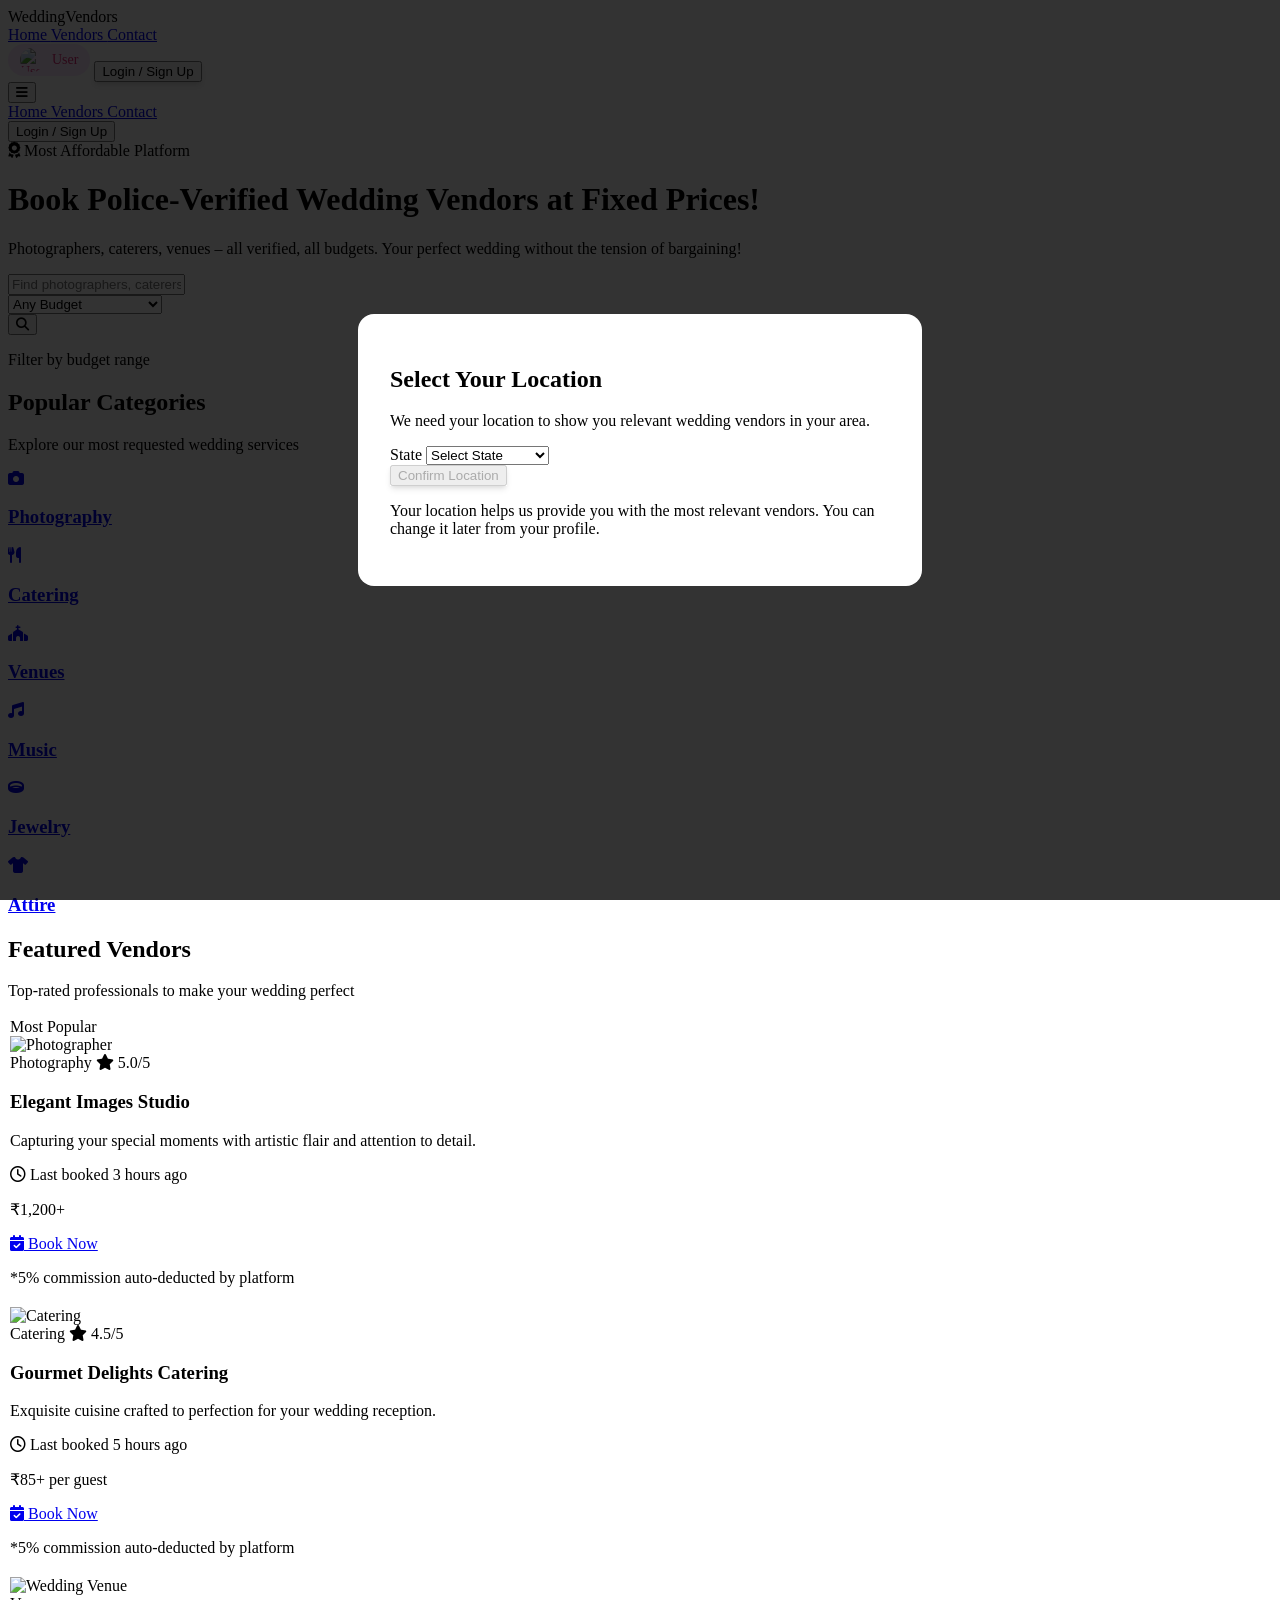
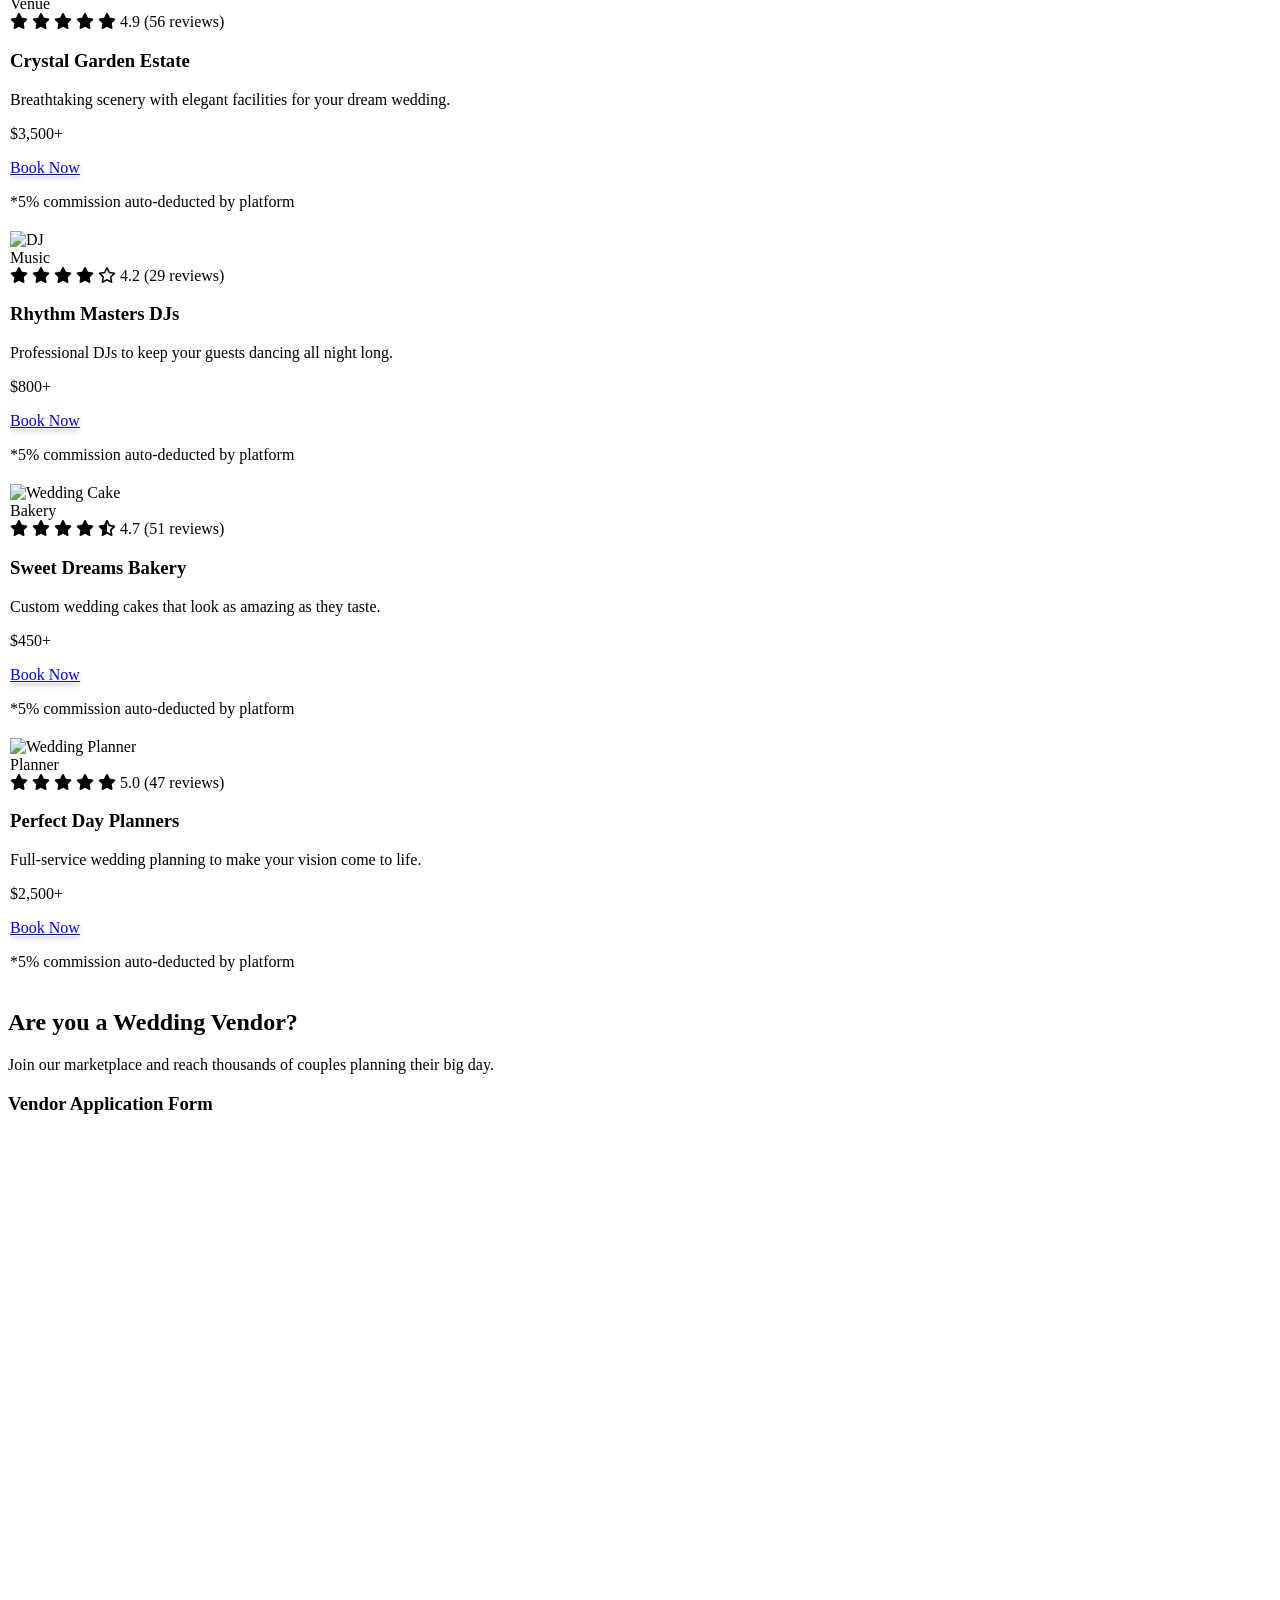
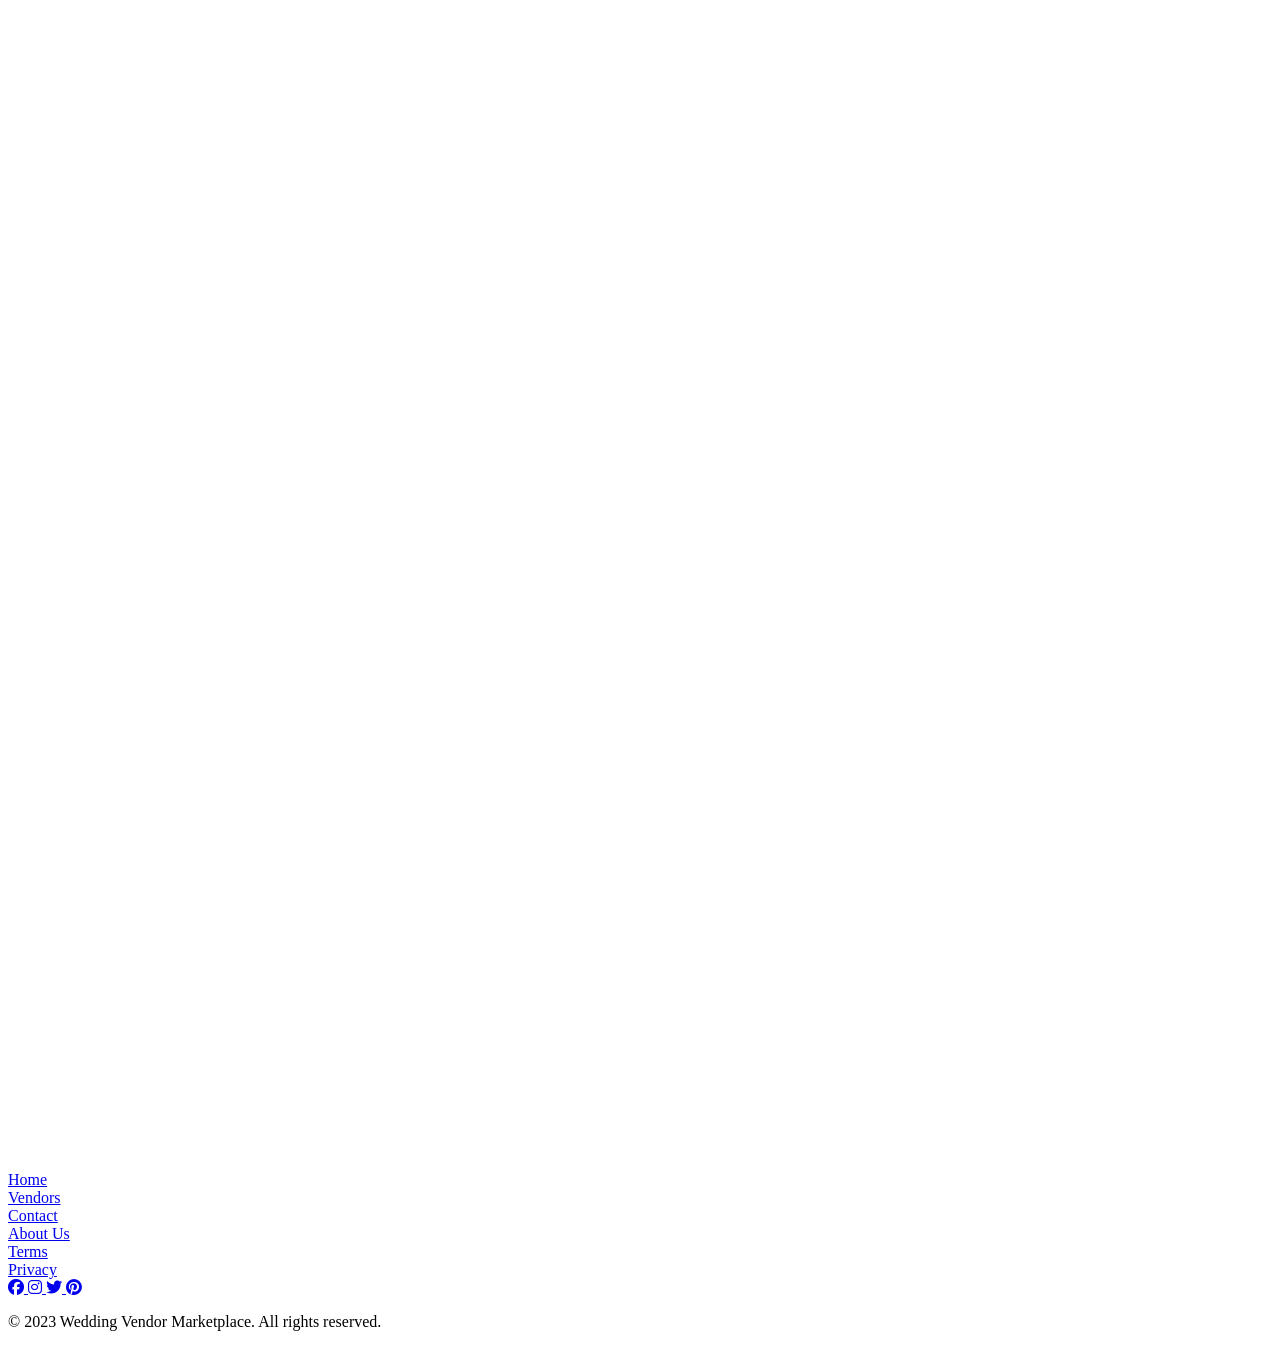
==== index.html @ dca4abe6 "Improve vendor card design with rating badges, green pricing, booking timestamps, and orange buttons" ====
<!DOCTYPE html>
<html lang="en" class="scroll-smooth">
<head>
    <meta charset="UTF-8">
    <meta name="viewport" content="width=device-width, initial-scale=1.0">
    <title>Wedding Vendor Marketplace</title>
    <!-- Tailwind CSS via CDN -->
    <script src="https://cdn.tailwindcss.com"></script>
    <!-- Font Awesome for icons -->
    <link rel="stylesheet" href="https://cdnjs.cloudflare.com/ajax/libs/font-awesome/6.4.0/css/all.min.css">
    <style>
        .hero-section {
            background-image: url('https://images.unsplash.com/photo-1519741497674-611481863552?ixlib=rb-4.0.3&auto=format&fit=crop&w=1350&q=80');
            background-size: cover;
            background-position: center;
        }
        
        /* Fixed title styles */
        .fixed-title {
            position: relative;
            z-index: 60;
            transition: all 0.3s ease;
        }
        
        /* Smooth scrolling and animations */
        html {
            scroll-behavior: smooth;
        }
        
        /* Transition effects for navigation links */
        a {
            transition: all 0.5s cubic-bezier(0.68, -0.55, 0.27, 1.55);
        }
        
        /* Enhanced hover effects for navigation links */
        .sm\:space-x-8 a:hover {
            transform: translateY(-3px);
            color: #db2777 !important; /* Pink-600 */
            font-weight: bold;
        }
        
        /* Hover effects for cards with much more dramatic animation */
        .bg-white.overflow-hidden.shadow.rounded-lg {
            transition: transform 0.5s cubic-bezier(0.68, -0.55, 0.27, 1.55), 
                        box-shadow 0.5s cubic-bezier(0.68, -0.55, 0.27, 1.55),
                        border 0.3s ease;
            border: 2px solid transparent;
        }
        
        .bg-white.overflow-hidden.shadow.rounded-lg:hover {
            transform: translateY(-15px) scale(1.03);
            box-shadow: 0 20px 25px -5px rgba(219, 39, 119, 0.3), 0 10px 10px -5px rgba(219, 39, 119, 0.2);
            border: 2px solid #db2777; /* Pink-600 */
        }
        
        /* Enhanced button animations */
        .bg-pink-600 {
            transition: all 0.5s cubic-bezier(0.68, -0.55, 0.27, 1.55);
            box-shadow: 0 4px 6px -1px rgba(0, 0, 0, 0.1), 0 2px 4px -1px rgba(0, 0, 0, 0.06);
        }
        
        .bg-pink-600:hover {
            transform: scale(1.1) translateY(-5px);
            box-shadow: 0 10px 15px -3px rgba(219, 39, 119, 0.5), 0 4px 6px -2px rgba(219, 39, 119, 0.3);
            background-color: #be185d !important; /* Pink-700 for deeper color */
        }
        
        /* Enhanced category icon animations */
        .mx-auto.h-20.w-20.flex.items-center.justify-center.rounded-full.bg-pink-100 {
            transition: all 0.5s cubic-bezier(0.68, -0.55, 0.27, 1.55);
            position: relative;
            overflow: hidden;
        }
        
        .mx-auto.h-20.w-20.flex.items-center.justify-center.rounded-full.bg-pink-100:hover {
            transform: scale(1.2) rotate(5deg);
            background-color: rgba(249, 168, 212, 0.7);
            box-shadow: 0 0 15px 5px rgba(219, 39, 119, 0.3);
        }
        
        .mx-auto.h-20.w-20.flex.items-center.justify-center.rounded-full.bg-pink-100:hover i {
            transform: scale(1.3);
            color: #be185d !important; /* Pink-700 */
        }
        
        .mx-auto.h-20.w-20.flex.items-center.justify-center.rounded-full.bg-pink-100 i {
            transition: all 0.5s cubic-bezier(0.68, -0.55, 0.27, 1.55);
        }
        
        /* Add pulse animation to the search button */
        @keyframes pulse {
            0% { transform: scale(1); }
            50% { transform: scale(1.1); }
            100% { transform: scale(1); }
        }
        
        .bg-pink-500.p-2.rounded-r-md {
            animation: pulse 2s infinite;
        }
        
        /* Add floating animation to the hero text */
        @keyframes float {
            0% { transform: translateY(0px); }
            50% { transform: translateY(-10px); }
            100% { transform: translateY(0px); }
        }
        
        .text-4xl.font-extrabold.tracking-tight.text-white {
            animation: float 5s ease-in-out infinite;
        }
        
        /* Add shine effect to cards */
        .bg-white.overflow-hidden.shadow.rounded-lg::before {
            content: '';
            position: absolute;
            top: 0;
            left: -100%;
            width: 50%;
            height: 100%;
            background: linear-gradient(to right, transparent, rgba(255, 255, 255, 0.3), transparent);
            transform: skewX(-25deg);
            transition: all 0.75s;
            z-index: 1;
        }
        
        .bg-white.overflow-hidden.shadow.rounded-lg {
            position: relative;
            overflow: hidden;
        }
        
        .bg-white.overflow-hidden.shadow.rounded-lg:hover::before {
            left: 150%;
        }

        /* Location Modal Styles */
        .location-modal {
            position: fixed;
            top: 0;
            left: 0;
            width: 100%;
            height: 100%;
            background-color: rgba(0, 0, 0, 0.8);
            display: flex;
            justify-content: center;
            align-items: center;
            z-index: 1000;
        }

        .location-modal-content {
            background-color: white;
            padding: 2rem;
            border-radius: 1rem;
            max-width: 500px;
            width: 90%;
            animation: modalFadeIn 0.5s ease;
        }

        @keyframes modalFadeIn {
            from { opacity: 0; transform: translateY(-50px); }
            to { opacity: 1; transform: translateY(0); }
        }

        .location-selector {
            transition: all 0.3s ease;
        }

        .location-selector:focus {
            border-color: #db2777;
            box-shadow: 0 0 0 3px rgba(219, 39, 119, 0.3);
        }

        .selected-location {
            background-color: #fbf8ff;
            border-left: 3px solid #db2777;
            padding: 0.5rem 1rem;
            font-weight: 500;
            display: flex;
            align-items: center;
            margin-top: 0.5rem;
        }

        .location-badge {
            display: inline-flex;
            align-items: center;
            background-color: #fae8ff;
            color: #db2777;
            padding: 0.25rem 0.75rem;
            border-radius: 9999px;
            font-size: 0.875rem;
            font-weight: 500;
            margin-right: 0.5rem;
        }

        /* Auth Modal Styles */
        .auth-modal {
            position: fixed;
            top: 0;
            left: 0;
            width: 100%;
            height: 100%;
            background-color: rgba(0, 0, 0, 0.8);
            display: flex;
            justify-content: center;
            align-items: center;
            z-index: 1000;
        }

        .auth-modal-content {
            background-color: white;
            padding: 2rem;
            border-radius: 1rem;
            max-width: 500px;
            width: 90%;
            animation: modalFadeIn 0.5s ease;
        }

        .auth-tabs {
            display: flex;
            border-bottom: 1px solid #e5e7eb;
            margin-bottom: 1.5rem;
        }

        .auth-tab {
            padding: 0.75rem 1.5rem;
            font-weight: 500;
            cursor: pointer;
            transition: all 0.3s ease;
        }

        .auth-tab.active {
            color: #db2777;
            border-bottom: 2px solid #db2777;
        }

        .auth-form {
            display: none;
        }

        .auth-form.active {
            display: block;
        }

        .social-login-btn {
            display: flex;
            align-items: center;
            justify-content: center;
            width: 100%;
            padding: 0.75rem;
            border-radius: 0.375rem;
            font-weight: 500;
            margin-bottom: 1rem;
            transition: all 0.3s ease;
        }

        .google-btn {
            background-color: #ffffff;
            color: #4285f4;
            border: 1px solid #4285f4;
        }

        .google-btn:hover {
            background-color: #f8fafc;
        }

        .facebook-btn {
            background-color: #1877f2;
            color: white;
            border: 1px solid #1877f2;
        }

        .facebook-btn:hover {
            background-color: #0c63d4;
        }

        .auth-divider {
            display: flex;
            align-items: center;
            margin: 1.5rem 0;
        }

        .auth-divider::before,
        .auth-divider::after {
            content: "";
            flex: 1;
            border-bottom: 1px solid #e5e7eb;
        }

        .auth-divider-text {
            padding: 0 1rem;
            color: #6b7280;
            font-size: 0.875rem;
        }

        .otp-inputs {
            display: flex;
            justify-content: space-between;
            margin-bottom: 1.5rem;
        }

        .otp-input {
            width: 3rem;
            height: 3rem;
            text-align: center;
            font-size: 1.25rem;
            border: 1px solid #e5e7eb;
            border-radius: 0.375rem;
        }

        .otp-input:focus {
            border-color: #db2777;
            outline: none;
            box-shadow: 0 0 0 3px rgba(219, 39, 119, 0.3);
        }

        .user-badge {
            display: inline-flex;
            align-items: center;
            background-color: #fae8ff;
            color: #db2777;
            padding: 0.25rem 0.75rem;
            border-radius: 9999px;
            font-size: 0.875rem;
            font-weight: 500;
        }

        .user-badge img {
            width: 1.5rem;
            height: 1.5rem;
            border-radius: 9999px;
            margin-right: 0.5rem;
        }
    </style>
</head>
<body class="bg-gray-50 pt-16">
    <!-- Location Selection Modal -->
    <div class="location-modal" id="locationModal">
        <div class="location-modal-content">
            <h2 class="text-2xl font-bold text-gray-900 mb-4 text-center">Select Your Location</h2>
            <p class="text-gray-600 mb-6 text-center">We need your location to show you relevant wedding vendors in your area.</p>
            
            <div class="mb-4">
                <label for="stateSelect" class="block text-sm font-medium text-gray-700 mb-1">State</label>
                <select id="stateSelect" class="location-selector w-full p-2 border border-gray-300 rounded-md focus:outline-none">
                    <option value="">Select State</option>
                    <option value="andhra-pradesh">Andhra Pradesh</option>
                    <option value="assam">Assam</option>
                    <option value="bihar">Bihar</option>
                    <option value="delhi">Delhi</option>
                    <option value="gujarat">Gujarat</option>
                    <option value="haryana">Haryana</option>
                    <option value="karnataka">Karnataka</option>
                    <option value="kerala">Kerala</option>
                    <option value="madhya-pradesh">Madhya Pradesh</option>
                    <option value="maharashtra">Maharashtra</option>
                    <option value="punjab">Punjab</option>
                    <option value="rajasthan">Rajasthan</option>
                    <option value="tamil-nadu">Tamil Nadu</option>
                    <option value="telangana">Telangana</option>
                    <option value="uttar-pradesh">Uttar Pradesh</option>
                    <option value="west-bengal">West Bengal</option>
                </select>
            </div>
            
            <div class="mb-6" id="districtContainer" style="display: none;">
                <label for="districtSelect" class="block text-sm font-medium text-gray-700 mb-1">District</label>
                <select id="districtSelect" class="location-selector w-full p-2 border border-gray-300 rounded-md focus:outline-none">
                    <option value="">Select District</option>
                    <!-- Districts will be populated dynamically -->
                </select>
            </div>

            <div id="selectedLocationDisplay" class="mb-6" style="display: none;">
                <div class="selected-location">
                    <i class="fas fa-map-marker-alt text-pink-600 mr-2"></i>
                    <span id="displaySelectedLocation">No location selected</span>
                </div>
            </div>
            
            <button id="confirmLocationBtn" class="w-full bg-pink-600 text-white py-3 px-4 rounded-md hover:bg-pink-700 transition-colors" disabled>
                Confirm Location
            </button>
            
            <p class="text-xs text-gray-500 mt-4 text-center">
                Your location helps us provide you with the most relevant vendors. You can change it later from your profile.
            </p>
        </div>
    </div>

    <!-- Auth Modal -->
    <div class="auth-modal" id="authModal" style="display: none;">
        <div class="auth-modal-content">
            <h2 class="text-2xl font-bold text-gray-900 mb-4 text-center">Welcome to WeddingVendors</h2>
            <p class="text-gray-600 mb-6 text-center">Sign up or log in to continue</p>
            
            <div class="auth-tabs">
                <div class="auth-tab active" id="loginTab">Login</div>
                <div class="auth-tab" id="signupTab">Sign Up</div>
            </div>
            
            <!-- Login Form -->
            <div class="auth-form active" id="loginForm">
                <button class="social-login-btn google-btn">
                    <img src="https://cdn-icons-png.flaticon.com/512/2991/2991148.png" alt="Google" class="w-5 h-5 mr-3">
                    Continue with Google
                </button>
                <button class="social-login-btn facebook-btn">
                    <i class="fab fa-facebook-f mr-3"></i>
                    Continue with Facebook
                </button>
                
                <div class="auth-divider">
                    <span class="auth-divider-text">or login with phone</span>
                </div>
                
                <div class="mb-4">
                    <label for="loginPhone" class="block text-sm font-medium text-gray-700 mb-1">Phone Number</label>
                    <div class="flex">
                        <span class="inline-flex items-center px-3 border border-r-0 border-gray-300 bg-gray-50 text-gray-500 text-sm rounded-l-md">
                            +91
                        </span>
                        <input type="tel" id="loginPhone" class="flex-1 min-w-0 block w-full px-3 py-2 border border-gray-300 rounded-r-md focus:outline-none focus:ring-pink-500 focus:border-pink-500" placeholder="Enter your phone number">
                    </div>
                </div>
                
                <div id="loginOtpSection" style="display: none;">
                    <label class="block text-sm font-medium text-gray-700 mb-1">Enter OTP sent to your phone</label>
                    <div class="otp-inputs">
                        <input type="text" maxlength="1" class="otp-input">
                        <input type="text" maxlength="1" class="otp-input">
                        <input type="text" maxlength="1" class="otp-input">
                        <input type="text" maxlength="1" class="otp-input">
                        <input type="text" maxlength="1" class="otp-input">
                        <input type="text" maxlength="1" class="otp-input">
                    </div>
                    <p class="text-sm text-gray-500 mb-4">
                        Didn't receive the code? <a href="#" class="text-pink-600 hover:text-pink-800">Resend OTP</a>
                    </p>
                </div>
                
                <button id="loginSendOtpBtn" class="w-full bg-pink-600 text-white py-3 px-4 rounded-md hover:bg-pink-700 transition-colors">
                    Send OTP
                </button>
                
                <button id="loginVerifyOtpBtn" class="w-full bg-pink-600 text-white py-3 px-4 rounded-md hover:bg-pink-700 transition-colors mt-4" style="display: none;">
                    Verify & Login
                </button>
            </div>
            
            <!-- Signup Form -->
            <div class="auth-form" id="signupForm">
                <button class="social-login-btn google-btn">
                    <img src="https://cdn-icons-png.flaticon.com/512/2991/2991148.png" alt="Google" class="w-5 h-5 mr-3">
                    Sign up with Google
                </button>
                <button class="social-login-btn facebook-btn">
                    <i class="fab fa-facebook-f mr-3"></i>
                    Sign up with Facebook
                </button>
                
                <div class="auth-divider">
                    <span class="auth-divider-text">or sign up with phone</span>
                </div>
                
                <div class="mb-4">
                    <label for="signupName" class="block text-sm font-medium text-gray-700 mb-1">Full Name</label>
                    <input type="text" id="signupName" class="block w-full px-3 py-2 border border-gray-300 rounded-md focus:outline-none focus:ring-pink-500 focus:border-pink-500" placeholder="Enter your full name">
                </div>
                
                <div class="mb-4">
                    <label for="signupPhone" class="block text-sm font-medium text-gray-700 mb-1">Phone Number</label>
                    <div class="flex">
                        <span class="inline-flex items-center px-3 border border-r-0 border-gray-300 bg-gray-50 text-gray-500 text-sm rounded-l-md">
                            +91
                        </span>
                        <input type="tel" id="signupPhone" class="flex-1 min-w-0 block w-full px-3 py-2 border border-gray-300 rounded-r-md focus:outline-none focus:ring-pink-500 focus:border-pink-500" placeholder="Enter your phone number">
                    </div>
                </div>
                
                <div class="mb-4">
                    <label for="signupEmail" class="block text-sm font-medium text-gray-700 mb-1">Email (Optional)</label>
                    <input type="email" id="signupEmail" class="block w-full px-3 py-2 border border-gray-300 rounded-md focus:outline-none focus:ring-pink-500 focus:border-pink-500" placeholder="Enter your email">
                </div>
                
                <div id="signupOtpSection" style="display: none;">
                    <label class="block text-sm font-medium text-gray-700 mb-1">Enter OTP sent to your phone</label>
                    <div class="otp-inputs">
                        <input type="text" maxlength="1" class="otp-input">
                        <input type="text" maxlength="1" class="otp-input">
                        <input type="text" maxlength="1" class="otp-input">
                        <input type="text" maxlength="1" class="otp-input">
                        <input type="text" maxlength="1" class="otp-input">
                        <input type="text" maxlength="1" class="otp-input">
                    </div>
                    <p class="text-sm text-gray-500 mb-4">
                        Didn't receive the code? <a href="#" class="text-pink-600 hover:text-pink-800">Resend OTP</a>
                    </p>
                </div>
                
                <button id="signupSendOtpBtn" class="w-full bg-pink-600 text-white py-3 px-4 rounded-md hover:bg-pink-700 transition-colors">
                    Send OTP
                </button>
                
                <button id="signupVerifyOtpBtn" class="w-full bg-pink-600 text-white py-3 px-4 rounded-md hover:bg-pink-700 transition-colors mt-4" style="display: none;">
                    Verify & Create Account
                </button>
                
                <p class="text-xs text-gray-500 mt-4 text-center">
                    By signing up, you agree to our <a href="#" class="text-pink-600 hover:text-pink-800">Terms of Service</a> and <a href="#" class="text-pink-600 hover:text-pink-800">Privacy Policy</a>.
                </p>
            </div>
        </div>
    </div>

    <!-- Scroll Progress Indicator -->
    <div class="fixed top-0 left-0 w-full h-1 bg-gray-200 z-50">
        <div id="scroll-progress" class="h-full bg-pink-600" style="width: 0%"></div>
    </div>
    
    <!-- Navbar -->
    <nav class="bg-white shadow-md fixed w-full z-50 transition-all duration-300" id="navbar">
        <div class="max-w-7xl mx-auto px-4 sm:px-6 lg:px-8">
            <div class="flex justify-between h-16">
                <div class="flex items-center justify-between w-full">
                    <div class="flex-shrink-0 flex items-center">
                        <span class="text-2xl font-bold text-pink-600 fixed-title">WeddingVendors</span>
                    </div>
                    <div class="hidden sm:ml-6 sm:flex sm:items-center">
                        <div class="sm:flex sm:space-x-8 mr-4">
                            <a href="#home" class="border-pink-500 text-gray-900 inline-flex items-center px-1 pt-1 border-b-2 text-sm font-medium">
                                Home
                            </a>
                            <a href="#vendors" class="border-transparent text-gray-500 hover:border-gray-300 hover:text-gray-700 inline-flex items-center px-1 pt-1 border-b-2 text-sm font-medium">
                                Vendors
                            </a>
                            <a href="#contact" class="border-transparent text-gray-500 hover:border-gray-300 hover:text-gray-700 inline-flex items-center px-1 pt-1 border-b-2 text-sm font-medium">
                                Contact
                            </a>
                        </div>
                        <div class="user-badge hidden" id="userBadge">
                            <img src="https://ui-avatars.com/api/?name=User&background=random" alt="User" id="userAvatar">
                            <span id="userName">User</span>
                        </div>
                        <button id="loginButton" class="ml-3 inline-flex items-center px-4 py-2 border border-transparent text-sm font-medium rounded-md shadow-sm text-white bg-pink-600 hover:bg-pink-700 focus:outline-none focus:ring-2 focus:ring-offset-2 focus:ring-pink-500">
                            Login / Sign Up
                        </button>
                    </div>
                </div>
                <div class="-mr-2 flex items-center sm:hidden">
                    <button type="button" class="mobile-menu-button bg-white inline-flex items-center justify-center p-2 rounded-md text-gray-400 hover:text-gray-500 hover:bg-gray-100 focus:outline-none focus:ring-2 focus:ring-inset focus:ring-pink-500" aria-expanded="false">
                        <span class="sr-only">Open main menu</span>
                        <i class="fas fa-bars"></i>
                    </button>
                </div>
            </div>
        </div>

        <!-- Mobile menu, show/hide based on menu state -->
        <div class="mobile-menu hidden sm:hidden">
            <div class="pt-2 pb-3 space-y-1">
                <a href="#home" class="bg-pink-50 border-pink-500 text-pink-700 block pl-3 pr-4 py-2 border-l-4 text-base font-medium">
                    Home
                </a>
                <a href="#vendors" class="border-transparent text-gray-500 hover:bg-gray-50 hover:border-gray-300 hover:text-gray-700 block pl-3 pr-4 py-2 border-l-4 text-base font-medium">
                    Vendors
                </a>
                <a href="#contact" class="border-transparent text-gray-500 hover:bg-gray-50 hover:border-gray-300 hover:text-gray-700 block pl-3 pr-4 py-2 border-l-4 text-base font-medium">
                    Contact
                </a>
                <div class="border-transparent text-gray-500 hover:bg-gray-50 hover:border-gray-300 hover:text-gray-700 block pl-3 pr-4 py-2 border-l-4 text-base font-medium">
                    <button id="mobileLoginButton" class="w-full text-left">
                        Login / Sign Up
                    </button>
                </div>
            </div>
        </div>
    </nav>

    <!-- Hero Section with Search Bar -->
    <div id="home" class="hero-section relative">
        <div class="absolute inset-0 bg-black bg-opacity-50"></div>
        <!-- Affordability Badge -->
        <div class="absolute top-4 right-4 md:top-8 md:right-8 z-10 bg-yellow-400 text-gray-900 rounded-full py-1 px-3 shadow-lg transform rotate-3 font-bold text-sm md:text-base flex items-center">
            <i class="fas fa-award mr-1"></i> Most Affordable Platform
        </div>
        <div class="relative max-w-7xl mx-auto px-4 sm:px-6 lg:px-8 py-24 md:py-32">
            <div class="text-center">
                <h1 class="text-4xl font-extrabold tracking-tight text-white sm:text-5xl md:text-6xl">
                    <span class="block">Book Police-Verified</span>
                    <span class="block text-pink-400">Wedding Vendors at Fixed Prices!</span>
                </h1>
                <p class="mt-3 max-w-md mx-auto text-base text-gray-300 sm:text-lg md:mt-5 md:text-xl md:max-w-3xl">
                    Photographers, caterers, venues – all verified, all budgets. Your perfect wedding without the tension of bargaining!
                </p>
                <div class="mt-10 max-w-xl mx-auto">
                    <div class="relative flex flex-col md:flex-row rounded-md shadow-md">
                        <div class="flex w-full md:w-auto">
                            <input type="text" placeholder="Find photographers, caterers..." class="block w-full py-3 pl-5 pr-12 border-gray-300 rounded-l-md md:rounded-l-md md:rounded-r-none focus:ring-pink-500 focus:border-pink-500">
                        </div>
                        <div class="flex w-full md:w-auto flex-col md:flex-row">
                            <select id="budgetSelect" class="py-3 px-4 border-t md:border-t-0 md:border-l border-gray-300 bg-white text-gray-700 focus:ring-pink-500 focus:border-pink-500">
                                <option value="">Any Budget</option>
                                <option value="0-50000">Under ₹50,000</option>
                                <option value="50000-100000">₹50,000 - ₹1,00,000</option>
                                <option value="100000-200000">₹1,00,000 - ₹2,00,000</option>
                                <option value="200000-500000">₹2,00,000 - ₹5,00,000</option>
                                <option value="500000+">Above ₹5,00,000</option>
                            </select>
                            <div class="flex items-center w-full md:w-auto">
                                <button class="w-full md:w-auto bg-pink-500 px-6 py-3 md:py-0 rounded-b-md md:rounded-b-none md:rounded-r-md text-white focus:outline-none hover:bg-pink-600">
                                    <i class="fas fa-search"></i>
                                </button>
                            </div>
                        </div>
                    </div>
                    <div class="flex items-center justify-between mt-2">
                        <p class="text-sm text-gray-200">Filter by budget range</p>
                        <div class="location-badge" id="currentLocationBadge">
                            <i class="fas fa-map-marker-alt mr-1"></i>
                            <span id="currentLocationDisplay">Loading...</span>
                            <button id="changeLocationBtn" class="ml-2 text-xs text-pink-800 hover:text-pink-900 focus:outline-none">
                                <i class="fas fa-pencil-alt"></i>
                            </button>
                        </div>
                    </div>
                </div>
            </div>
        </div>
    </div>

    <!-- Featured Categories -->
    <div class="bg-white py-12">
        <div class="max-w-7xl mx-auto px-4 sm:px-6 lg:px-8">
            <div class="text-center">
                <h2 class="text-3xl font-extrabold text-gray-900">Popular Categories</h2>
                <p class="mt-4 max-w-2xl text-xl text-gray-500 mx-auto">
                    Explore our most requested wedding services
                </p>
            </div>

            <div class="mt-10 grid grid-cols-2 gap-5 sm:grid-cols-3 lg:grid-cols-6">
                <a href="photography.html" class="text-center group cursor-pointer">
                    <div class="mx-auto h-20 w-20 flex items-center justify-center rounded-full bg-pink-100">
                        <i class="fas fa-camera text-3xl text-pink-600"></i>
                    </div>
                    <h3 class="mt-3 text-lg font-medium text-gray-900 group-hover:text-pink-600">Photography</h3>
                </a>
                <a href="catering.html" class="text-center group cursor-pointer">
                    <div class="mx-auto h-20 w-20 flex items-center justify-center rounded-full bg-pink-100">
                        <i class="fas fa-utensils text-3xl text-pink-600"></i>
                    </div>
                    <h3 class="mt-3 text-lg font-medium text-gray-900 group-hover:text-pink-600">Catering</h3>
                </a>
                <a href="venues.html" class="text-center group cursor-pointer">
                    <div class="mx-auto h-20 w-20 flex items-center justify-center rounded-full bg-pink-100">
                        <i class="fas fa-church text-3xl text-pink-600"></i>
                    </div>
                    <h3 class="mt-3 text-lg font-medium text-gray-900 group-hover:text-pink-600">Venues</h3>
                </a>
                <a href="music.html" class="text-center group cursor-pointer">
                    <div class="mx-auto h-20 w-20 flex items-center justify-center rounded-full bg-pink-100">
                        <i class="fas fa-music text-3xl text-pink-600"></i>
                    </div>
                    <h3 class="mt-3 text-lg font-medium text-gray-900 group-hover:text-pink-600">Music</h3>
                </a>
                <a href="jewelry.html" class="text-center group cursor-pointer">
                    <div class="mx-auto h-20 w-20 flex items-center justify-center rounded-full bg-pink-100">
                        <i class="fas fa-ring text-3xl text-pink-600"></i>
                    </div>
                    <h3 class="mt-3 text-lg font-medium text-gray-900 group-hover:text-pink-600">Jewelry</h3>
                </a>
                <a href="attire.html" class="text-center group cursor-pointer">
                    <div class="mx-auto h-20 w-20 flex items-center justify-center rounded-full bg-pink-100">
                        <i class="fas fa-tshirt text-3xl text-pink-600"></i>
                    </div>
                    <h3 class="mt-3 text-lg font-medium text-gray-900 group-hover:text-pink-600">Attire</h3>
                </a>
            </div>
        </div>
    </div>

    <!-- Vendor Grid Section -->
    <div id="vendors" class="bg-gray-50 py-16">
        <div class="max-w-7xl mx-auto px-4 sm:px-6 lg:px-8">
            <div class="text-center">
                <h2 class="text-3xl font-extrabold text-gray-900">Featured Vendors</h2>
                <p class="mt-4 max-w-2xl text-xl text-gray-500 mx-auto">
                    Top-rated professionals to make your wedding perfect
                </p>
            </div>

            <div class="mt-12 grid gap-8 sm:grid-cols-2 lg:grid-cols-3">
                <!-- Vendor Card 1 -->
                <div class="bg-white overflow-hidden shadow rounded-lg relative">
                    <!-- Most Popular Ribbon -->
                    <div class="absolute top-0 right-0 z-10">
                        <div class="bg-gradient-to-r from-yellow-500 to-orange-500 text-white text-xs font-bold px-4 py-1 transform rotate-45 translate-x-5 translate-y-3 shadow-md">
                            Most Popular
                        </div>
                    </div>
                    <div class="relative pb-2/3">
                        <img class="h-48 w-full object-cover" src="https://images.unsplash.com/photo-1545232979-8bf68ee9b1af?ixlib=rb-4.0.3&auto=format&fit=crop&w=1350&q=80" alt="Photographer">
                    </div>
                    <div class="p-6">
                        <div class="flex items-baseline justify-between">
                            <span class="inline-block px-2 py-1 text-xs font-semibold rounded-full bg-pink-100 text-pink-800">
                                Photography
                            </span>
                            <!-- Gold-bordered Rating Badge -->
                            <span class="inline-flex items-center px-2 py-1 rounded-full text-sm font-medium bg-yellow-50 text-yellow-800 border border-yellow-400">
                                <i class="fas fa-star text-yellow-500 mr-1"></i>
                                <span class="font-bold">5.0/5</span>
                            </span>
                        </div>
                        <h3 class="mt-2 text-xl font-semibold text-gray-900">Elegant Images Studio</h3>
                        <p class="mt-3 text-gray-500 text-sm">Capturing your special moments with artistic flair and attention to detail.</p>
                        
                        <!-- Last Booked Timestamp -->
                        <div class="mt-2 flex items-center text-xs text-gray-500">
                            <i class="far fa-clock mr-1"></i>
                            <span>Last booked 3 hours ago</span>
                        </div>
                        
                        <div class="mt-4 flex items-center justify-between">
                            <!-- Bold Green Price with ₹ Symbol -->
                            <p class="text-lg font-bold text-green-600">₹1,200<span class="text-sm font-medium">+</span></p>
                            
                            <!-- Orange Book Now Button with Hover Effects -->
                            <a href="upi://pay?pa=elegantimages@upi&pn=Elegant%20Images%20Studio&am=1260&tn=Wedding%20Photography%20Booking" 
                               class="inline-flex items-center px-4 py-2 border border-transparent text-sm font-medium rounded-md shadow-sm text-white bg-orange-500 hover:bg-orange-600 transform hover:scale-105 transition-all duration-200 focus:outline-none focus:ring-2 focus:ring-offset-2 focus:ring-orange-400">
                                <i class="fas fa-calendar-check mr-1"></i>
                                Book Now
                            </a>
                        </div>
                        <p class="mt-2 text-xs text-gray-500 italic">*5% commission auto-deducted by platform</p>
                    </div>
                </div>

                <!-- Vendor Card 2 -->
                <div class="bg-white overflow-hidden shadow rounded-lg relative">
                    <div class="relative pb-2/3">
                        <img class="h-48 w-full object-cover" src="https://images.unsplash.com/photo-1555244162-803834f70033?ixlib=rb-4.0.3&auto=format&fit=crop&w=1350&q=80" alt="Catering">
                    </div>
                    <div class="p-6">
                        <div class="flex items-baseline justify-between">
                            <span class="inline-block px-2 py-1 text-xs font-semibold rounded-full bg-pink-100 text-pink-800">
                                Catering
                            </span>
                            <!-- Gold-bordered Rating Badge -->
                            <span class="inline-flex items-center px-2 py-1 rounded-full text-sm font-medium bg-yellow-50 text-yellow-800 border border-yellow-400">
                                <i class="fas fa-star text-yellow-500 mr-1"></i>
                                <span class="font-bold">4.5/5</span>
                            </span>
                        </div>
                        <h3 class="mt-2 text-xl font-semibold text-gray-900">Gourmet Delights Catering</h3>
                        <p class="mt-3 text-gray-500 text-sm">Exquisite cuisine crafted to perfection for your wedding reception.</p>
                        
                        <!-- Last Booked Timestamp -->
                        <div class="mt-2 flex items-center text-xs text-gray-500">
                            <i class="far fa-clock mr-1"></i>
                            <span>Last booked 5 hours ago</span>
                        </div>
                        
                        <div class="mt-4 flex items-center justify-between">
                            <!-- Bold Green Price with ₹ Symbol -->
                            <p class="text-lg font-bold text-green-600">₹85<span class="text-sm font-medium">+ per guest</span></p>
                            
                            <!-- Orange Book Now Button with Hover Effects -->
                            <a href="upi://pay?pa=gourmetdelights@upi&pn=Gourmet%20Delights%20Catering&am=893&tn=Wedding%20Catering%20Booking" 
                               class="inline-flex items-center px-4 py-2 border border-transparent text-sm font-medium rounded-md shadow-sm text-white bg-orange-500 hover:bg-orange-600 transform hover:scale-105 transition-all duration-200 focus:outline-none focus:ring-2 focus:ring-offset-2 focus:ring-orange-400">
                                <i class="fas fa-calendar-check mr-1"></i>
                                Book Now
                            </a>
                        </div>
                        <p class="mt-2 text-xs text-gray-500 italic">*5% commission auto-deducted by platform</p>
                    </div>
                </div>

                <!-- Vendor Card 3 -->
                <div class="bg-white overflow-hidden shadow rounded-lg">
                    <div class="relative pb-2/3">
                        <img class="h-48 w-full object-cover" src="https://images.unsplash.com/photo-1519167758481-83f550bb49b3?ixlib=rb-4.0.3&auto=format&fit=crop&w=1350&q=80" alt="Wedding Venue">
                    </div>
                    <div class="p-6">
                        <div class="flex items-baseline">
                            <span class="inline-block px-2 py-1 text-xs font-semibold rounded-full bg-pink-100 text-pink-800">
                                Venue
                            </span>
                            <div class="ml-2 text-yellow-400 text-sm">
                                <i class="fas fa-star"></i>
                                <i class="fas fa-star"></i>
                                <i class="fas fa-star"></i>
                                <i class="fas fa-star"></i>
                                <i class="fas fa-star"></i>
                                <span class="text-gray-600 ml-1">4.9 (56 reviews)</span>
                            </div>
                        </div>
                        <h3 class="mt-2 text-xl font-semibold text-gray-900">Crystal Garden Estate</h3>
                        <p class="mt-3 text-gray-500 text-sm">Breathtaking scenery with elegant facilities for your dream wedding.</p>
                        <div class="mt-4 flex items-center justify-between">
                            <p class="text-lg font-bold text-gray-900">$3,500+</p>
                            <a href="upi://pay?pa=crystalgarden@upi&pn=Crystal%20Garden%20Estate&am=3675&tn=Wedding%20Venue%20Booking" 
                               class="inline-flex items-center px-4 py-2 border border-transparent text-sm font-medium rounded-md shadow-sm text-white bg-pink-600 hover:bg-pink-700 focus:outline-none focus:ring-2 focus:ring-offset-2 focus:ring-pink-500">
                                Book Now
                            </a>
                        </div>
                        <p class="mt-2 text-xs text-gray-500 italic">*5% commission auto-deducted by platform</p>
                    </div>
                </div>

                <!-- Vendor Card 4 -->
                <div class="bg-white overflow-hidden shadow rounded-lg">
                    <div class="relative pb-2/3">
                        <img class="h-48 w-full object-cover" src="https://images.unsplash.com/photo-1504439904031-93ded9f93e4e?ixlib=rb-4.0.3&auto=format&fit=crop&w=1350&q=80" alt="DJ">
                    </div>
                    <div class="p-6">
                        <div class="flex items-baseline">
                            <span class="inline-block px-2 py-1 text-xs font-semibold rounded-full bg-pink-100 text-pink-800">
                                Music
                            </span>
                            <div class="ml-2 text-yellow-400 text-sm">
                                <i class="fas fa-star"></i>
                                <i class="fas fa-star"></i>
                                <i class="fas fa-star"></i>
                                <i class="fas fa-star"></i>
                                <i class="far fa-star"></i>
                                <span class="text-gray-600 ml-1">4.2 (29 reviews)</span>
                            </div>
                        </div>
                        <h3 class="mt-2 text-xl font-semibold text-gray-900">Rhythm Masters DJs</h3>
                        <p class="mt-3 text-gray-500 text-sm">Professional DJs to keep your guests dancing all night long.</p>
                        <div class="mt-4 flex items-center justify-between">
                            <p class="text-lg font-bold text-gray-900">$800+</p>
                            <a href="upi://pay?pa=rhythmmasters@upi&pn=Rhythm%20Masters%20DJs&am=840&tn=Wedding%20DJ%20Booking" 
                               class="inline-flex items-center px-4 py-2 border border-transparent text-sm font-medium rounded-md shadow-sm text-white bg-pink-600 hover:bg-pink-700 focus:outline-none focus:ring-2 focus:ring-offset-2 focus:ring-pink-500">
                                Book Now
                            </a>
                        </div>
                        <p class="mt-2 text-xs text-gray-500 italic">*5% commission auto-deducted by platform</p>
                    </div>
                </div>

                <!-- Vendor Card 5 -->
                <div class="bg-white overflow-hidden shadow rounded-lg">
                    <div class="relative pb-2/3">
                        <img class="h-48 w-full object-cover" src="https://images.unsplash.com/photo-1546167906-5a20f362fdec?ixlib=rb-4.0.3&auto=format&fit=crop&w=1350&q=80" alt="Wedding Cake">
                    </div>
                    <div class="p-6">
                        <div class="flex items-baseline">
                            <span class="inline-block px-2 py-1 text-xs font-semibold rounded-full bg-pink-100 text-pink-800">
                                Bakery
                            </span>
                            <div class="ml-2 text-yellow-400 text-sm">
                                <i class="fas fa-star"></i>
                                <i class="fas fa-star"></i>
                                <i class="fas fa-star"></i>
                                <i class="fas fa-star"></i>
                                <i class="fas fa-star-half-alt"></i>
                                <span class="text-gray-600 ml-1">4.7 (51 reviews)</span>
                            </div>
                        </div>
                        <h3 class="mt-2 text-xl font-semibold text-gray-900">Sweet Dreams Bakery</h3>
                        <p class="mt-3 text-gray-500 text-sm">Custom wedding cakes that look as amazing as they taste.</p>
                        <div class="mt-4 flex items-center justify-between">
                            <p class="text-lg font-bold text-gray-900">$450+</p>
                            <a href="upi://pay?pa=sweetdreams@upi&pn=Sweet%20Dreams%20Bakery&am=473&tn=Wedding%20Cake%20Booking" 
                               class="inline-flex items-center px-4 py-2 border border-transparent text-sm font-medium rounded-md shadow-sm text-white bg-pink-600 hover:bg-pink-700 focus:outline-none focus:ring-2 focus:ring-offset-2 focus:ring-pink-500">
                                Book Now
                            </a>
                        </div>
                        <p class="mt-2 text-xs text-gray-500 italic">*5% commission auto-deducted by platform</p>
                    </div>
                </div>

                <!-- Vendor Card 6 -->
                <div class="bg-white overflow-hidden shadow rounded-lg">
                    <div class="relative pb-2/3">
                        <img class="h-48 w-full object-cover" src="https://images.unsplash.com/photo-1563291074-2bf8677ac0e5?ixlib=rb-4.0.3&auto=format&fit=crop&w=1350&q=80" alt="Wedding Planner">
                    </div>
                    <div class="p-6">
                        <div class="flex items-baseline">
                            <span class="inline-block px-2 py-1 text-xs font-semibold rounded-full bg-pink-100 text-pink-800">
                                Planner
                            </span>
                            <div class="ml-2 text-yellow-400 text-sm">
                                <i class="fas fa-star"></i>
                                <i class="fas fa-star"></i>
                                <i class="fas fa-star"></i>
                                <i class="fas fa-star"></i>
                                <i class="fas fa-star"></i>
                                <span class="text-gray-600 ml-1">5.0 (47 reviews)</span>
                            </div>
                        </div>
                        <h3 class="mt-2 text-xl font-semibold text-gray-900">Perfect Day Planners</h3>
                        <p class="mt-3 text-gray-500 text-sm">Full-service wedding planning to make your vision come to life.</p>
                        <div class="mt-4 flex items-center justify-between">
                            <p class="text-lg font-bold text-gray-900">$2,500+</p>
                            <a href="upi://pay?pa=perfectday@upi&pn=Perfect%20Day%20Planners&am=2625&tn=Wedding%20Planner%20Booking" 
                               class="inline-flex items-center px-4 py-2 border border-transparent text-sm font-medium rounded-md shadow-sm text-white bg-pink-600 hover:bg-pink-700 focus:outline-none focus:ring-2 focus:ring-offset-2 focus:ring-pink-500">
                                Book Now
                            </a>
                        </div>
                        <p class="mt-2 text-xs text-gray-500 italic">*5% commission auto-deducted by platform</p>
                    </div>
                </div>
            </div>
        </div>
    </div>

    <!-- Vendor Signup Google Form Section -->
    <div id="contact" class="bg-white py-16">
        <div class="max-w-7xl mx-auto px-4 sm:px-6 lg:px-8">
            <div class="max-w-3xl mx-auto text-center">
                <h2 class="text-3xl font-extrabold text-gray-900">Are you a Wedding Vendor?</h2>
                <p class="mt-4 text-lg text-gray-500">
                    Join our marketplace and reach thousands of couples planning their big day.
                </p>
            </div>
            <div class="mt-12 bg-white rounded-lg shadow-xl overflow-hidden">
                <div class="px-4 py-5 sm:p-6">
                    <h3 class="text-lg leading-6 font-medium text-gray-900 text-center mb-6">
                        Vendor Application Form
                    </h3>
                    <!-- Google Form Embed with improved styling -->
                    <div class="relative w-full" style="padding-top: 100%;">
                        <iframe src="https://docs.google.com/forms/d/e/1FAIpQLSd8LhvmLKKklNhGWiT3STsHHhCSyyBLvrd6ala2759aQTKRrA/viewform?embedded=true"
                            class="absolute top-0 left-0 w-full h-full"
                            frameborder="0" 
                            marginheight="0" 
                            marginwidth="0">
                            Loading…
                        </iframe>
                    </div>
                </div>
            </div>
        </div>
    </div>

    <!-- Add booking modal info section before the footer -->
    <div class="bg-gray-50 py-10">
        <div class="max-w-7xl mx-auto px-4 sm:px-6 lg:px-8">
            <div class="bg-white overflow-hidden shadow rounded-lg">
                <div class="px-4 py-5 sm:p-6">
                    <h3 class="text-lg leading-6 font-medium text-gray-900">
                        UPI Payment Information
                    </h3>
                    <div class="mt-4">
                        <p class="text-sm text-gray-500">
                            Our platform makes booking and paying vendors simple with UPI integration:
                        </p>
                        <ul class="mt-3 list-disc list-inside text-sm text-gray-500">
                            <li>Direct payments to vendors via secure UPI links</li>
                            <li>Automatic 5% platform commission included in displayed prices</li>
                            <li>Immediate booking confirmation sent to your email</li>
                            <li>Cancel or reschedule up to 48 hours before your event</li>
                        </ul>
                        <p class="mt-3 text-sm text-gray-500">
                            For any payment issues, please contact our support team at <a href="mailto:support@weddingvendors.com" class="text-pink-600 hover:text-pink-800">support@weddingvendors.com</a>
                        </p>
                    </div>
                </div>
            </div>
        </div>
    </div>

    <!-- Footer -->
    <footer class="bg-gray-800">
        <div class="max-w-7xl mx-auto py-12 px-4 overflow-hidden sm:px-6 lg:px-8">
            <nav class="flex flex-wrap justify-center -mx-5 -my-2">
                <div class="px-5 py-2">
                    <a href="#home" class="text-base text-gray-300 hover:text-white">Home</a>
                </div>
                <div class="px-5 py-2">
                    <a href="#vendors" class="text-base text-gray-300 hover:text-white">Vendors</a>
                </div>
                <div class="px-5 py-2">
                    <a href="#contact" class="text-base text-gray-300 hover:text-white">Contact</a>
                </div>
                <div class="px-5 py-2">
                    <a href="#" class="text-base text-gray-300 hover:text-white">About Us</a>
                </div>
                <div class="px-5 py-2">
                    <a href="#" class="text-base text-gray-300 hover:text-white">Terms</a>
                </div>
                <div class="px-5 py-2">
                    <a href="#" class="text-base text-gray-300 hover:text-white">Privacy</a>
                </div>
            </nav>
            <div class="mt-8 flex justify-center space-x-6">
                <a href="#" class="text-gray-400 hover:text-white">
                    <span class="sr-only">Facebook</span>
                    <i class="fab fa-facebook text-xl"></i>
                </a>
                <a href="#" class="text-gray-400 hover:text-white">
                    <span class="sr-only">Instagram</span>
                    <i class="fab fa-instagram text-xl"></i>
                </a>
                <a href="#" class="text-gray-400 hover:text-white">
                    <span class="sr-only">Twitter</span>
                    <i class="fab fa-twitter text-xl"></i>
                </a>
                <a href="#" class="text-gray-400 hover:text-white">
                    <span class="sr-only">Pinterest</span>
                    <i class="fab fa-pinterest text-xl"></i>
                </a>
            </div>
            <p class="mt-8 text-center text-base text-gray-400">
                &copy; 2023 Wedding Vendor Marketplace. All rights reserved.
            </p>
        </div>
    </footer>

    <!-- JavaScript for Mobile Menu Toggle -->
    <script>
        document.addEventListener('DOMContentLoaded', function() {
            const mobileMenuButton = document.querySelector('.mobile-menu-button');
            const mobileMenu = document.querySelector('.mobile-menu');
            const navbar = document.getElementById('navbar');
            const scrollProgress = document.getElementById('scroll-progress');
            
            // Location Modal Elements
            const locationModal = document.getElementById('locationModal');
            const stateSelect = document.getElementById('stateSelect');
            const districtContainer = document.getElementById('districtContainer');
            const districtSelect = document.getElementById('districtSelect');
            const confirmLocationBtn = document.getElementById('confirmLocationBtn');
            const selectedLocationDisplay = document.getElementById('selectedLocationDisplay');
            const displaySelectedLocation = document.getElementById('displaySelectedLocation');
            const currentLocationDisplay = document.getElementById('currentLocationDisplay');
            const currentLocationBadge = document.getElementById('currentLocationBadge');
            const changeLocationBtn = document.getElementById('changeLocationBtn');
            
            // Auth Modal Elements
            const authModal = document.getElementById('authModal');
            const loginTab = document.getElementById('loginTab');
            const signupTab = document.getElementById('signupTab');
            const loginForm = document.getElementById('loginForm');
            const signupForm = document.getElementById('signupForm');
            const loginButton = document.getElementById('loginButton');
            const mobileLoginButton = document.getElementById('mobileLoginButton');
            const loginSendOtpBtn = document.getElementById('loginSendOtpBtn');
            const loginVerifyOtpBtn = document.getElementById('loginVerifyOtpBtn');
            const loginOtpSection = document.getElementById('loginOtpSection');
            const signupSendOtpBtn = document.getElementById('signupSendOtpBtn');
            const signupVerifyOtpBtn = document.getElementById('signupVerifyOtpBtn');
            const signupOtpSection = document.getElementById('signupOtpSection');
            const userBadge = document.getElementById('userBadge');
            const userName = document.getElementById('userName');
            const userAvatar = document.getElementById('userAvatar');
            
            // Check if user is already logged in
            const isLoggedIn = localStorage.getItem('isLoggedIn');
            if (isLoggedIn) {
                const userData = JSON.parse(localStorage.getItem('userData'));
                if (userData) {
                    showLoggedInUser(userData);
                }
            }
            
            // Check if location is already set in localStorage
            const savedLocation = localStorage.getItem('selectedLocation');
            if (savedLocation) {
                const locationObj = JSON.parse(savedLocation);
                currentLocationDisplay.textContent = `${locationObj.district}, ${locationObj.state}`;
                locationModal.style.display = 'none';
                
                // If location is set but user is not logged in, show auth modal
                if (!isLoggedIn) {
                    setTimeout(() => {
                        authModal.style.display = 'flex';
                    }, 500);
                }
            } else {
                currentLocationBadge.style.display = 'none';
            }
            
            // Login/Signup button click handlers
            loginButton.addEventListener('click', function() {
                authModal.style.display = 'flex';
            });
            
            mobileLoginButton.addEventListener('click', function() {
                authModal.style.display = 'flex';
                mobileMenu.classList.add('hidden');
            });
            
            // Tab switching
            loginTab.addEventListener('click', function() {
                loginTab.classList.add('active');
                signupTab.classList.remove('active');
                loginForm.classList.add('active');
                signupForm.classList.remove('active');
            });
            
            signupTab.addEventListener('click', function() {
                signupTab.classList.add('active');
                loginTab.classList.remove('active');
                signupForm.classList.add('active');
                loginForm.classList.remove('active');
            });
            
            // OTP handling for login
            loginSendOtpBtn.addEventListener('click', function() {
                const phoneNumber = document.getElementById('loginPhone').value;
                if (phoneNumber && phoneNumber.length === 10) {
                    // Simulate OTP sending
                    loginOtpSection.style.display = 'block';
                    loginSendOtpBtn.style.display = 'none';
                    loginVerifyOtpBtn.style.display = 'block';
                    
                    // Clear any previous OTP inputs
                    document.querySelectorAll('#loginOtpSection .otp-input').forEach(input => {
                        input.value = '';
                    });
                    
                    // Focus on first OTP input
                    document.querySelector('#loginOtpSection .otp-input').focus();
                } else {
                    alert('Please enter a valid 10-digit phone number');
                }
            });
            
            // OTP handling for signup
            signupSendOtpBtn.addEventListener('click', function() {
                const name = document.getElementById('signupName').value;
                const phoneNumber = document.getElementById('signupPhone').value;
                
                if (name && phoneNumber && phoneNumber.length === 10) {
                    // Simulate OTP sending
                    signupOtpSection.style.display = 'block';
                    signupSendOtpBtn.style.display = 'none';
                    signupVerifyOtpBtn.style.display = 'block';
                    
                    // Clear any previous OTP inputs
                    document.querySelectorAll('#signupOtpSection .otp-input').forEach(input => {
                        input.value = '';
                    });
                    
                    // Focus on first OTP input
                    document.querySelector('#signupOtpSection .otp-input').focus();
                } else {
                    alert('Please enter your name and a valid 10-digit phone number');
                }
            });
            
            // OTP verification for login
            loginVerifyOtpBtn.addEventListener('click', function() {
                // For demo purposes, any OTP is accepted
                const phoneNumber = document.getElementById('loginPhone').value;
                
                // Create user data
                const userData = {
                    name: 'User', // Default name for login
                    phone: phoneNumber,
                    avatar: `https://ui-avatars.com/api/?name=User&background=random`
                };
                
                // Save login state
                localStorage.setItem('isLoggedIn', 'true');
                localStorage.setItem('userData', JSON.stringify(userData));
                
                // Update UI
                showLoggedInUser(userData);
                
                // Close modal
                authModal.style.display = 'none';
            });
            
            // OTP verification for signup
            signupVerifyOtpBtn.addEventListener('click', function() {
                // For demo purposes, any OTP is accepted
                const name = document.getElementById('signupName').value;
                const phoneNumber = document.getElementById('signupPhone').value;
                const email = document.getElementById('signupEmail').value;
                
                // Create user data
                const userData = {
                    name: name,
                    phone: phoneNumber,
                    email: email,
                    avatar: `https://ui-avatars.com/api/?name=${encodeURIComponent(name)}&background=random`
                };
                
                // Save login state
                localStorage.setItem('isLoggedIn', 'true');
                localStorage.setItem('userData', JSON.stringify(userData));
                
                // Update UI
                showLoggedInUser(userData);
                
                // Close modal
                authModal.style.display = 'none';
            });
            
            // OTP input handling - auto-focus next input
            document.querySelectorAll('.otp-input').forEach((input, index, inputs) => {
                input.addEventListener('input', function() {
                    if (this.value.length === 1 && index < inputs.length - 1) {
                        inputs[index + 1].focus();
                    }
                });
                
                input.addEventListener('keydown', function(e) {
                    if (e.key === 'Backspace' && !this.value && index > 0) {
                        inputs[index - 1].focus();
                    }
                });
            });
            
            // Social login buttons (for demo, they all work the same)
            document.querySelectorAll('.social-login-btn').forEach(button => {
                button.addEventListener('click', function() {
                    const isGoogle = this.classList.contains('google-btn');
                    const provider = isGoogle ? 'Google' : 'Facebook';
                    
                    // Create user data
                    const userData = {
                        name: `${provider} User`,
                        provider: provider.toLowerCase(),
                        avatar: isGoogle 
                            ? 'https://lh3.googleusercontent.com/a/default-user' 
                            : 'https://graph.facebook.com/4/picture'
                    };
                    
                    // Save login state
                    localStorage.setItem('isLoggedIn', 'true');
                    localStorage.setItem('userData', JSON.stringify(userData));
                    
                    // Update UI
                    showLoggedInUser(userData);
                    
                    // Close modal
                    authModal.style.display = 'none';
                });
            });
            
            // Function to update UI for logged in user
            function showLoggedInUser(userData) {
                userName.textContent = userData.name;
                if (userData.avatar) {
                    userAvatar.src = userData.avatar;
                }
                
                userBadge.classList.remove('hidden');
                loginButton.classList.add('hidden');
            }
            
            // District data by state
            const districtsByState = {
                'andhra-pradesh': ['Visakhapatnam', 'Vijayawada', 'Guntur', 'Nellore', 'Kurnool'],
                'assam': ['Guwahati', 'Silchar', 'Dibrugarh', 'Jorhat', 'Nagaon'],
                'bihar': ['Patna', 'Gaya', 'Muzaffarpur', 'Bhagalpur', 'Darbhanga'],
                'delhi': ['Central Delhi', 'East Delhi', 'New Delhi', 'North Delhi', 'South Delhi', 'West Delhi'],
                'gujarat': ['Ahmedabad', 'Surat', 'Vadodara', 'Rajkot', 'Gandhinagar'],
                'haryana': ['Gurgaon', 'Faridabad', 'Hisar', 'Panipat', 'Ambala'],
                'karnataka': ['Bangalore', 'Mysore', 'Hubli', 'Mangalore', 'Belgaum'],
                'kerala': ['Thiruvananthapuram', 'Kochi', 'Kozhikode', 'Thrissur', 'Kollam'],
                'madhya-pradesh': ['Bhopal', 'Indore', 'Jabalpur', 'Gwalior', 'Ujjain'],
                'maharashtra': ['Mumbai', 'Pune', 'Nagpur', 'Thane', 'Nashik'],
                'punjab': ['Ludhiana', 'Amritsar', 'Jalandhar', 'Patiala', 'Bathinda'],
                'rajasthan': ['Jaipur', 'Jodhpur', 'Udaipur', 'Kota', 'Ajmer'],
                'tamil-nadu': ['Chennai', 'Coimbatore', 'Madurai', 'Tiruchirappalli', 'Salem'],
                'telangana': ['Hyderabad', 'Warangal', 'Nizamabad', 'Karimnagar', 'Khammam'],
                'uttar-pradesh': ['Lucknow', 'Kanpur', 'Agra', 'Varanasi', 'Meerut'],
                'west-bengal': ['Kolkata', 'Howrah', 'Durgapur', 'Asansol', 'Siliguri']
            };
            
            // State selection handler
            stateSelect.addEventListener('change', function() {
                const selectedState = this.value;
                
                if (selectedState) {
                    // Clear previous options
                    districtSelect.innerHTML = '<option value="">Select District</option>';
                    
                    // Add districts for selected state
                    const districts = districtsByState[selectedState] || [];
                    districts.forEach(district => {
                        const option = document.createElement('option');
                        option.value = district.toLowerCase().replace(/\s+/g, '-');
                        option.textContent = district;
                        districtSelect.appendChild(option);
                    });
                    
                    // Show district selector
                    districtContainer.style.display = 'block';
                } else {
                    // Hide district selector if no state selected
                    districtContainer.style.display = 'none';
                }
                
                // Update button state
                updateConfirmButtonState();
            });
            
            // District selection handler
            districtSelect.addEventListener('change', function() {
                updateConfirmButtonState();
                
                const selectedState = stateSelect.options[stateSelect.selectedIndex].text;
                const selectedDistrict = districtSelect.options[districtSelect.selectedIndex].text;
                
                if (this.value) {
                    displaySelectedLocation.textContent = `${selectedDistrict}, ${selectedState}`;
                    selectedLocationDisplay.style.display = 'block';
                } else {
                    selectedLocationDisplay.style.display = 'none';
                }
            });
            
            // Update confirm button state
            function updateConfirmButtonState() {
                const stateSelected = stateSelect.value !== '';
                const districtSelected = districtSelect.value !== '';
                
                confirmLocationBtn.disabled = !(stateSelected && districtSelected);
                
                if (stateSelected && districtSelected) {
                    confirmLocationBtn.classList.remove('opacity-50', 'cursor-not-allowed');
                } else {
                    confirmLocationBtn.classList.add('opacity-50', 'cursor-not-allowed');
                }
            }
            
            // Confirm location handler
            confirmLocationBtn.addEventListener('click', function() {
                const selectedState = stateSelect.options[stateSelect.selectedIndex].text;
                const selectedDistrict = districtSelect.options[districtSelect.selectedIndex].text;
                
                // Save location to localStorage
                const locationData = {
                    state: selectedState,
                    district: selectedDistrict,
                    stateValue: stateSelect.value,
                    districtValue: districtSelect.value
                };
                
                localStorage.setItem('selectedLocation', JSON.stringify(locationData));
                
                // Update header location display
                currentLocationDisplay.textContent = `${selectedDistrict}, ${selectedState}`;
                currentLocationBadge.style.display = 'inline-flex';
                
                // Close modal
                locationModal.style.display = 'none';
            });
            
            // Change location button handler
            changeLocationBtn.addEventListener('click', function() {
                locationModal.style.display = 'flex';
                
                // Pre-fill with current location if available
                const savedLocation = localStorage.getItem('selectedLocation');
                if (savedLocation) {
                    const locationObj = JSON.parse(savedLocation);
                    
                    // Set state
                    stateSelect.value = locationObj.stateValue;
                    
                    // Trigger change event to load districts
                    const event = new Event('change');
                    stateSelect.dispatchEvent(event);
                    
                    // Set district
                    setTimeout(() => {
                        districtSelect.value = locationObj.districtValue;
                        
                        // Trigger change event to update button
                        districtSelect.dispatchEvent(new Event('change'));
                    }, 100);
                }
            });
            
            // Update scroll progress indicator and navbar appearance on scroll
            window.addEventListener('scroll', function() {
                // Update scroll progress bar
                const scrollTop = window.scrollY;
                const docHeight = document.body.offsetHeight - window.innerHeight;
                const scrollPercent = (scrollTop / docHeight) * 100;
                scrollProgress.style.width = scrollPercent + '%';
                
                // Change navbar appearance on scroll
                if (scrollTop > 50) {
                    navbar.classList.add('bg-pink-50');
                    navbar.classList.add('shadow-lg');
                    navbar.style.padding = '0.5rem 0';
                } else {
                    navbar.classList.remove('bg-pink-50');
                    navbar.classList.remove('shadow-lg');
                    navbar.style.padding = '0';
                }
                
                // Highlight current section in navbar
                const sections = ['home', 'vendors', 'contact'];
                let currentSection = '';
                
                sections.forEach(section => {
                    const element = document.getElementById(section);
                    if (element) {
                        const rect = element.getBoundingClientRect();
                        if (rect.top <= 100 && rect.bottom >= 100) {
                            currentSection = section;
                        }
                    }
                });
                
                if (currentSection) {
                    document.querySelectorAll('.sm\\:space-x-8 a').forEach(link => {
                        link.classList.remove('border-pink-500', 'text-gray-900');
                        link.classList.add('border-transparent', 'text-gray-500');
                        
                        if (link.getAttribute('href') === '#' + currentSection) {
                            link.classList.remove('border-transparent', 'text-gray-500');
                            link.classList.add('border-pink-500', 'text-gray-900');
                        }
                    });
                }
            });
            
            mobileMenuButton.addEventListener('click', function() {
                mobileMenu.classList.toggle('hidden');
            });

            // Close menu when clicking on a mobile link
            const mobileLinks = document.querySelectorAll('.mobile-menu a');
            mobileLinks.forEach(link => {
                link.addEventListener('click', function() {
                    mobileMenu.classList.add('hidden');
                });
            });
            
            // Smooth scroll for all anchor links with enhanced visual feedback
            document.querySelectorAll('a[href^="#"]').forEach(anchor => {
                anchor.addEventListener('click', function(e) {
                    e.preventDefault();
                    
                    const targetId = this.getAttribute('href');
                    const targetElement = document.querySelector(targetId);
                    
                    // Add visual feedback when clicking navigation links
                    this.style.transition = 'all 0.3s ease';
                    this.style.transform = 'scale(1.2)';
                    setTimeout(() => {
                        this.style.transform = 'scale(1)';
                    }, 300);
                    
                    if (targetElement) {
                        // Add active state to clicked nav item with enhanced visual effect
                        if (this.parentElement.parentElement.classList.contains('sm:space-x-8')) {
                            // Desktop navigation
                            document.querySelectorAll('.sm:space-x-8 a').forEach(navLink => {
                                navLink.classList.remove('border-pink-500', 'text-gray-900');
                                navLink.classList.add('border-transparent', 'text-gray-500');
                            });
                            this.classList.remove('border-transparent', 'text-gray-500');
                            this.classList.add('border-pink-500', 'text-gray-900');
                        }
                        
                        // Add a flash effect to the target section
                        const flashOverlay = document.createElement('div');
                        flashOverlay.style.position = 'absolute';
                        flashOverlay.style.top = '0';
                        flashOverlay.style.left = '0';
                        flashOverlay.style.width = '100%';
                        flashOverlay.style.height = '100%';
                        flashOverlay.style.backgroundColor = 'rgba(219, 39, 119, 0.2)';
                        flashOverlay.style.zIndex = '10';
                        flashOverlay.style.opacity = '0';
                        flashOverlay.style.transition = 'opacity 0.5s ease';
                        
                        if (targetElement.style.position !== 'absolute' && 
                            targetElement.style.position !== 'fixed' && 
                            targetElement.style.position !== 'relative') {
                            targetElement.style.position = 'relative';
                        }
                        
                        targetElement.appendChild(flashOverlay);
                        
                        // Smooth scroll with enhanced animation
                        window.scrollTo({
                            top: targetElement.offsetTop - 80, // Offset for fixed header
                            behavior: 'smooth'
                        });
                        
                        // Flash effect when scrolled to target
                        setTimeout(() => {
                            flashOverlay.style.opacity = '1';
                            setTimeout(() => {
                                flashOverlay.style.opacity = '0';
                                setTimeout(() => {
                                    targetElement.removeChild(flashOverlay);
                                }, 500);
                            }, 500);
                        }, 500);
                    }
                });
            });
            
            // Add enhanced scroll animations for elements
            const animateOnScroll = () => {
                const elements = document.querySelectorAll('.bg-white.overflow-hidden.shadow.rounded-lg');
                elements.forEach((element, index) => {
                    const elementPosition = element.getBoundingClientRect().top;
                    const screenPosition = window.innerHeight / 1.2;
                    
                    if (elementPosition < screenPosition) {
                        // Staggered animation with delay based on index
                        setTimeout(() => {
                            element.style.opacity = '1';
                            element.style.transform = 'translateY(0) scale(1)';
                        }, index * 150); // Staggered delay
                    }
                });
                
                // Animate category icons
                const categoryIcons = document.querySelectorAll('.mx-auto.h-20.w-20.flex.items-center.justify-center.rounded-full.bg-pink-100');
                categoryIcons.forEach((icon, index) => {
                    const iconPosition = icon.getBoundingClientRect().top;
                    const screenPosition = window.innerHeight / 1.2;
                    
                    if (iconPosition < screenPosition) {
                        // Staggered animation with delay based on index
                        setTimeout(() => {
                            icon.style.opacity = '1';
                            icon.style.transform = 'translateY(0) rotate(0deg)';
                        }, index * 100); // Staggered delay
                    }
                });
            };
            
            // Set initial state for animations
            document.querySelectorAll('.bg-white.overflow-hidden.shadow.rounded-lg').forEach(element => {
                element.style.opacity = '0';
                element.style.transform = 'translateY(50px) scale(0.9)';
                element.style.transition = 'opacity 0.8s ease, transform 0.8s cubic-bezier(0.68, -0.55, 0.27, 1.55)';
            });
            
            // Set initial state for category icons
            document.querySelectorAll('.mx-auto.h-20.w-20.flex.items-center.justify-center.rounded-full.bg-pink-100').forEach(icon => {
                icon.style.opacity = '0';
                icon.style.transform = 'translateY(30px) rotate(-10deg)';
                icon.style.transition = 'opacity 0.6s ease, transform 0.6s cubic-bezier(0.68, -0.55, 0.27, 1.55)';
            });
            
            // Add a subtle parallax effect to the hero section
            const heroSection = document.querySelector('.hero-section');
            window.addEventListener('scroll', function() {
                const scrollPosition = window.scrollY;
                if (heroSection) {
                    heroSection.style.backgroundPosition = `center ${scrollPosition * 0.4}px`;
                }
            });
            
            // Run animation on scroll
            window.addEventListener('scroll', animateOnScroll);
            // Run once on page load
            animateOnScroll();
            
            // Add a dramatic entrance animation for the entire page
            document.body.style.opacity = '0';
            document.body.style.transition = 'opacity 1s ease';
            setTimeout(() => {
                document.body.style.opacity = '1';
            }, 300);
        });
    </script>
</body>
</html>
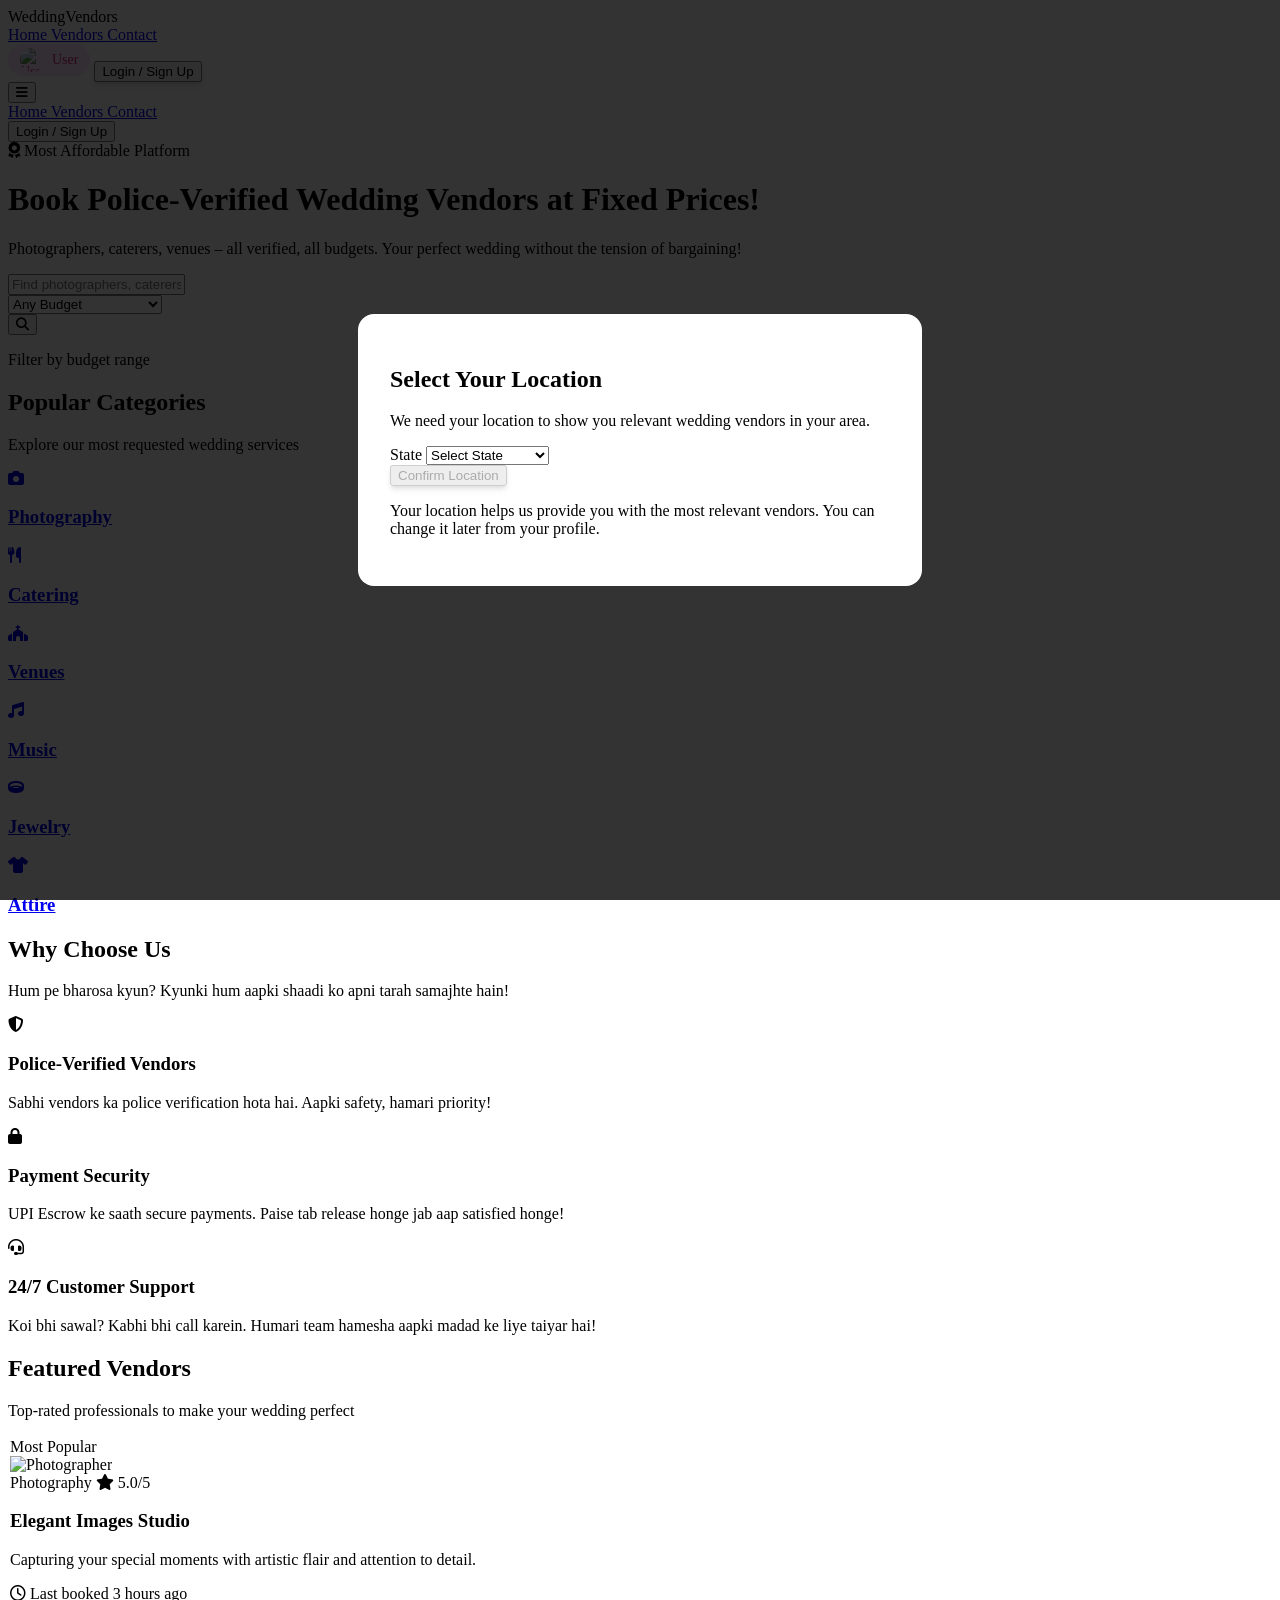
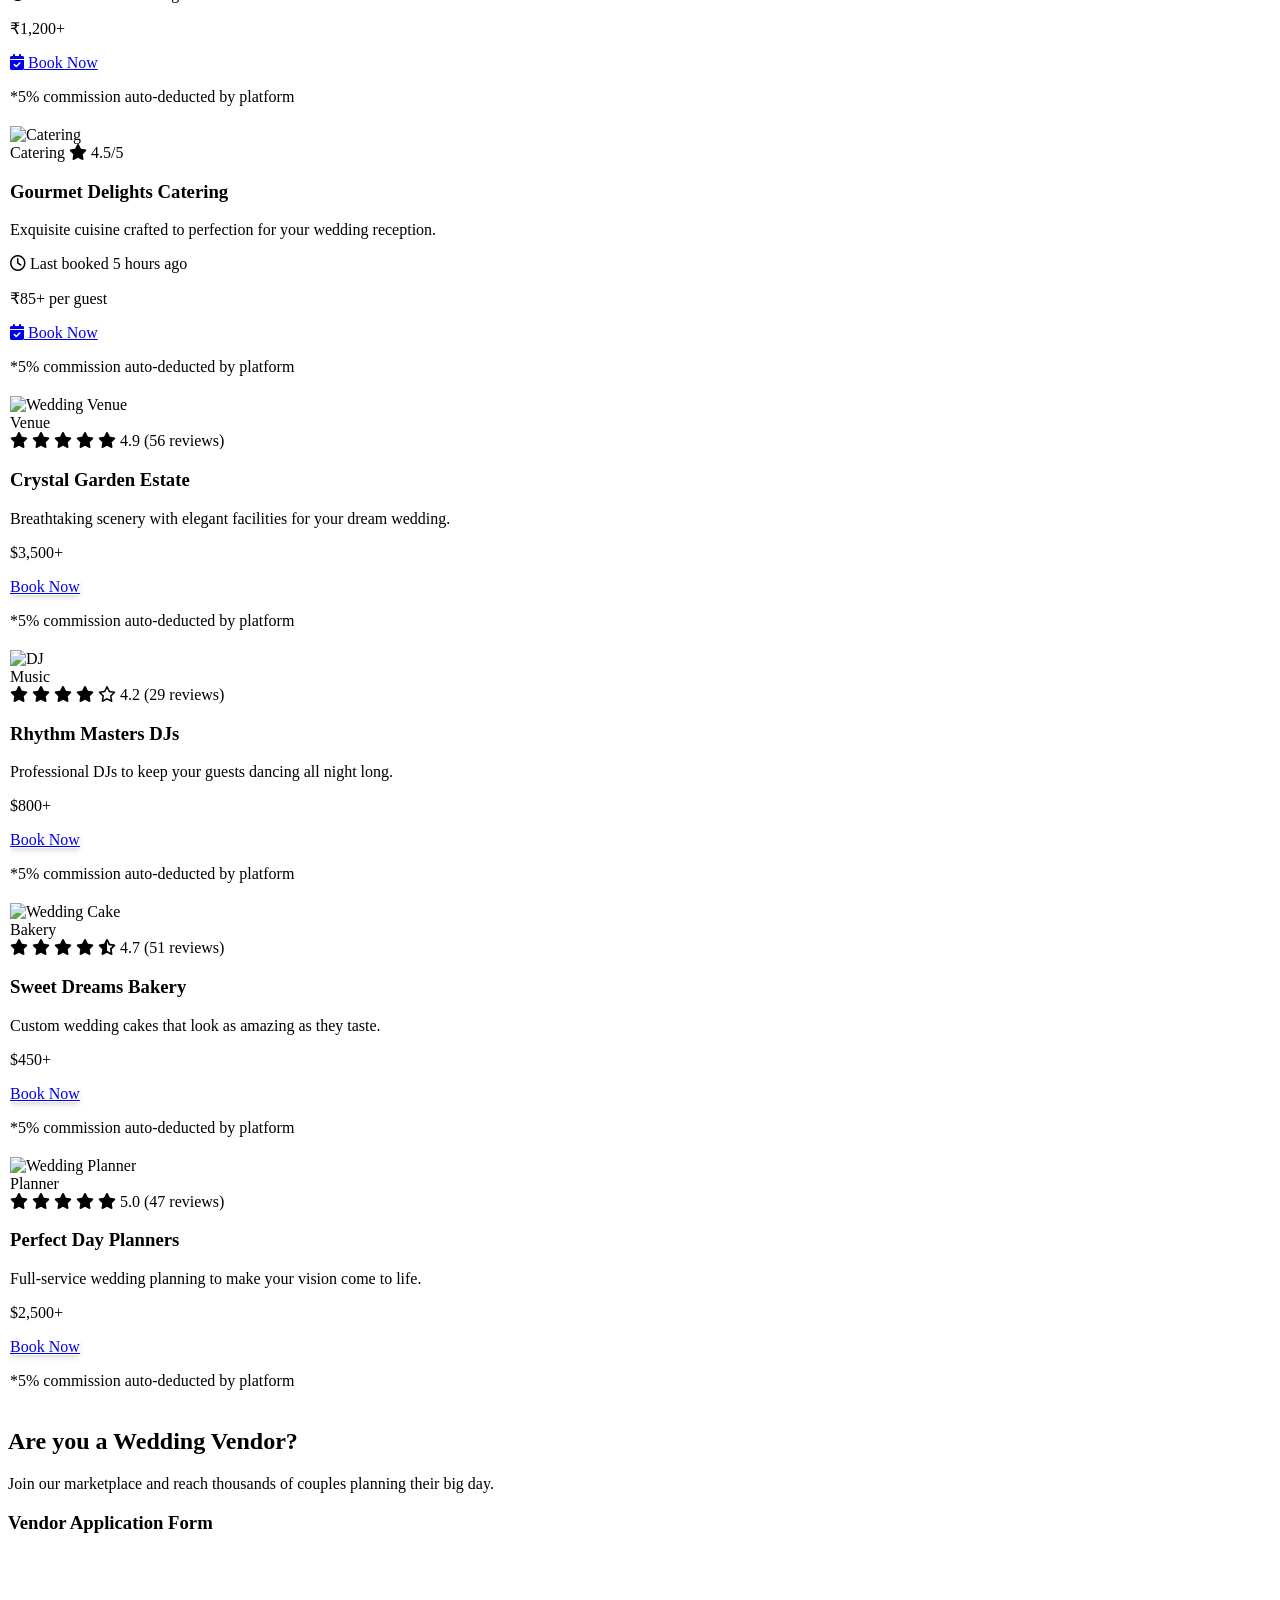
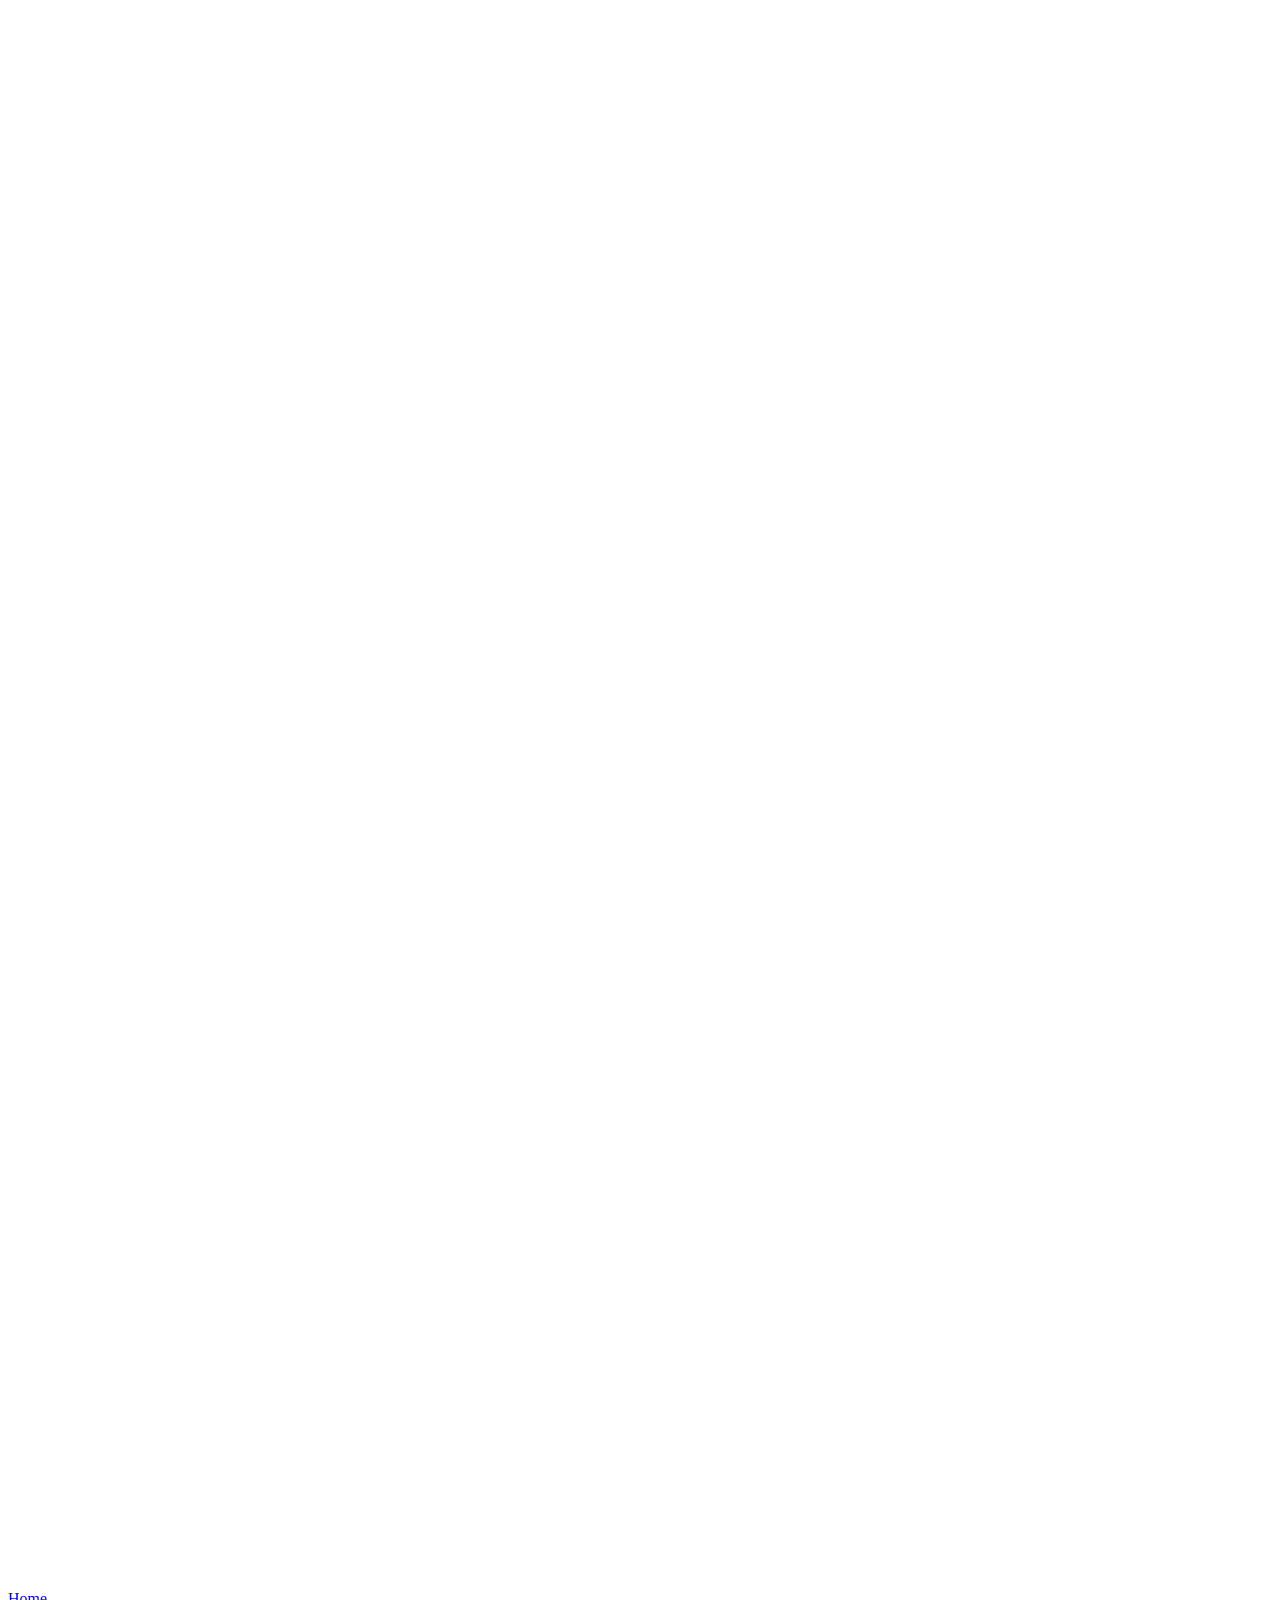
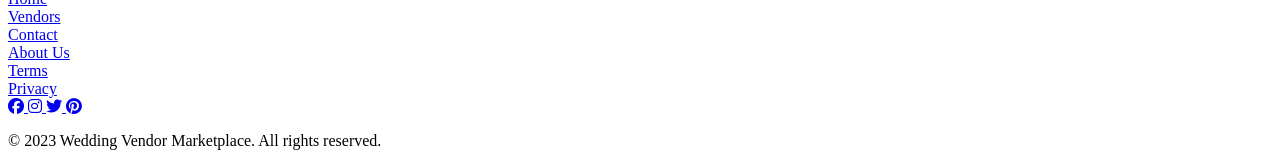
==== commit 215506ab: "Add 'Why Choose Us' section with trust badges in Hindi-English mix" ====
--- a/index.html
+++ b/index.html
@@ -674,6 +674,53 @@
                     </div>
                     <h3 class="mt-3 text-lg font-medium text-gray-900 group-hover:text-pink-600">Attire</h3>
                 </a>
+            </div>
+        </div>
+    </div>
+
+    <!-- Why Choose Us Section with Trust Badges -->
+    <div class="bg-gradient-to-r from-pink-50 to-purple-50 py-16">
+        <div class="max-w-7xl mx-auto px-4 sm:px-6 lg:px-8">
+            <div class="text-center mb-12">
+                <h2 class="text-3xl font-extrabold text-gray-900">Why Choose Us</h2>
+                <p class="mt-4 text-xl text-pink-600 font-medium">
+                    Hum pe bharosa kyun? Kyunki hum aapki shaadi ko apni tarah samajhte hain!
+                </p>
+            </div>
+            
+            <div class="grid grid-cols-1 md:grid-cols-3 gap-8">
+                <!-- Trust Badge 1 -->
+                <div class="bg-white rounded-lg shadow-lg p-6 transform transition-all duration-300 hover:scale-105">
+                    <div class="flex items-center justify-center h-16 w-16 rounded-full bg-green-100 mx-auto mb-4">
+                        <i class="fas fa-shield-alt text-3xl text-green-600"></i>
+                    </div>
+                    <h3 class="text-xl font-bold text-center text-gray-900 mb-2">Police-Verified Vendors</h3>
+                    <p class="text-gray-600 text-center">
+                        Sabhi vendors ka <span class="font-semibold">police verification</span> hota hai. Aapki safety, hamari priority!
+                    </p>
+                </div>
+                
+                <!-- Trust Badge 2 -->
+                <div class="bg-white rounded-lg shadow-lg p-6 transform transition-all duration-300 hover:scale-105">
+                    <div class="flex items-center justify-center h-16 w-16 rounded-full bg-blue-100 mx-auto mb-4">
+                        <i class="fas fa-lock text-3xl text-blue-600"></i>
+                    </div>
+                    <h3 class="text-xl font-bold text-center text-gray-900 mb-2">Payment Security</h3>
+                    <p class="text-gray-600 text-center">
+                        <span class="font-semibold">UPI Escrow</span> ke saath secure payments. Paise tab release honge jab aap satisfied honge!
+                    </p>
+                </div>
+                
+                <!-- Trust Badge 3 -->
+                <div class="bg-white rounded-lg shadow-lg p-6 transform transition-all duration-300 hover:scale-105">
+                    <div class="flex items-center justify-center h-16 w-16 rounded-full bg-yellow-100 mx-auto mb-4">
+                        <i class="fas fa-headset text-3xl text-yellow-600"></i>
+                    </div>
+                    <h3 class="text-xl font-bold text-center text-gray-900 mb-2">24/7 Customer Support</h3>
+                    <p class="text-gray-600 text-center">
+                        Koi bhi sawal? <span class="font-semibold">Kabhi bhi call karein</span>. Humari team hamesha aapki madad ke liye taiyar hai!
+                    </p>
+                </div>
             </div>
         </div>
     </div>
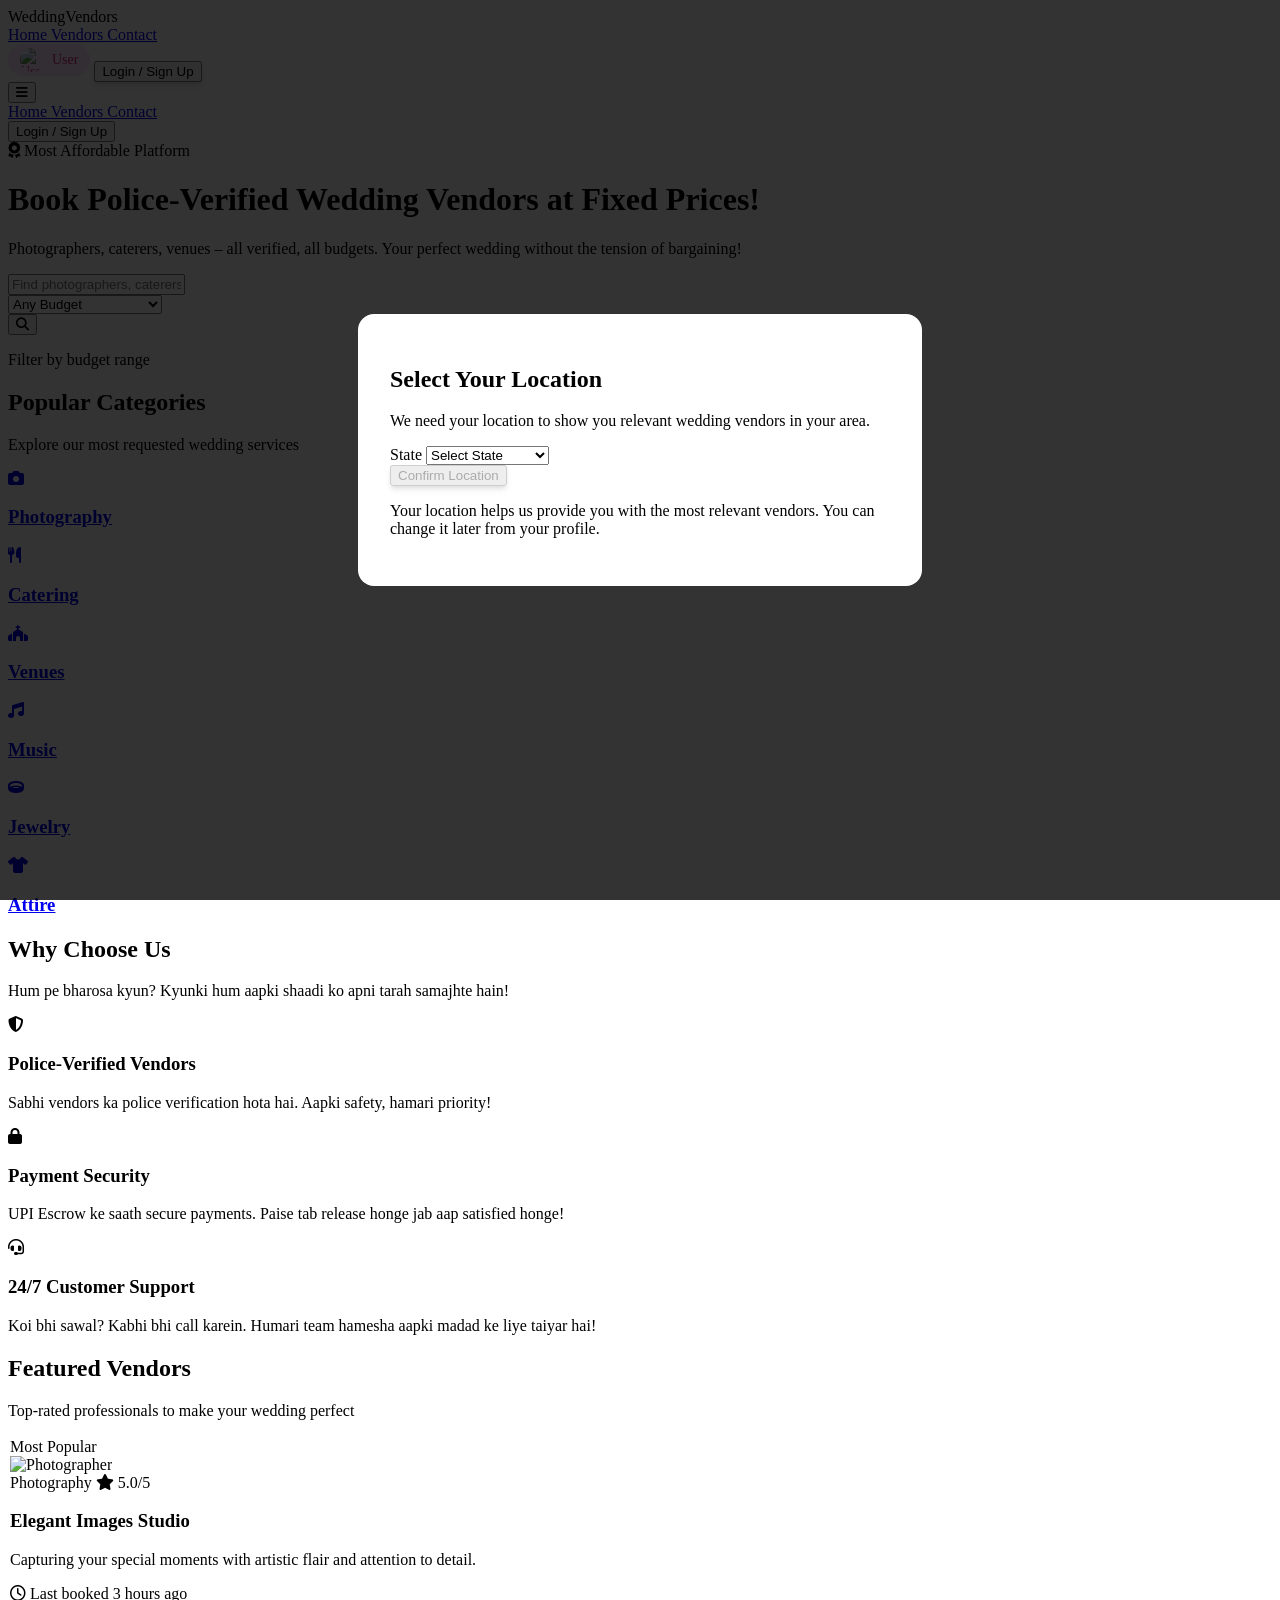
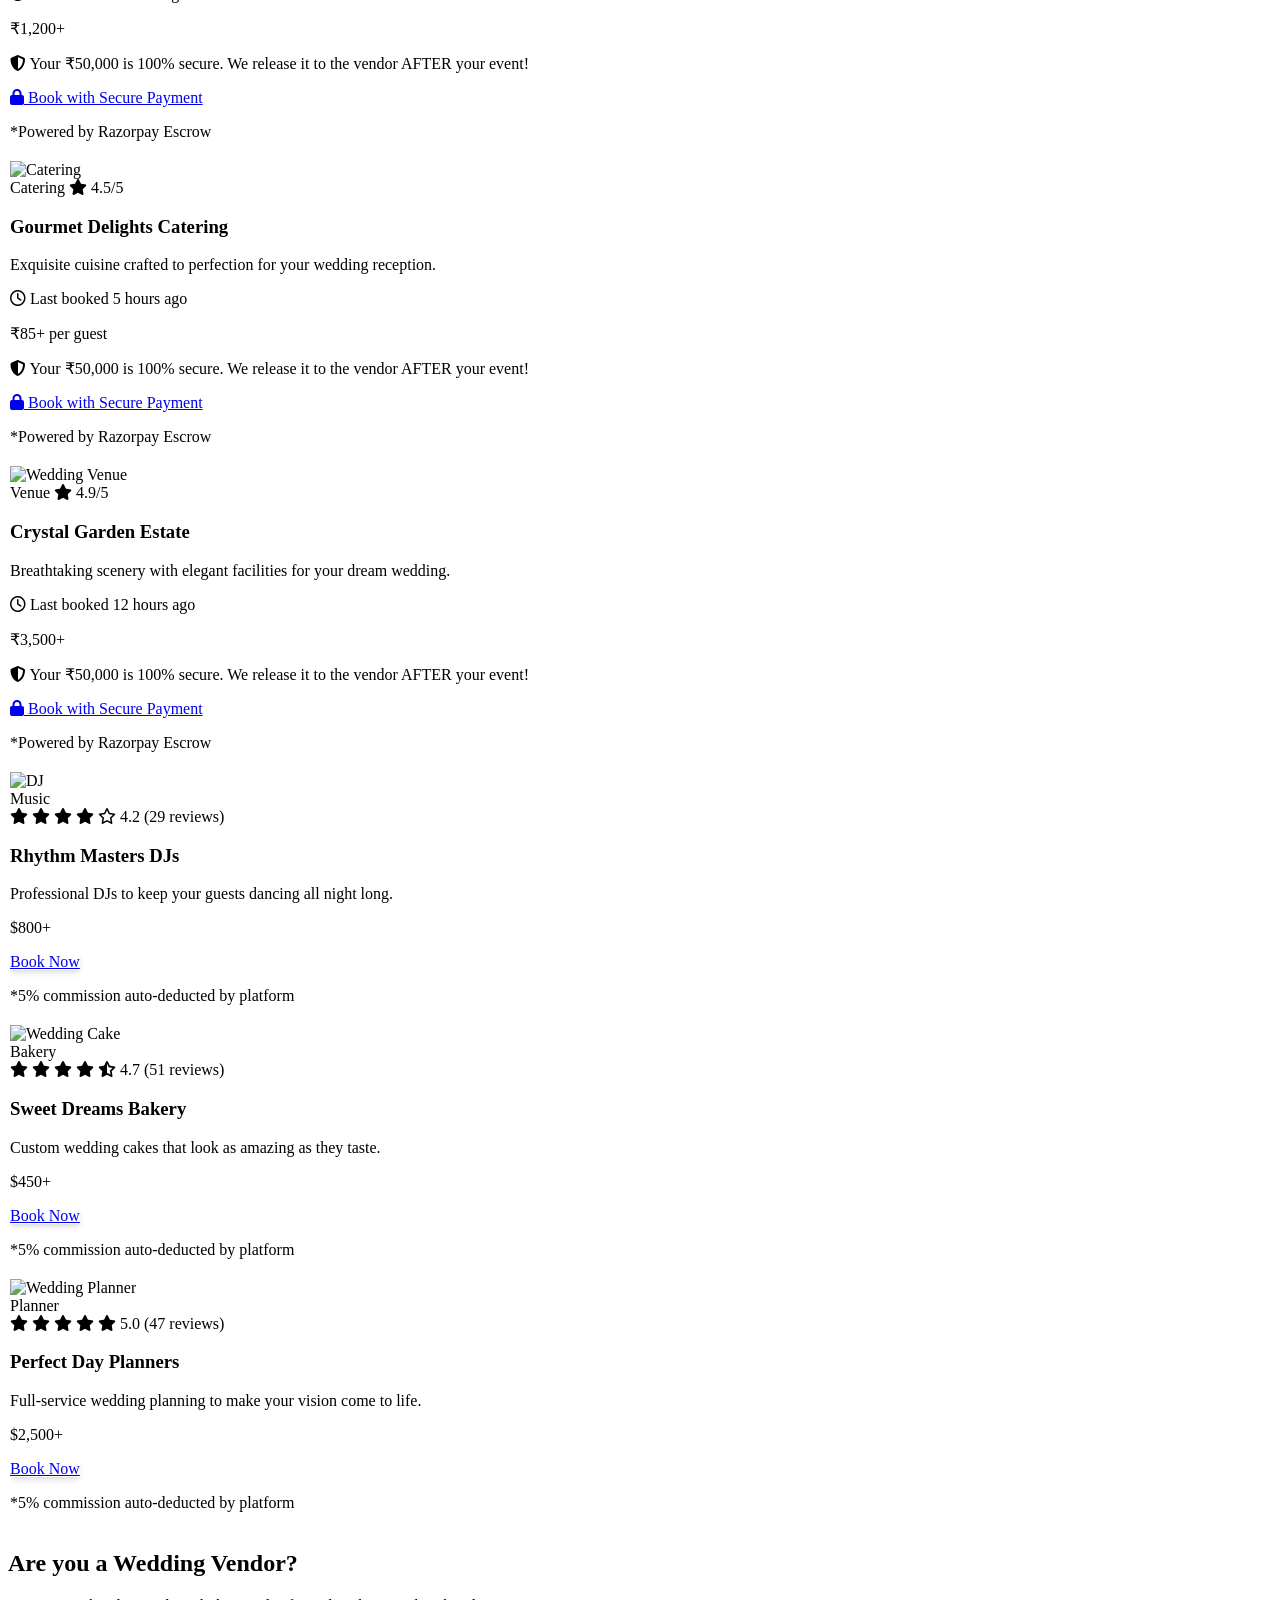
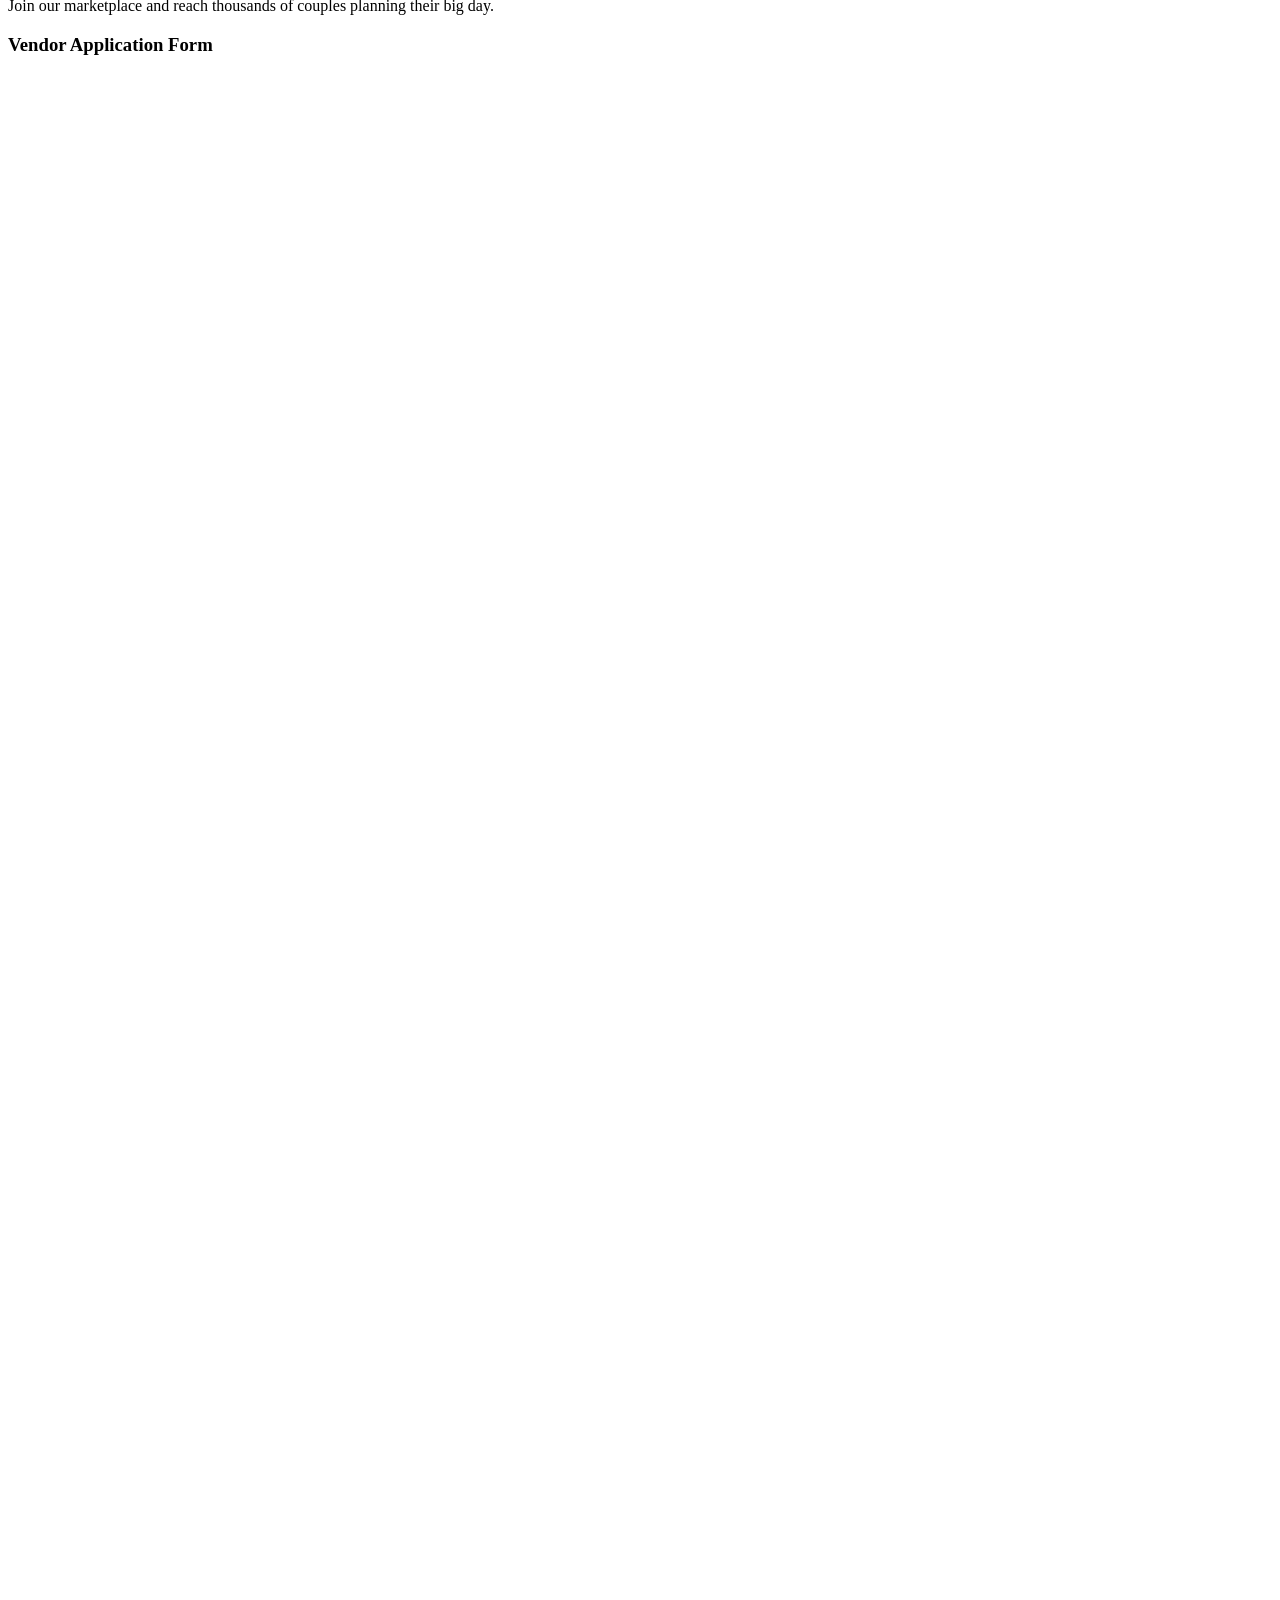
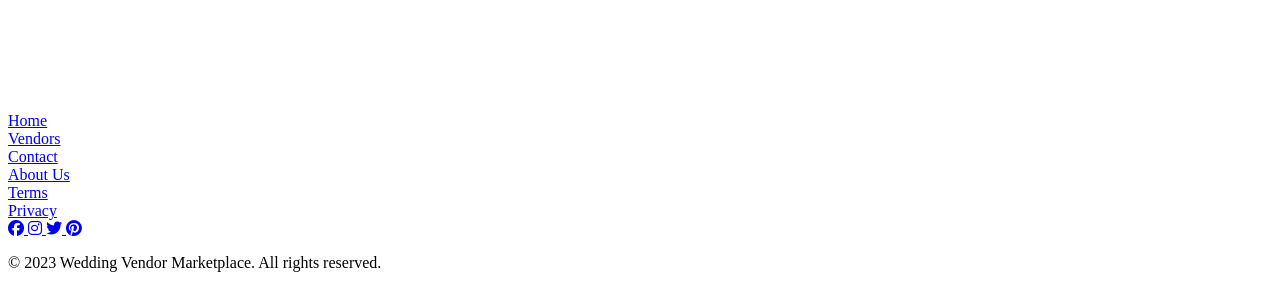
==== commit 4fa02eb7: "Update Book Now buttons with Razorpay escrow payment links and security messaging" ====
--- a/index.html
+++ b/index.html
@@ -770,15 +770,24 @@
                         <div class="mt-4 flex items-center justify-between">
                             <!-- Bold Green Price with ₹ Symbol -->
                             <p class="text-lg font-bold text-green-600">₹1,200<span class="text-sm font-medium">+</span></p>
-                            
-                            <!-- Orange Book Now Button with Hover Effects -->
-                            <a href="upi://pay?pa=elegantimages@upi&pn=Elegant%20Images%20Studio&am=1260&tn=Wedding%20Photography%20Booking" 
-                               class="inline-flex items-center px-4 py-2 border border-transparent text-sm font-medium rounded-md shadow-sm text-white bg-orange-500 hover:bg-orange-600 transform hover:scale-105 transition-all duration-200 focus:outline-none focus:ring-2 focus:ring-offset-2 focus:ring-orange-400">
-                                <i class="fas fa-calendar-check mr-1"></i>
-                                Book Now
-                            </a>
-                        </div>
-                        <p class="mt-2 text-xs text-gray-500 italic">*5% commission auto-deducted by platform</p>
+                        </div>
+                        
+                        <!-- Escrow Security Message -->
+                        <div class="mt-2 mb-3 bg-blue-50 p-2 rounded-md border border-blue-200">
+                            <p class="text-xs text-blue-800 flex items-start">
+                                <i class="fas fa-shield-alt text-blue-600 mr-1 mt-0.5"></i>
+                                <span>Your ₹50,000 is 100% secure. We release it to the vendor AFTER your event!</span>
+                            </p>
+                        </div>
+                        
+                        <!-- Razorpay Book Now Button -->
+                        <a href="https://rzp.io/l/wedding-photography-escrow" 
+                           target="_blank"
+                           class="w-full inline-flex items-center justify-center px-4 py-2 border border-transparent text-sm font-medium rounded-md shadow-sm text-white bg-orange-500 hover:bg-orange-600 transform hover:scale-105 transition-all duration-200 focus:outline-none focus:ring-2 focus:ring-offset-2 focus:ring-orange-400">
+                            <i class="fas fa-lock mr-1"></i>
+                            Book with Secure Payment
+                        </a>
+                        <p class="mt-2 text-xs text-gray-500 italic text-center">*Powered by Razorpay Escrow</p>
                     </div>
                 </div>
 
@@ -810,15 +819,24 @@
                         <div class="mt-4 flex items-center justify-between">
                             <!-- Bold Green Price with ₹ Symbol -->
                             <p class="text-lg font-bold text-green-600">₹85<span class="text-sm font-medium">+ per guest</span></p>
-                            
-                            <!-- Orange Book Now Button with Hover Effects -->
-                            <a href="upi://pay?pa=gourmetdelights@upi&pn=Gourmet%20Delights%20Catering&am=893&tn=Wedding%20Catering%20Booking" 
-                               class="inline-flex items-center px-4 py-2 border border-transparent text-sm font-medium rounded-md shadow-sm text-white bg-orange-500 hover:bg-orange-600 transform hover:scale-105 transition-all duration-200 focus:outline-none focus:ring-2 focus:ring-offset-2 focus:ring-orange-400">
-                                <i class="fas fa-calendar-check mr-1"></i>
-                                Book Now
-                            </a>
-                        </div>
-                        <p class="mt-2 text-xs text-gray-500 italic">*5% commission auto-deducted by platform</p>
+                        </div>
+                        
+                        <!-- Escrow Security Message -->
+                        <div class="mt-2 mb-3 bg-blue-50 p-2 rounded-md border border-blue-200">
+                            <p class="text-xs text-blue-800 flex items-start">
+                                <i class="fas fa-shield-alt text-blue-600 mr-1 mt-0.5"></i>
+                                <span>Your ₹50,000 is 100% secure. We release it to the vendor AFTER your event!</span>
+                            </p>
+                        </div>
+                        
+                        <!-- Razorpay Book Now Button -->
+                        <a href="https://rzp.io/l/wedding-catering-escrow" 
+                           target="_blank"
+                           class="w-full inline-flex items-center justify-center px-4 py-2 border border-transparent text-sm font-medium rounded-md shadow-sm text-white bg-orange-500 hover:bg-orange-600 transform hover:scale-105 transition-all duration-200 focus:outline-none focus:ring-2 focus:ring-offset-2 focus:ring-orange-400">
+                            <i class="fas fa-lock mr-1"></i>
+                            Book with Secure Payment
+                        </a>
+                        <p class="mt-2 text-xs text-gray-500 italic text-center">*Powered by Razorpay Escrow</p>
                     </div>
                 </div>
 
@@ -828,29 +846,46 @@
                         <img class="h-48 w-full object-cover" src="https://images.unsplash.com/photo-1519167758481-83f550bb49b3?ixlib=rb-4.0.3&auto=format&fit=crop&w=1350&q=80" alt="Wedding Venue">
                     </div>
                     <div class="p-6">
-                        <div class="flex items-baseline">
+                        <div class="flex items-baseline justify-between">
                             <span class="inline-block px-2 py-1 text-xs font-semibold rounded-full bg-pink-100 text-pink-800">
                                 Venue
                             </span>
-                            <div class="ml-2 text-yellow-400 text-sm">
-                                <i class="fas fa-star"></i>
-                                <i class="fas fa-star"></i>
-                                <i class="fas fa-star"></i>
-                                <i class="fas fa-star"></i>
-                                <i class="fas fa-star"></i>
-                                <span class="text-gray-600 ml-1">4.9 (56 reviews)</span>
-                            </div>
+                            <!-- Gold-bordered Rating Badge -->
+                            <span class="inline-flex items-center px-2 py-1 rounded-full text-sm font-medium bg-yellow-50 text-yellow-800 border border-yellow-400">
+                                <i class="fas fa-star text-yellow-500 mr-1"></i>
+                                <span class="font-bold">4.9/5</span>
+                            </span>
                         </div>
                         <h3 class="mt-2 text-xl font-semibold text-gray-900">Crystal Garden Estate</h3>
                         <p class="mt-3 text-gray-500 text-sm">Breathtaking scenery with elegant facilities for your dream wedding.</p>
+                        
+                        <!-- Last Booked Timestamp -->
+                        <div class="mt-2 flex items-center text-xs text-gray-500">
+                            <i class="far fa-clock mr-1"></i>
+                            <span>Last booked 12 hours ago</span>
+                        </div>
+                        
                         <div class="mt-4 flex items-center justify-between">
-                            <p class="text-lg font-bold text-gray-900">$3,500+</p>
-                            <a href="upi://pay?pa=crystalgarden@upi&pn=Crystal%20Garden%20Estate&am=3675&tn=Wedding%20Venue%20Booking" 
-                               class="inline-flex items-center px-4 py-2 border border-transparent text-sm font-medium rounded-md shadow-sm text-white bg-pink-600 hover:bg-pink-700 focus:outline-none focus:ring-2 focus:ring-offset-2 focus:ring-pink-500">
-                                Book Now
-                            </a>
-                        </div>
-                        <p class="mt-2 text-xs text-gray-500 italic">*5% commission auto-deducted by platform</p>
+                            <!-- Bold Green Price with ₹ Symbol -->
+                            <p class="text-lg font-bold text-green-600">₹3,500<span class="text-sm font-medium">+</span></p>
+                        </div>
+                        
+                        <!-- Escrow Security Message -->
+                        <div class="mt-2 mb-3 bg-blue-50 p-2 rounded-md border border-blue-200">
+                            <p class="text-xs text-blue-800 flex items-start">
+                                <i class="fas fa-shield-alt text-blue-600 mr-1 mt-0.5"></i>
+                                <span>Your ₹50,000 is 100% secure. We release it to the vendor AFTER your event!</span>
+                            </p>
+                        </div>
+                        
+                        <!-- Razorpay Book Now Button -->
+                        <a href="https://rzp.io/l/wedding-venue-escrow" 
+                           target="_blank"
+                           class="w-full inline-flex items-center justify-center px-4 py-2 border border-transparent text-sm font-medium rounded-md shadow-sm text-white bg-orange-500 hover:bg-orange-600 transform hover:scale-105 transition-all duration-200 focus:outline-none focus:ring-2 focus:ring-offset-2 focus:ring-orange-400">
+                            <i class="fas fa-lock mr-1"></i>
+                            Book with Secure Payment
+                        </a>
+                        <p class="mt-2 text-xs text-gray-500 italic text-center">*Powered by Razorpay Escrow</p>
                     </div>
                 </div>
 
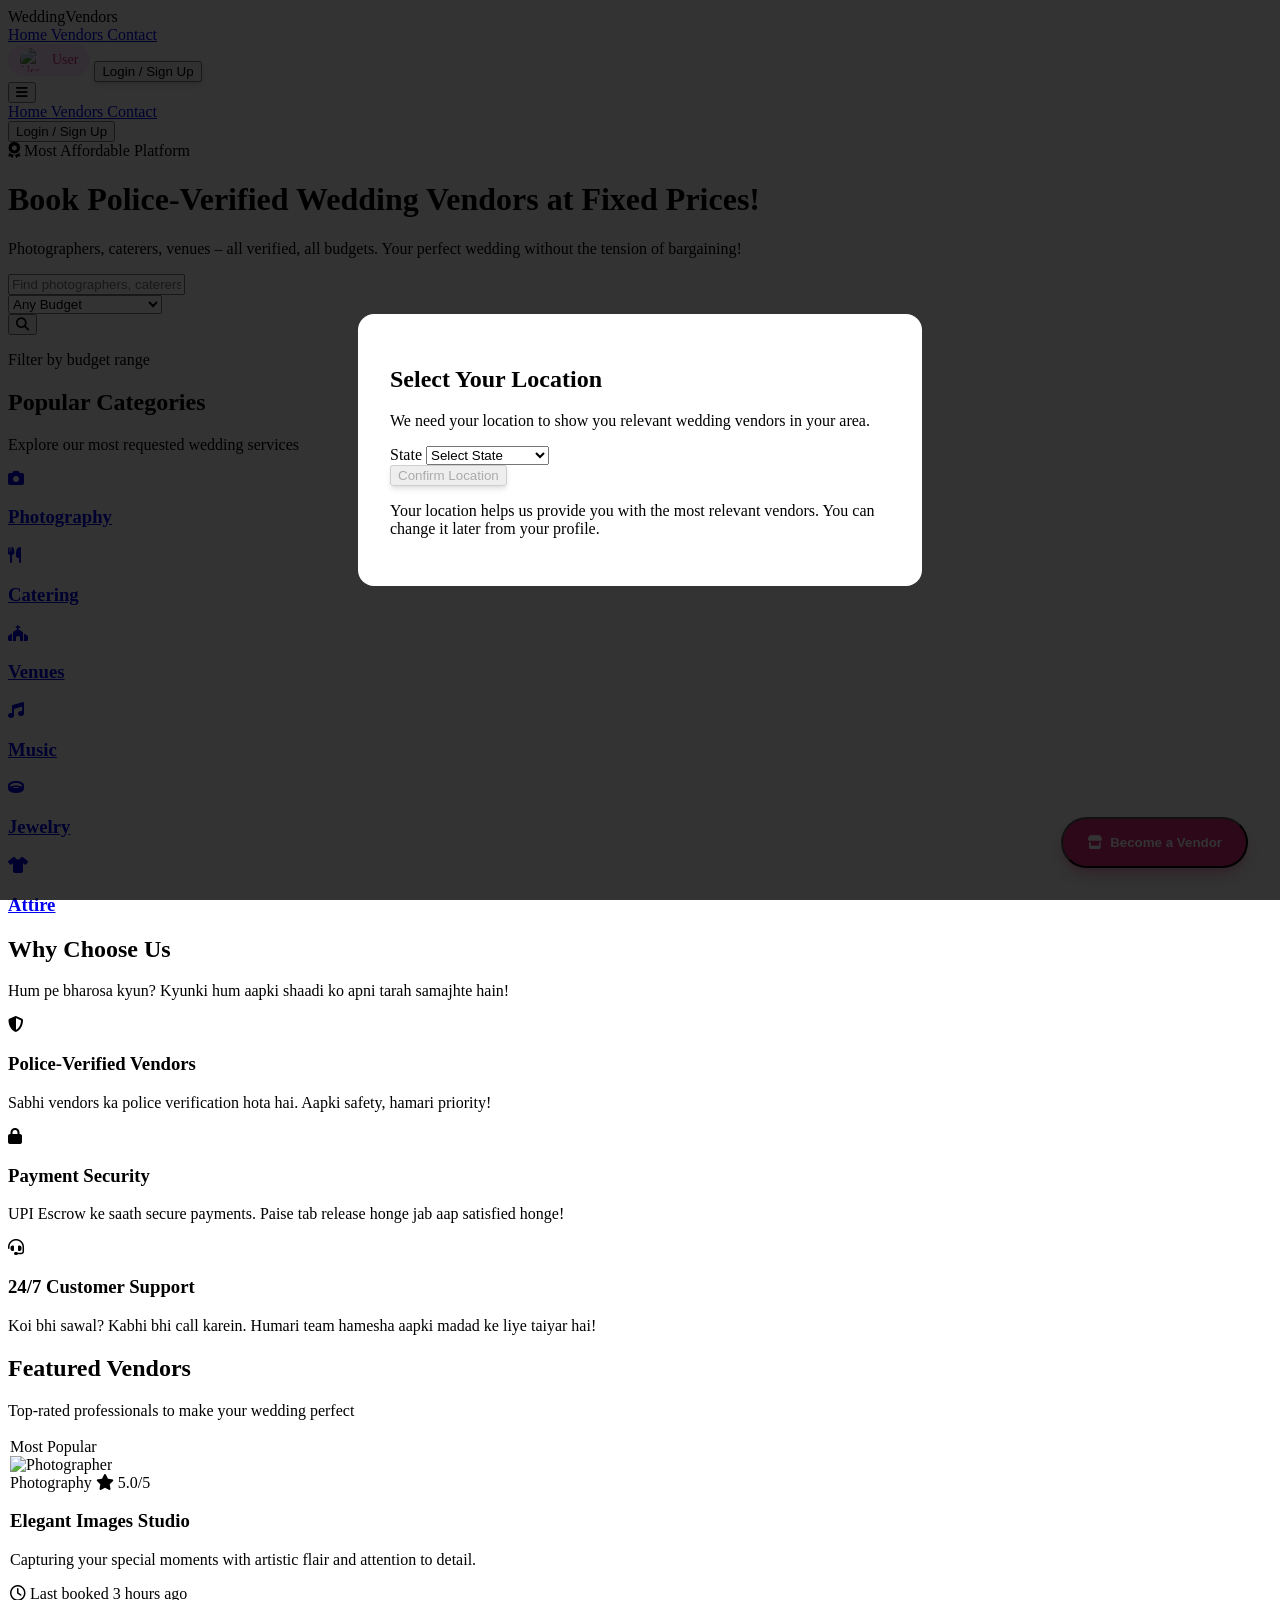
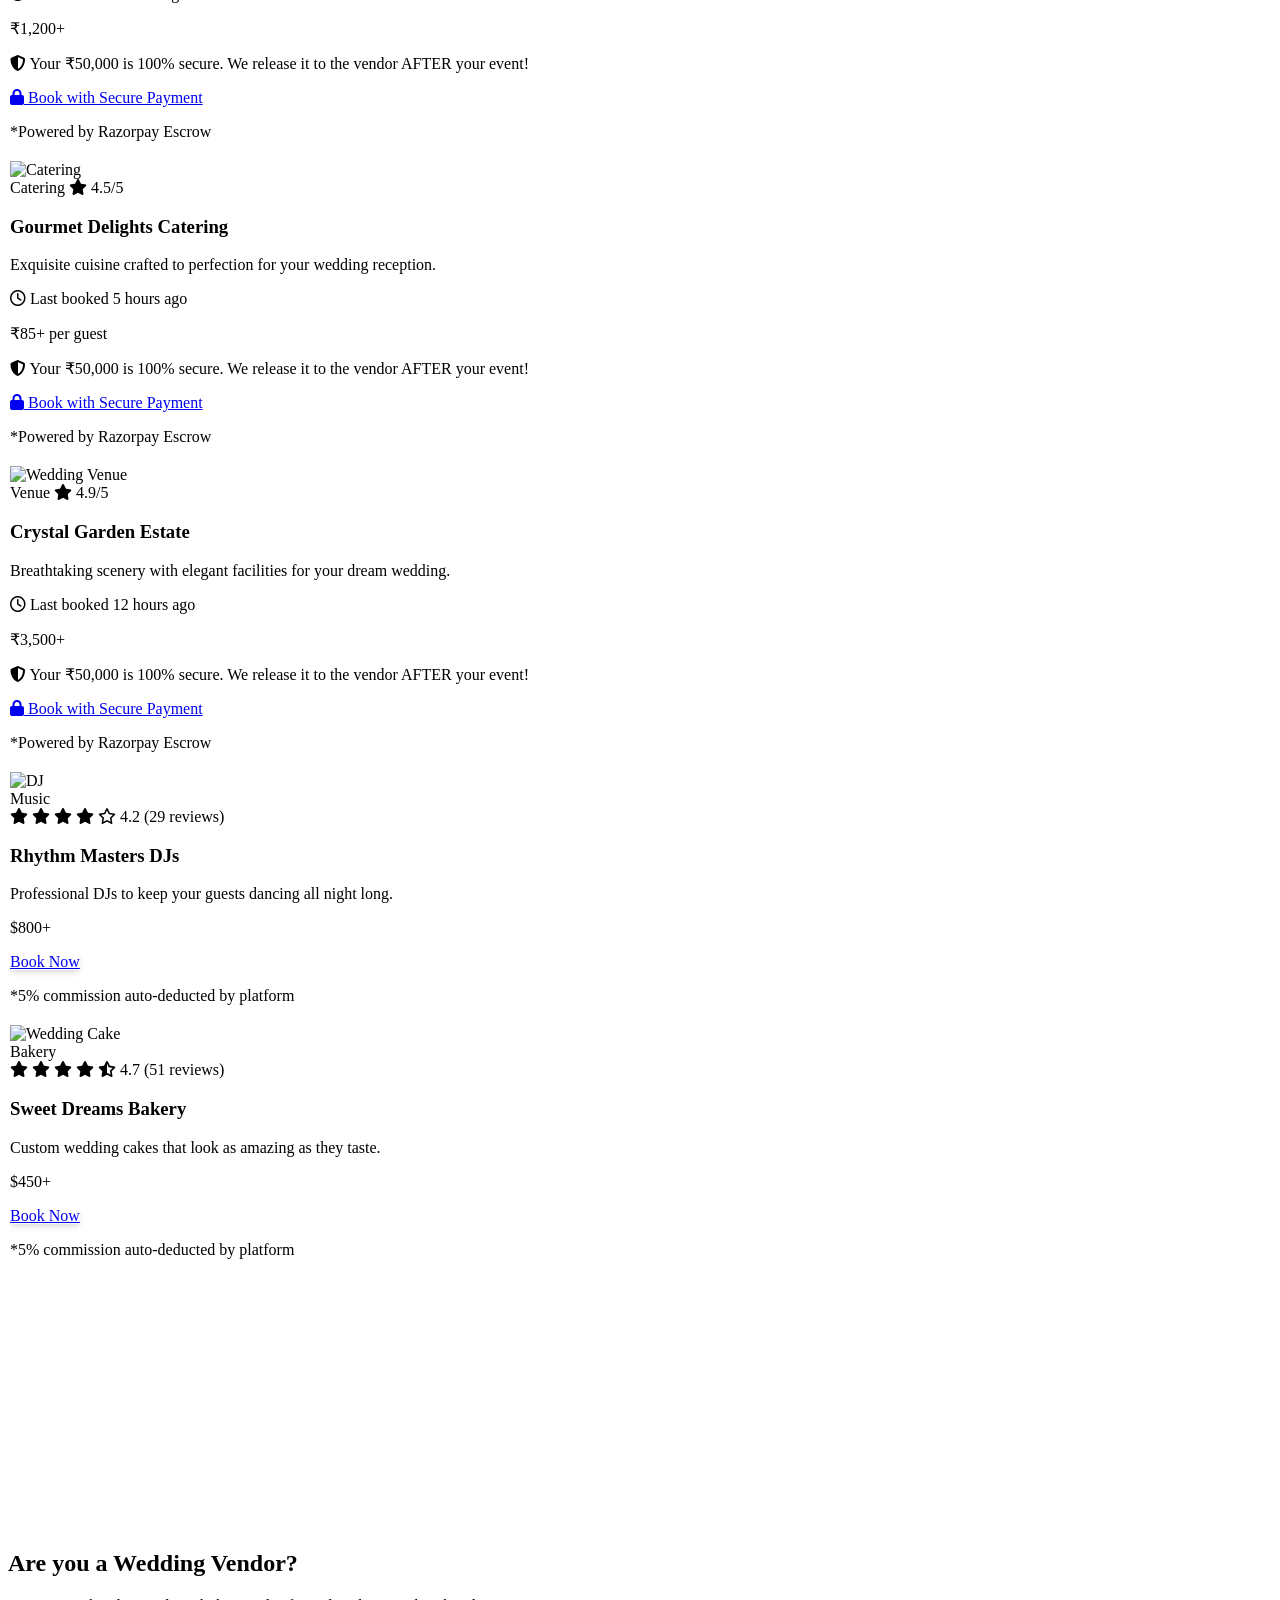
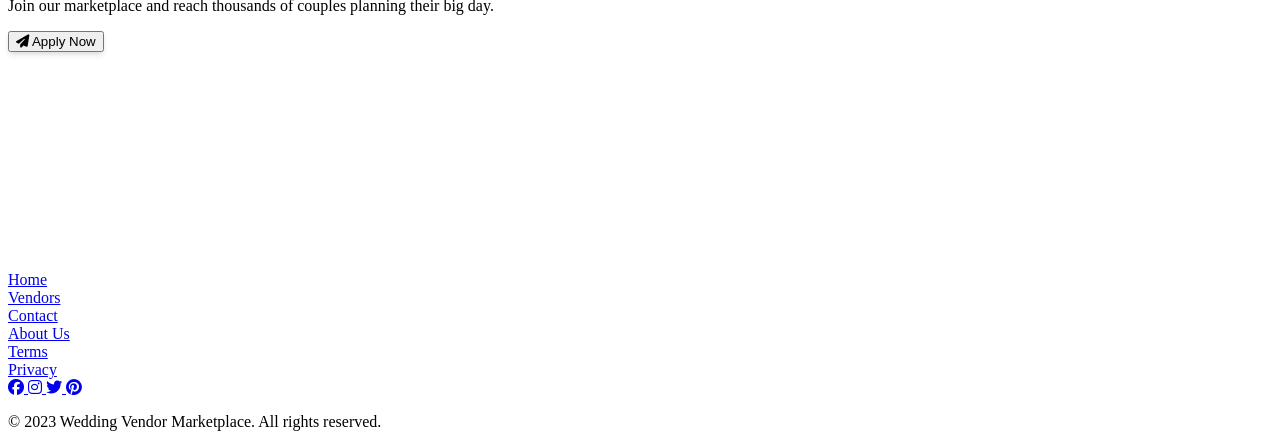
==== commit 43cc1167: "Add Google Form in a modal popup with Become a Vendor button" ====
--- a/index.html
+++ b/index.html
@@ -328,6 +328,101 @@
             height: 1.5rem;
             border-radius: 9999px;
             margin-right: 0.5rem;
+        }
+        
+        /* Vendor Form Modal Styles */
+        .vendor-modal {
+            position: fixed;
+            top: 0;
+            left: 0;
+            width: 100%;
+            height: 100%;
+            background-color: rgba(0, 0, 0, 0.8);
+            display: none;
+            justify-content: center;
+            align-items: center;
+            z-index: 1000;
+            overflow-y: auto;
+        }
+        
+        .vendor-modal.active {
+            display: flex;
+        }
+        
+        .vendor-modal-content {
+            background-color: white;
+            border-radius: 1rem;
+            max-width: 800px;
+            width: 90%;
+            max-height: 90vh;
+            margin: 2rem 0;
+            position: relative;
+            animation: modalFadeIn 0.5s ease;
+            overflow: hidden;
+            display: flex;
+            flex-direction: column;
+        }
+        
+        .vendor-modal-header {
+            padding: 1.5rem;
+            border-bottom: 1px solid #e5e7eb;
+            display: flex;
+            justify-content: space-between;
+            align-items: center;
+            background-color: #fdf2f8;
+        }
+        
+        .vendor-modal-body {
+            flex: 1;
+            overflow-y: auto;
+            padding: 0;
+        }
+        
+        .vendor-modal-close {
+            background: none;
+            border: none;
+            font-size: 1.5rem;
+            color: #6b7280;
+            cursor: pointer;
+            transition: color 0.2s ease;
+        }
+        
+        .vendor-modal-close:hover {
+            color: #db2777;
+        }
+        
+        .become-vendor-btn {
+            position: fixed;
+            bottom: 2rem;
+            right: 2rem;
+            background-color: #db2777;
+            color: white;
+            padding: 1rem 1.5rem;
+            border-radius: 9999px;
+            font-weight: bold;
+            box-shadow: 0 10px 15px -3px rgba(219, 39, 119, 0.3), 0 4px 6px -2px rgba(219, 39, 119, 0.2);
+            z-index: 50;
+            display: flex;
+            align-items: center;
+            transition: all 0.3s ease;
+        }
+        
+        .become-vendor-btn:hover {
+            transform: translateY(-5px);
+            box-shadow: 0 20px 25px -5px rgba(219, 39, 119, 0.4), 0 10px 10px -5px rgba(219, 39, 119, 0.3);
+        }
+        
+        .become-vendor-btn i {
+            margin-right: 0.5rem;
+        }
+        
+        @media (max-width: 640px) {
+            .become-vendor-btn {
+                bottom: 1rem;
+                right: 1rem;
+                padding: 0.75rem 1rem;
+                font-size: 0.875rem;
+            }
         }
     </style>
 </head>
@@ -988,6 +1083,31 @@
         </div>
     </div>
 
+    <!-- Vendor Form Modal -->
+    <div class="vendor-modal" id="vendorModal">
+        <div class="vendor-modal-content">
+            <div class="vendor-modal-header">
+                <h2 class="text-xl font-bold text-gray-900">Become a Vendor on WeddingVendors</h2>
+                <button class="vendor-modal-close" id="closeVendorModal">&times;</button>
+            </div>
+            <div class="vendor-modal-body">
+                <iframe src="https://docs.google.com/forms/d/e/1FAIpQLSd8LhvmLKKklNhGWiT3STsHHhCSyyBLvrd6ala2759aQTKRrA/viewform?embedded=true"
+                    width="100%" 
+                    height="600px"
+                    frameborder="0" 
+                    marginheight="0" 
+                    marginwidth="0">
+                    Loading…
+                </iframe>
+            </div>
+        </div>
+    </div>
+
+    <!-- Floating Become Vendor Button -->
+    <button class="become-vendor-btn" id="becomeVendorBtn">
+        <i class="fas fa-store"></i> Become a Vendor
+    </button>
+
     <!-- Vendor Signup Google Form Section -->
     <div id="contact" class="bg-white py-16">
         <div class="max-w-7xl mx-auto px-4 sm:px-6 lg:px-8">
@@ -996,23 +1116,9 @@
                 <p class="mt-4 text-lg text-gray-500">
                     Join our marketplace and reach thousands of couples planning their big day.
                 </p>
-            </div>
-            <div class="mt-12 bg-white rounded-lg shadow-xl overflow-hidden">
-                <div class="px-4 py-5 sm:p-6">
-                    <h3 class="text-lg leading-6 font-medium text-gray-900 text-center mb-6">
-                        Vendor Application Form
-                    </h3>
-                    <!-- Google Form Embed with improved styling -->
-                    <div class="relative w-full" style="padding-top: 100%;">
-                        <iframe src="https://docs.google.com/forms/d/e/1FAIpQLSd8LhvmLKKklNhGWiT3STsHHhCSyyBLvrd6ala2759aQTKRrA/viewform?embedded=true"
-                            class="absolute top-0 left-0 w-full h-full"
-                            frameborder="0" 
-                            marginheight="0" 
-                            marginwidth="0">
-                            Loading…
-                        </iframe>
-                    </div>
-                </div>
+                <button class="mt-8 inline-flex items-center px-6 py-3 border border-transparent text-base font-medium rounded-md shadow-sm text-white bg-pink-600 hover:bg-pink-700 focus:outline-none focus:ring-2 focus:ring-offset-2 focus:ring-pink-500" id="contactVendorBtn">
+                    <i class="fas fa-paper-plane mr-2"></i> Apply Now
+                </button>
             </div>
         </div>
     </div>
@@ -1128,6 +1234,12 @@
             const userBadge = document.getElementById('userBadge');
             const userName = document.getElementById('userName');
             const userAvatar = document.getElementById('userAvatar');
+            
+            // Vendor Form Modal Elements
+            const vendorModal = document.getElementById('vendorModal');
+            const becomeVendorBtn = document.getElementById('becomeVendorBtn');
+            const contactVendorBtn = document.getElementById('contactVendorBtn');
+            const closeVendorModal = document.getElementById('closeVendorModal');
             
             // Check if user is already logged in
             const isLoggedIn = localStorage.getItem('isLoggedIn');
@@ -1643,6 +1755,39 @@
             setTimeout(() => {
                 document.body.style.opacity = '1';
             }, 300);
+            
+            // Open vendor modal
+            becomeVendorBtn.addEventListener('click', function() {
+                vendorModal.classList.add('active');
+                document.body.style.overflow = 'hidden'; // Prevent scrolling
+            });
+            
+            contactVendorBtn.addEventListener('click', function() {
+                vendorModal.classList.add('active');
+                document.body.style.overflow = 'hidden'; // Prevent scrolling
+            });
+            
+            // Close vendor modal
+            closeVendorModal.addEventListener('click', function() {
+                vendorModal.classList.remove('active');
+                document.body.style.overflow = ''; // Re-enable scrolling
+            });
+            
+            // Close modal when clicking outside
+            vendorModal.addEventListener('click', function(e) {
+                if (e.target === vendorModal) {
+                    vendorModal.classList.remove('active');
+                    document.body.style.overflow = ''; // Re-enable scrolling
+                }
+            });
+            
+            // Close modal with Escape key
+            document.addEventListener('keydown', function(e) {
+                if (e.key === 'Escape' && vendorModal.classList.contains('active')) {
+                    vendorModal.classList.remove('active');
+                    document.body.style.overflow = ''; // Re-enable scrolling
+                }
+            });
         });
     </script>
 </body>
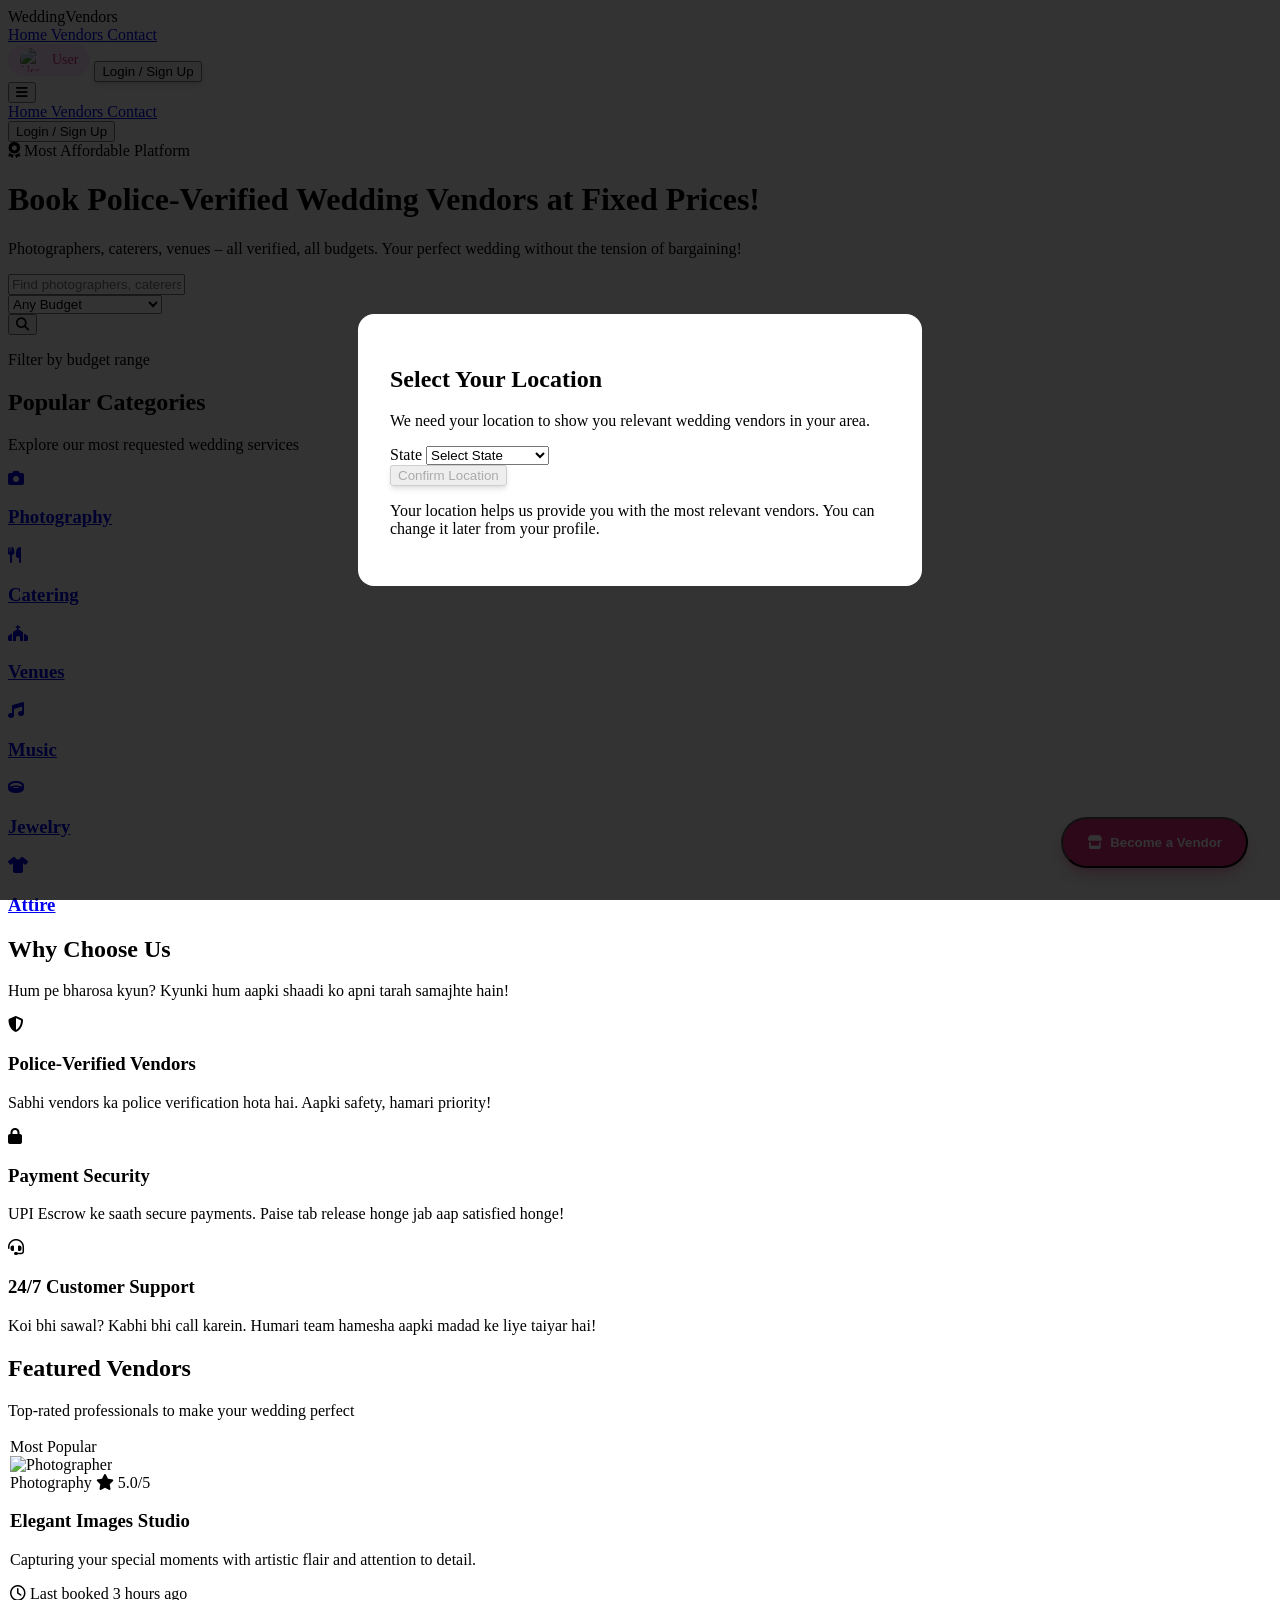
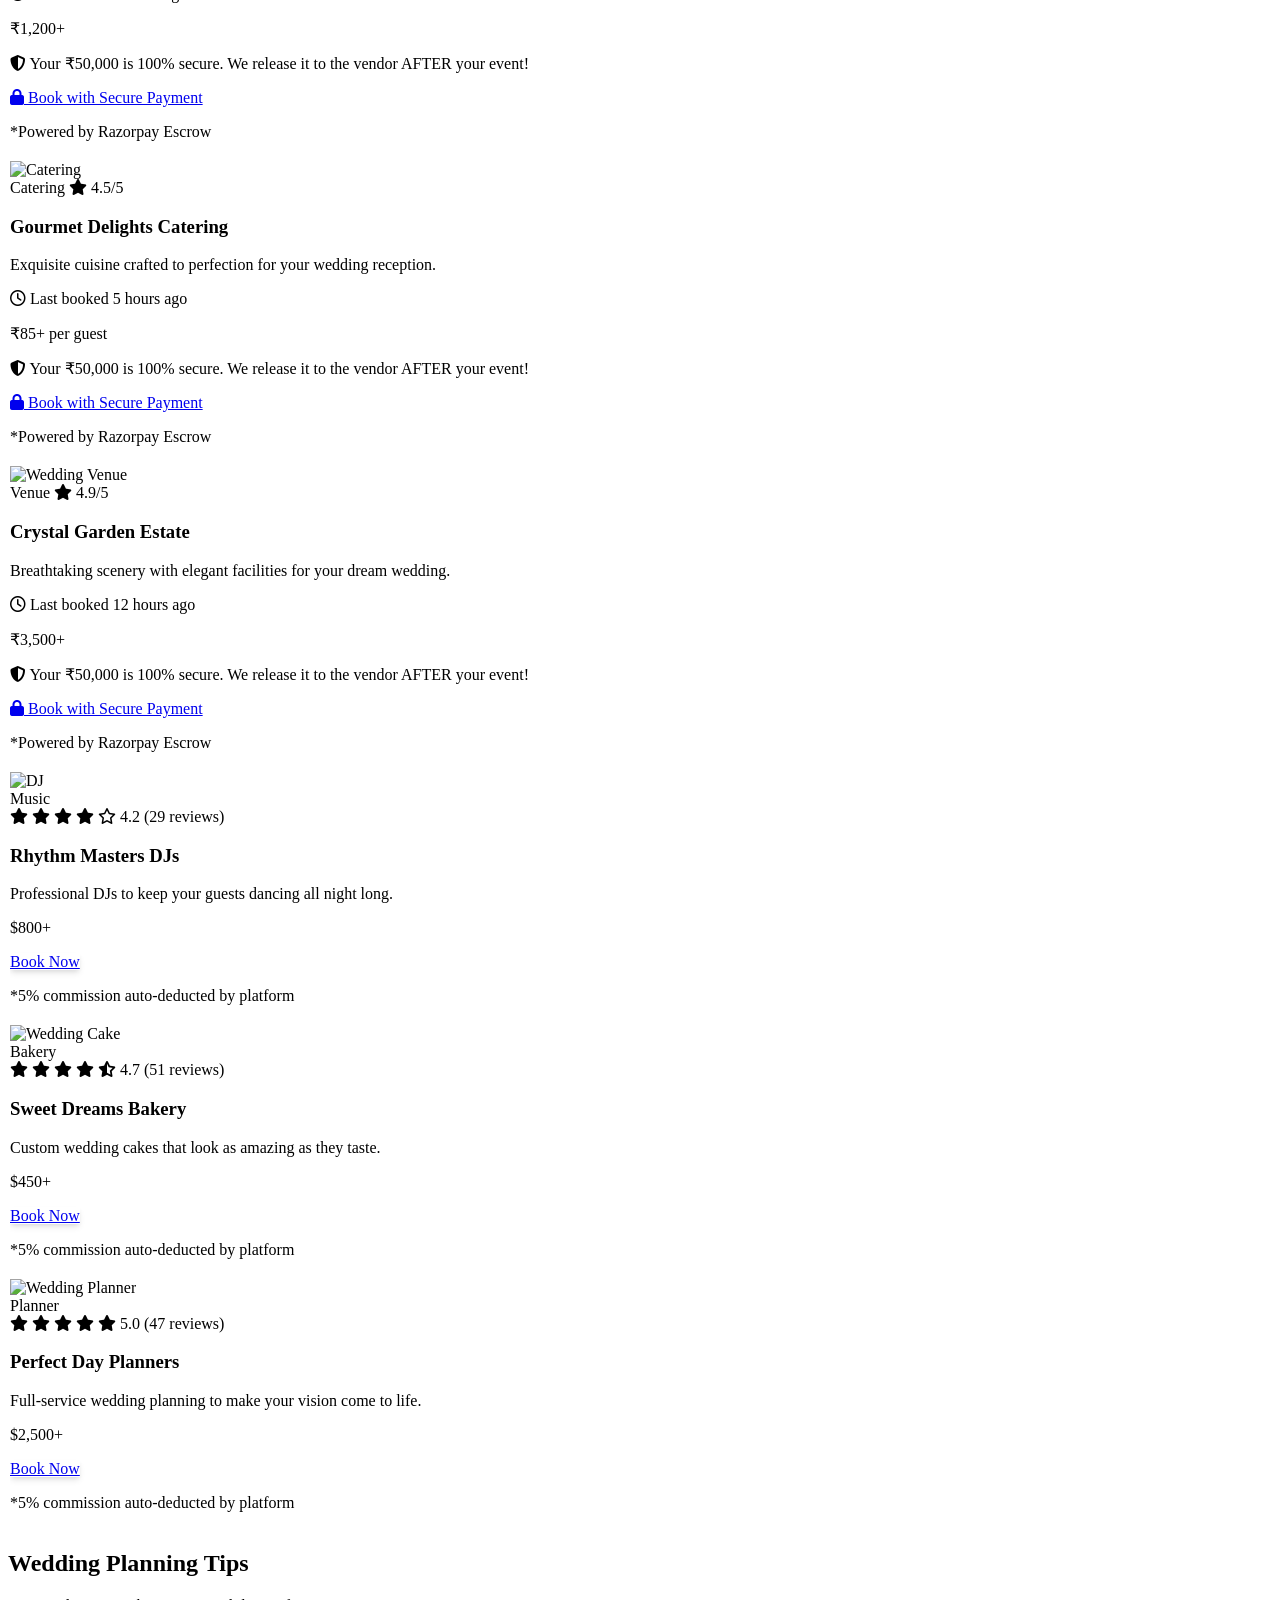
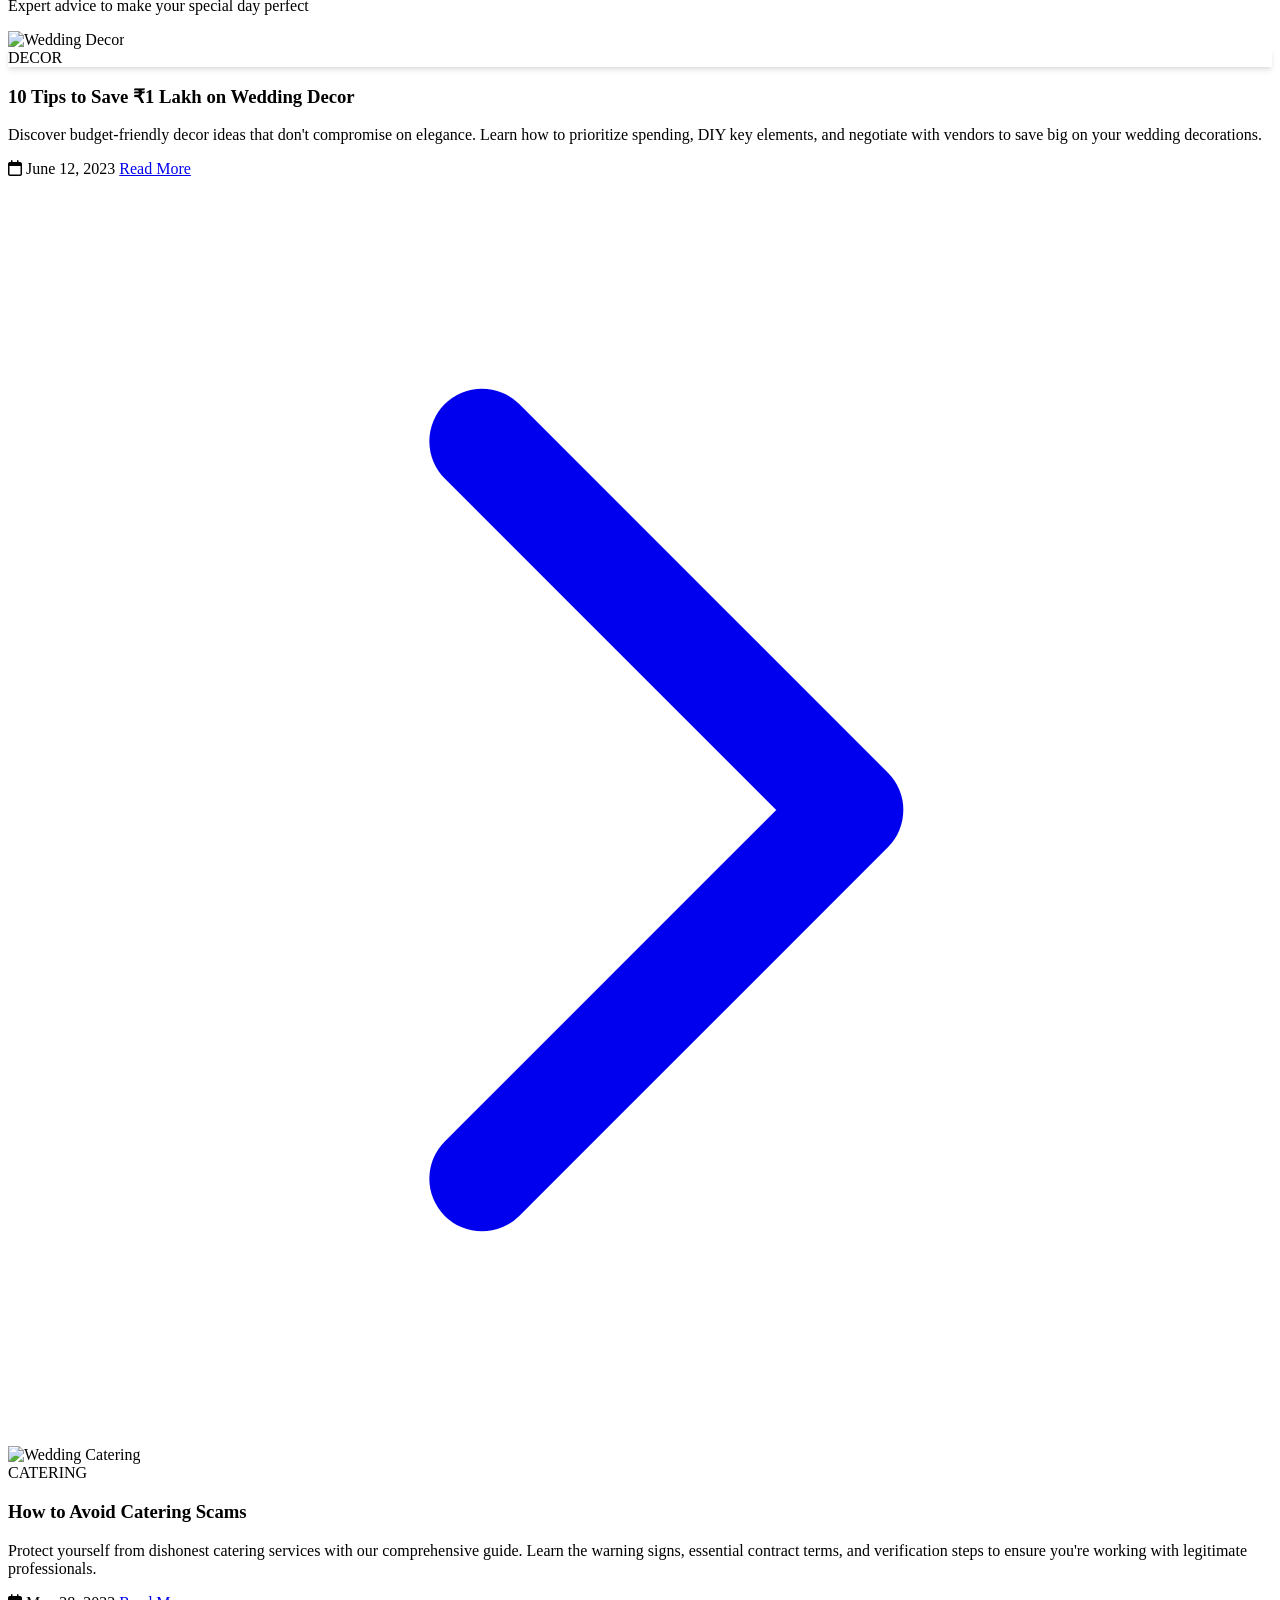
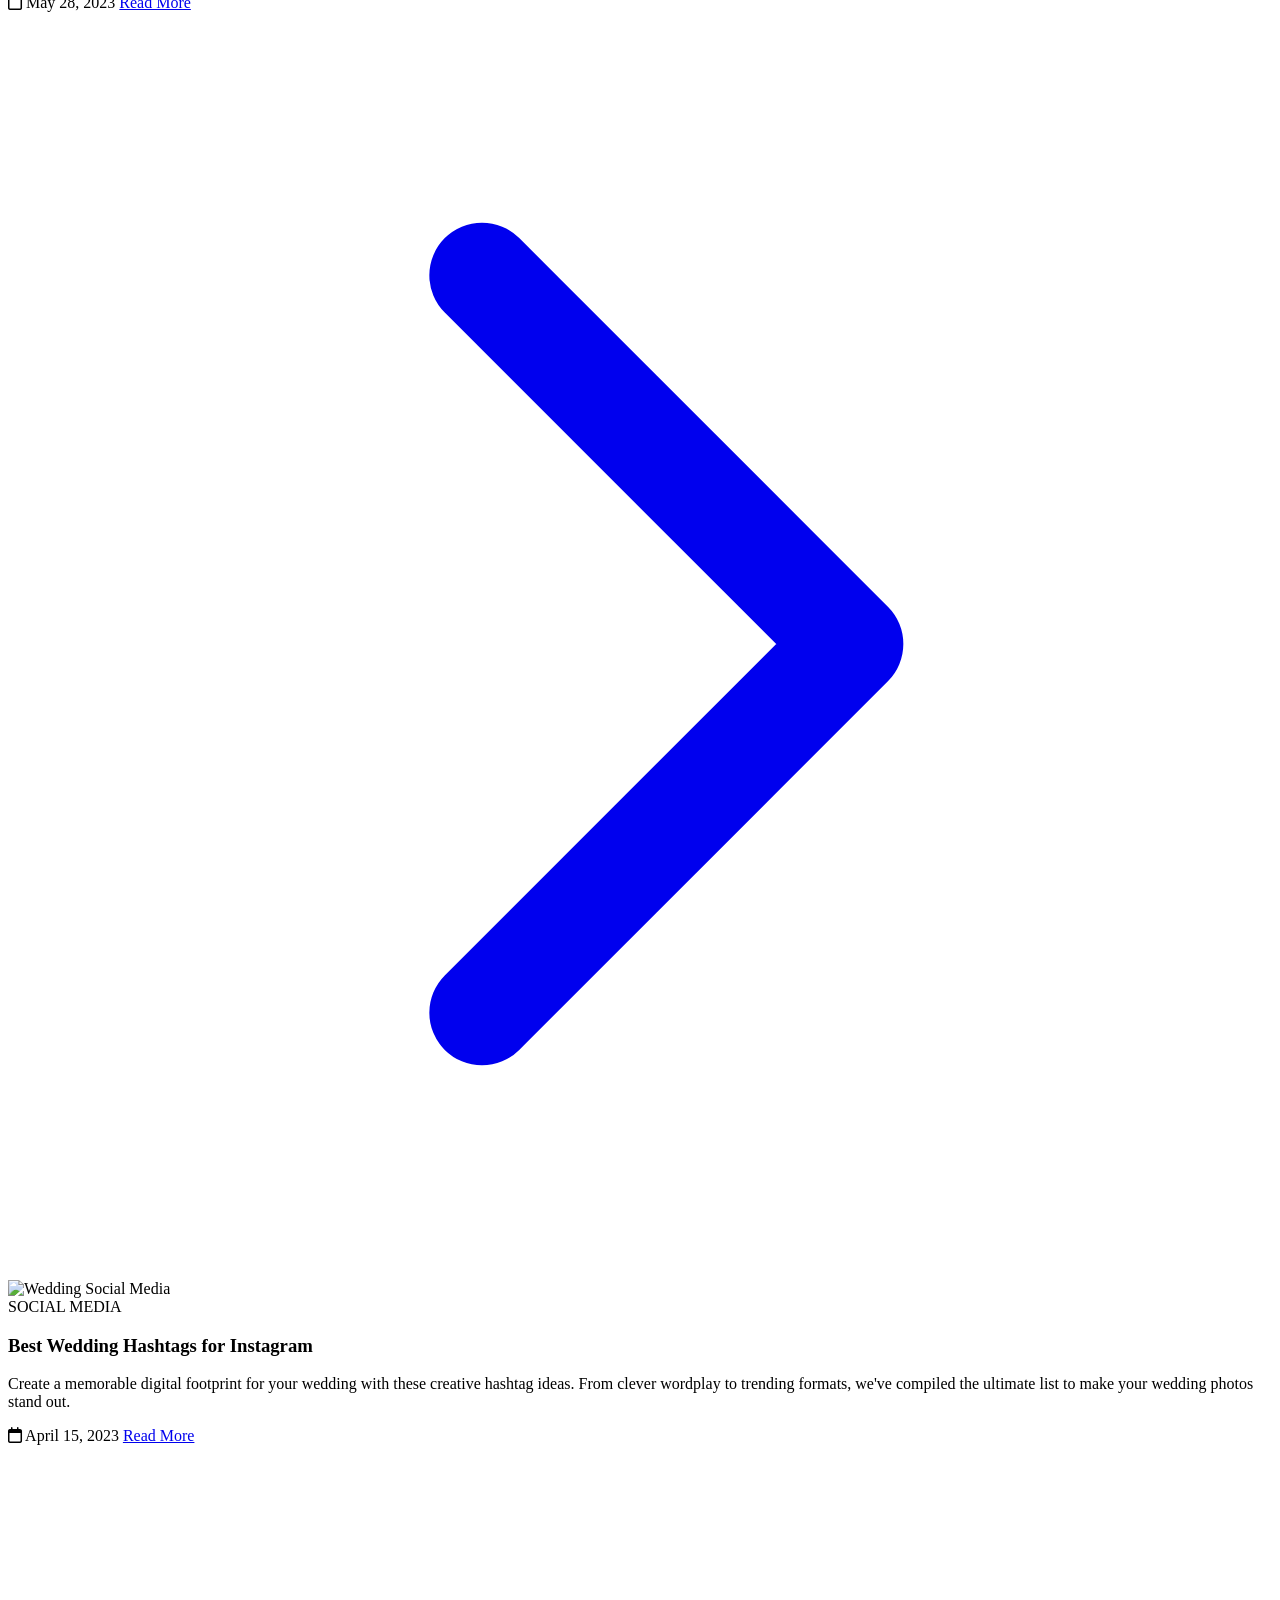
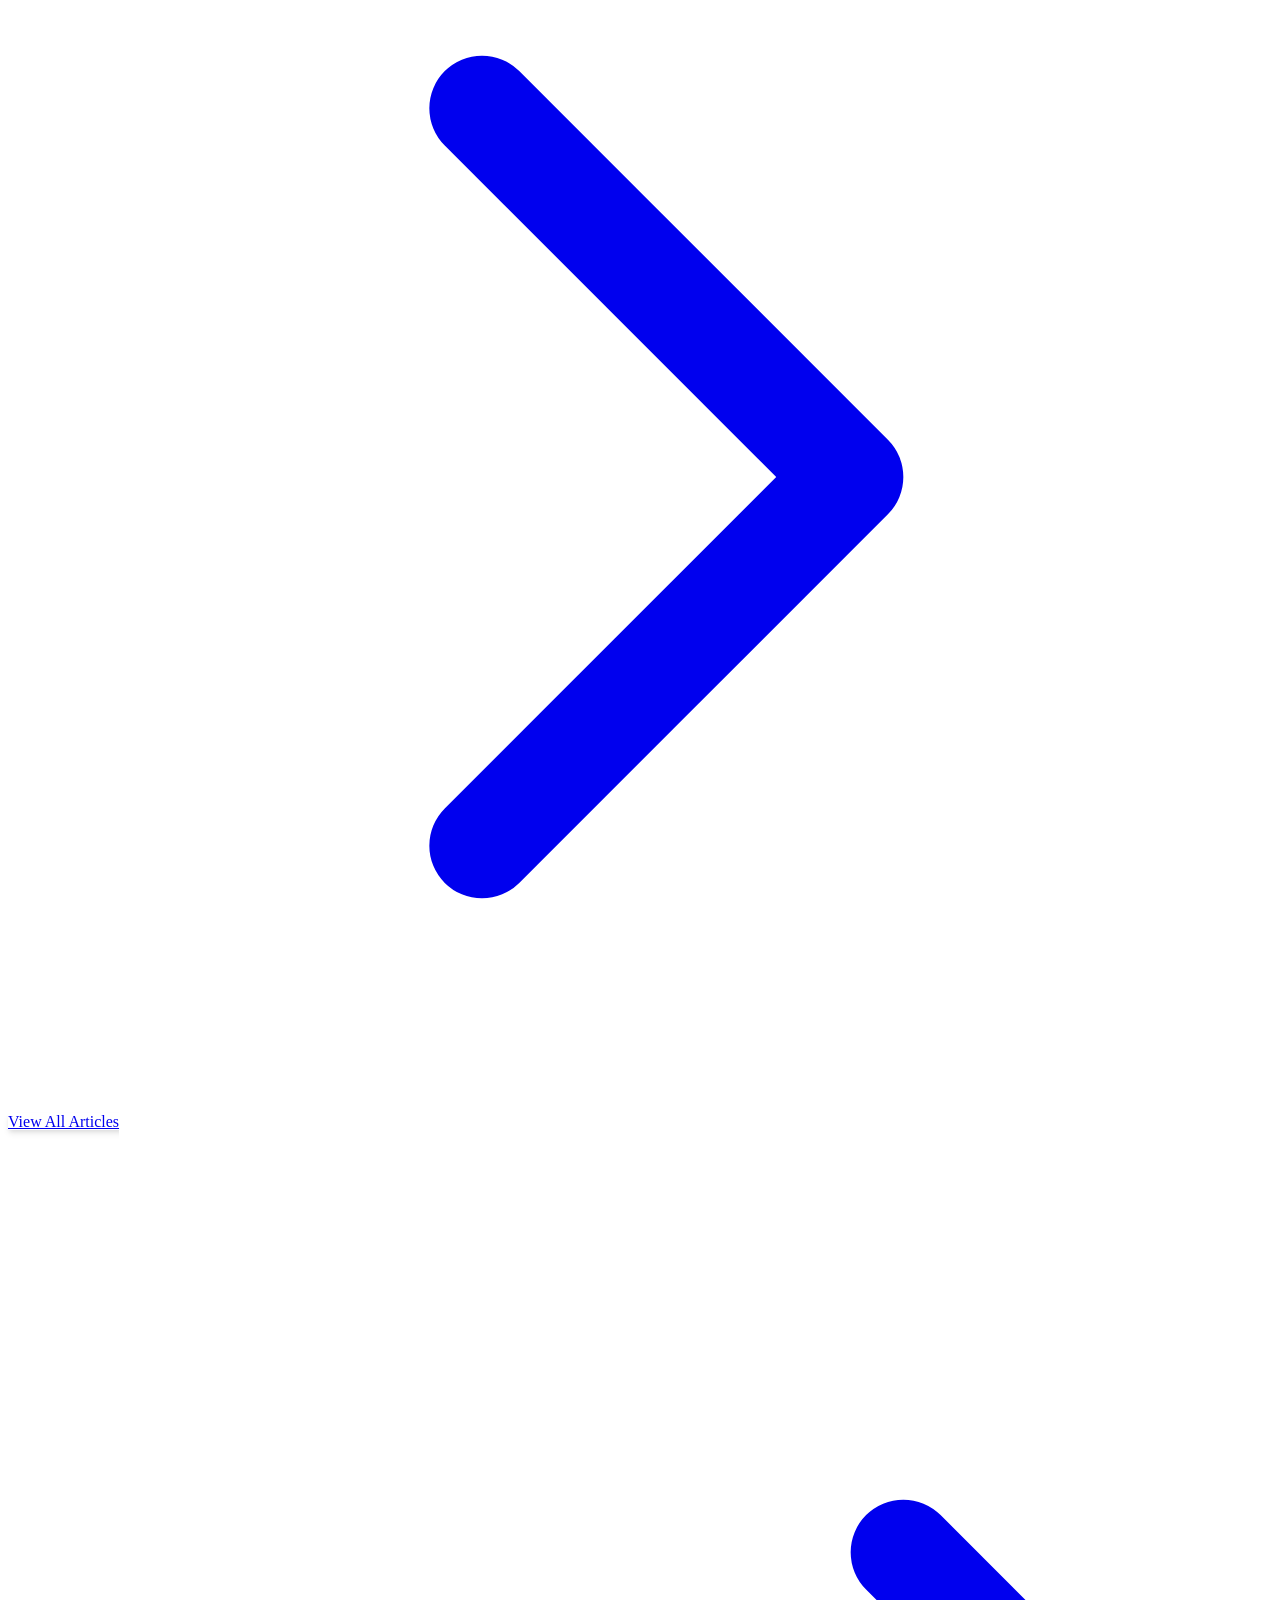
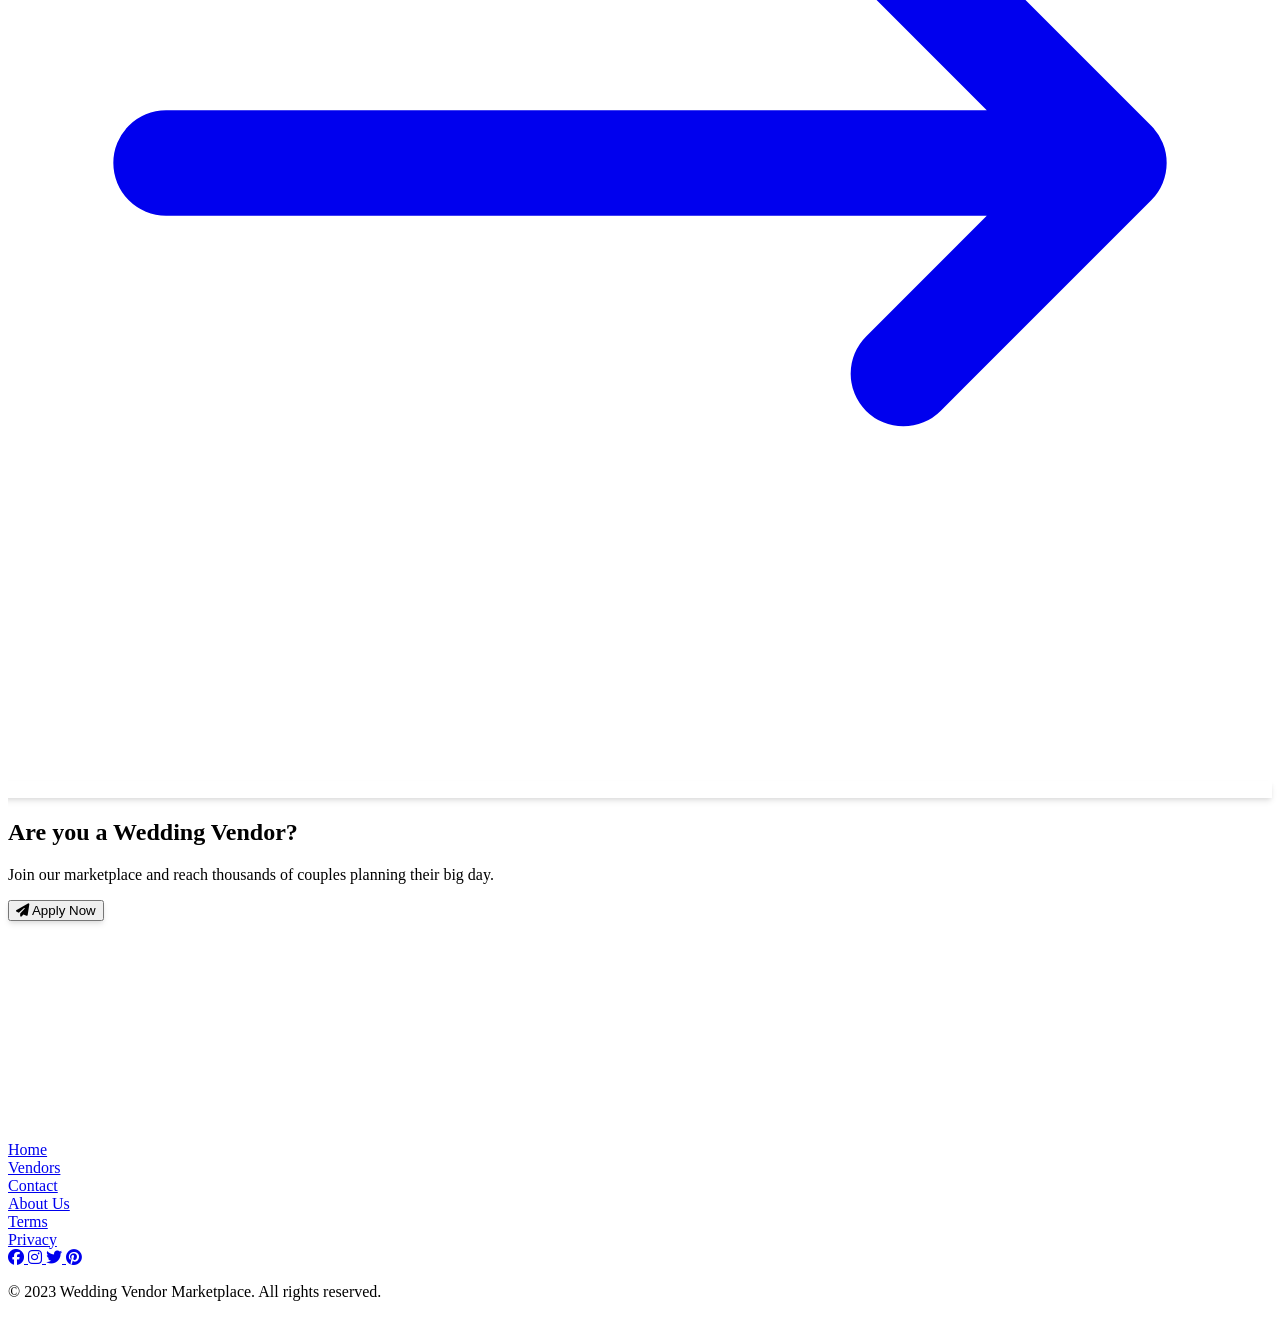
==== commit 20af29eb: "Add blog section with wedding planning tips" ====
--- a/index.html
+++ b/index.html
@@ -1079,6 +1079,110 @@
                         <p class="mt-2 text-xs text-gray-500 italic">*5% commission auto-deducted by platform</p>
                     </div>
                 </div>
+            </div>
+        </div>
+    </div>
+
+    <!-- Blog Section -->
+    <div class="bg-white py-16">
+        <div class="max-w-7xl mx-auto px-4 sm:px-6 lg:px-8">
+            <div class="text-center mb-12">
+                <h2 class="text-3xl font-extrabold text-gray-900">Wedding Planning Tips</h2>
+                <p class="mt-4 max-w-2xl text-xl text-gray-500 mx-auto">
+                    Expert advice to make your special day perfect
+                </p>
+            </div>
+            
+            <div class="grid grid-cols-1 md:grid-cols-3 gap-8">
+                <!-- Blog Card 1 -->
+                <div class="bg-white rounded-lg overflow-hidden shadow-lg transition-transform duration-300 hover:-translate-y-2">
+                    <div class="relative">
+                        <img class="w-full h-48 object-cover" src="https://images.unsplash.com/photo-1519741497674-611481863552?ixlib=rb-4.0.3&auto=format&fit=crop&w=1350&q=80" alt="Wedding Decor">
+                        <div class="absolute top-0 left-0 bg-pink-600 text-white text-xs font-bold px-2 py-1 m-2 rounded">
+                            DECOR
+                        </div>
+                    </div>
+                    <div class="p-6">
+                        <h3 class="text-xl font-bold text-gray-900 mb-2">10 Tips to Save ₹1 Lakh on Wedding Decor</h3>
+                        <p class="text-gray-600 text-sm mb-4">
+                            Discover budget-friendly decor ideas that don't compromise on elegance. Learn how to prioritize spending, DIY key elements, and negotiate with vendors to save big on your wedding decorations.
+                        </p>
+                        <div class="flex items-center justify-between">
+                            <span class="text-xs text-gray-500 flex items-center">
+                                <i class="far fa-calendar mr-1"></i> June 12, 2023
+                            </span>
+                            <a href="#" class="inline-flex items-center text-sm font-medium text-pink-600 hover:text-pink-800">
+                                Read More
+                                <svg xmlns="http://www.w3.org/2000/svg" class="h-4 w-4 ml-1" fill="none" viewBox="0 0 24 24" stroke="currentColor">
+                                    <path stroke-linecap="round" stroke-linejoin="round" stroke-width="2" d="M9 5l7 7-7 7" />
+                                </svg>
+                            </a>
+                        </div>
+                    </div>
+                </div>
+                
+                <!-- Blog Card 2 -->
+                <div class="bg-white rounded-lg overflow-hidden shadow-lg transition-transform duration-300 hover:-translate-y-2">
+                    <div class="relative">
+                        <img class="w-full h-48 object-cover" src="https://images.unsplash.com/photo-1555244162-803834f70033?ixlib=rb-4.0.3&auto=format&fit=crop&w=1350&q=80" alt="Wedding Catering">
+                        <div class="absolute top-0 left-0 bg-orange-600 text-white text-xs font-bold px-2 py-1 m-2 rounded">
+                            CATERING
+                        </div>
+                    </div>
+                    <div class="p-6">
+                        <h3 class="text-xl font-bold text-gray-900 mb-2">How to Avoid Catering Scams</h3>
+                        <p class="text-gray-600 text-sm mb-4">
+                            Protect yourself from dishonest catering services with our comprehensive guide. Learn the warning signs, essential contract terms, and verification steps to ensure you're working with legitimate professionals.
+                        </p>
+                        <div class="flex items-center justify-between">
+                            <span class="text-xs text-gray-500 flex items-center">
+                                <i class="far fa-calendar mr-1"></i> May 28, 2023
+                            </span>
+                            <a href="#" class="inline-flex items-center text-sm font-medium text-pink-600 hover:text-pink-800">
+                                Read More
+                                <svg xmlns="http://www.w3.org/2000/svg" class="h-4 w-4 ml-1" fill="none" viewBox="0 0 24 24" stroke="currentColor">
+                                    <path stroke-linecap="round" stroke-linejoin="round" stroke-width="2" d="M9 5l7 7-7 7" />
+                                </svg>
+                            </a>
+                        </div>
+                    </div>
+                </div>
+                
+                <!-- Blog Card 3 -->
+                <div class="bg-white rounded-lg overflow-hidden shadow-lg transition-transform duration-300 hover:-translate-y-2">
+                    <div class="relative">
+                        <img class="w-full h-48 object-cover" src="https://images.unsplash.com/photo-1516475429286-465d815a0df7?ixlib=rb-4.0.3&auto=format&fit=crop&w=1350&q=80" alt="Wedding Social Media">
+                        <div class="absolute top-0 left-0 bg-blue-600 text-white text-xs font-bold px-2 py-1 m-2 rounded">
+                            SOCIAL MEDIA
+                        </div>
+                    </div>
+                    <div class="p-6">
+                        <h3 class="text-xl font-bold text-gray-900 mb-2">Best Wedding Hashtags for Instagram</h3>
+                        <p class="text-gray-600 text-sm mb-4">
+                            Create a memorable digital footprint for your wedding with these creative hashtag ideas. From clever wordplay to trending formats, we've compiled the ultimate list to make your wedding photos stand out.
+                        </p>
+                        <div class="flex items-center justify-between">
+                            <span class="text-xs text-gray-500 flex items-center">
+                                <i class="far fa-calendar mr-1"></i> April 15, 2023
+                            </span>
+                            <a href="#" class="inline-flex items-center text-sm font-medium text-pink-600 hover:text-pink-800">
+                                Read More
+                                <svg xmlns="http://www.w3.org/2000/svg" class="h-4 w-4 ml-1" fill="none" viewBox="0 0 24 24" stroke="currentColor">
+                                    <path stroke-linecap="round" stroke-linejoin="round" stroke-width="2" d="M9 5l7 7-7 7" />
+                                </svg>
+                            </a>
+                        </div>
+                    </div>
+                </div>
+            </div>
+            
+            <div class="text-center mt-10">
+                <a href="#" class="inline-flex items-center px-6 py-3 border border-transparent text-base font-medium rounded-md shadow-sm text-white bg-pink-600 hover:bg-pink-700 focus:outline-none focus:ring-2 focus:ring-offset-2 focus:ring-pink-500">
+                    View All Articles
+                    <svg xmlns="http://www.w3.org/2000/svg" class="h-5 w-5 ml-2" fill="none" viewBox="0 0 24 24" stroke="currentColor">
+                        <path stroke-linecap="round" stroke-linejoin="round" stroke-width="2" d="M17 8l4 4m0 0l-4 4m4-4H3" />
+                    </svg>
+                </a>
             </div>
         </div>
     </div>
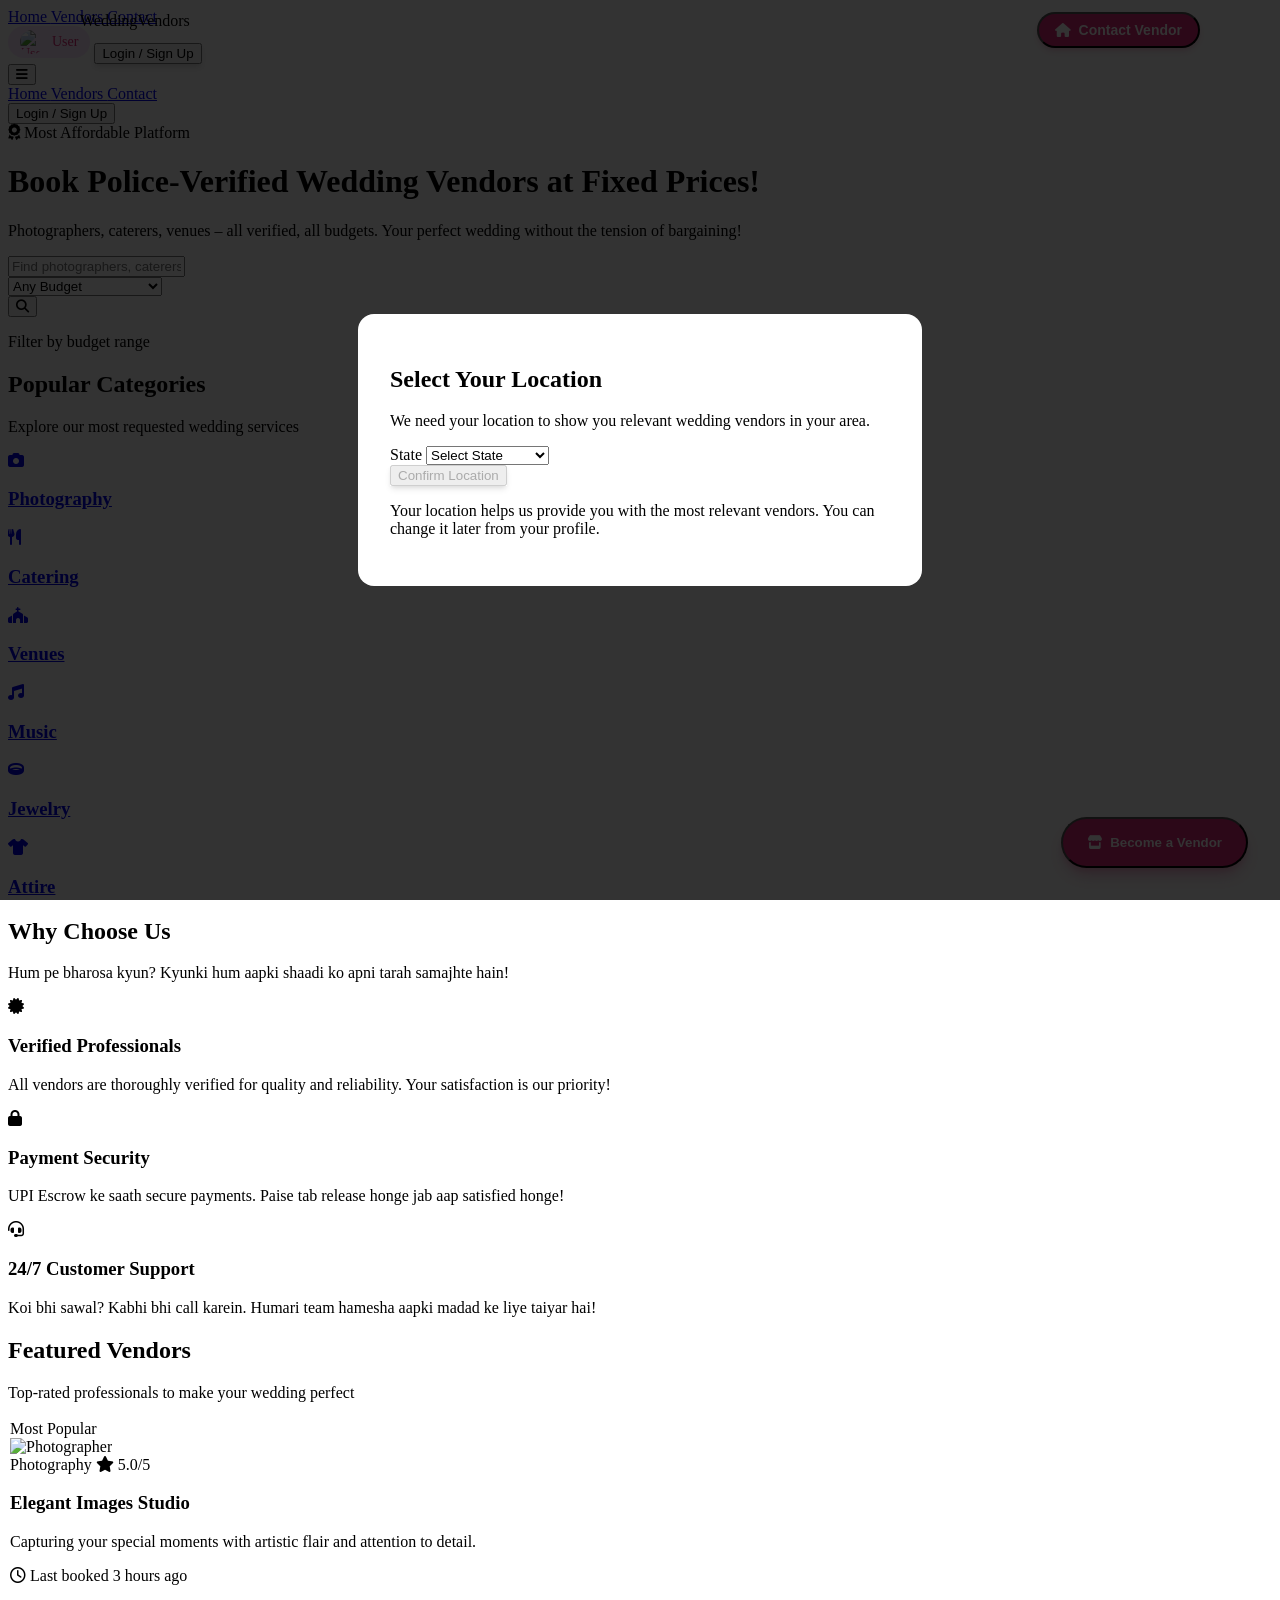
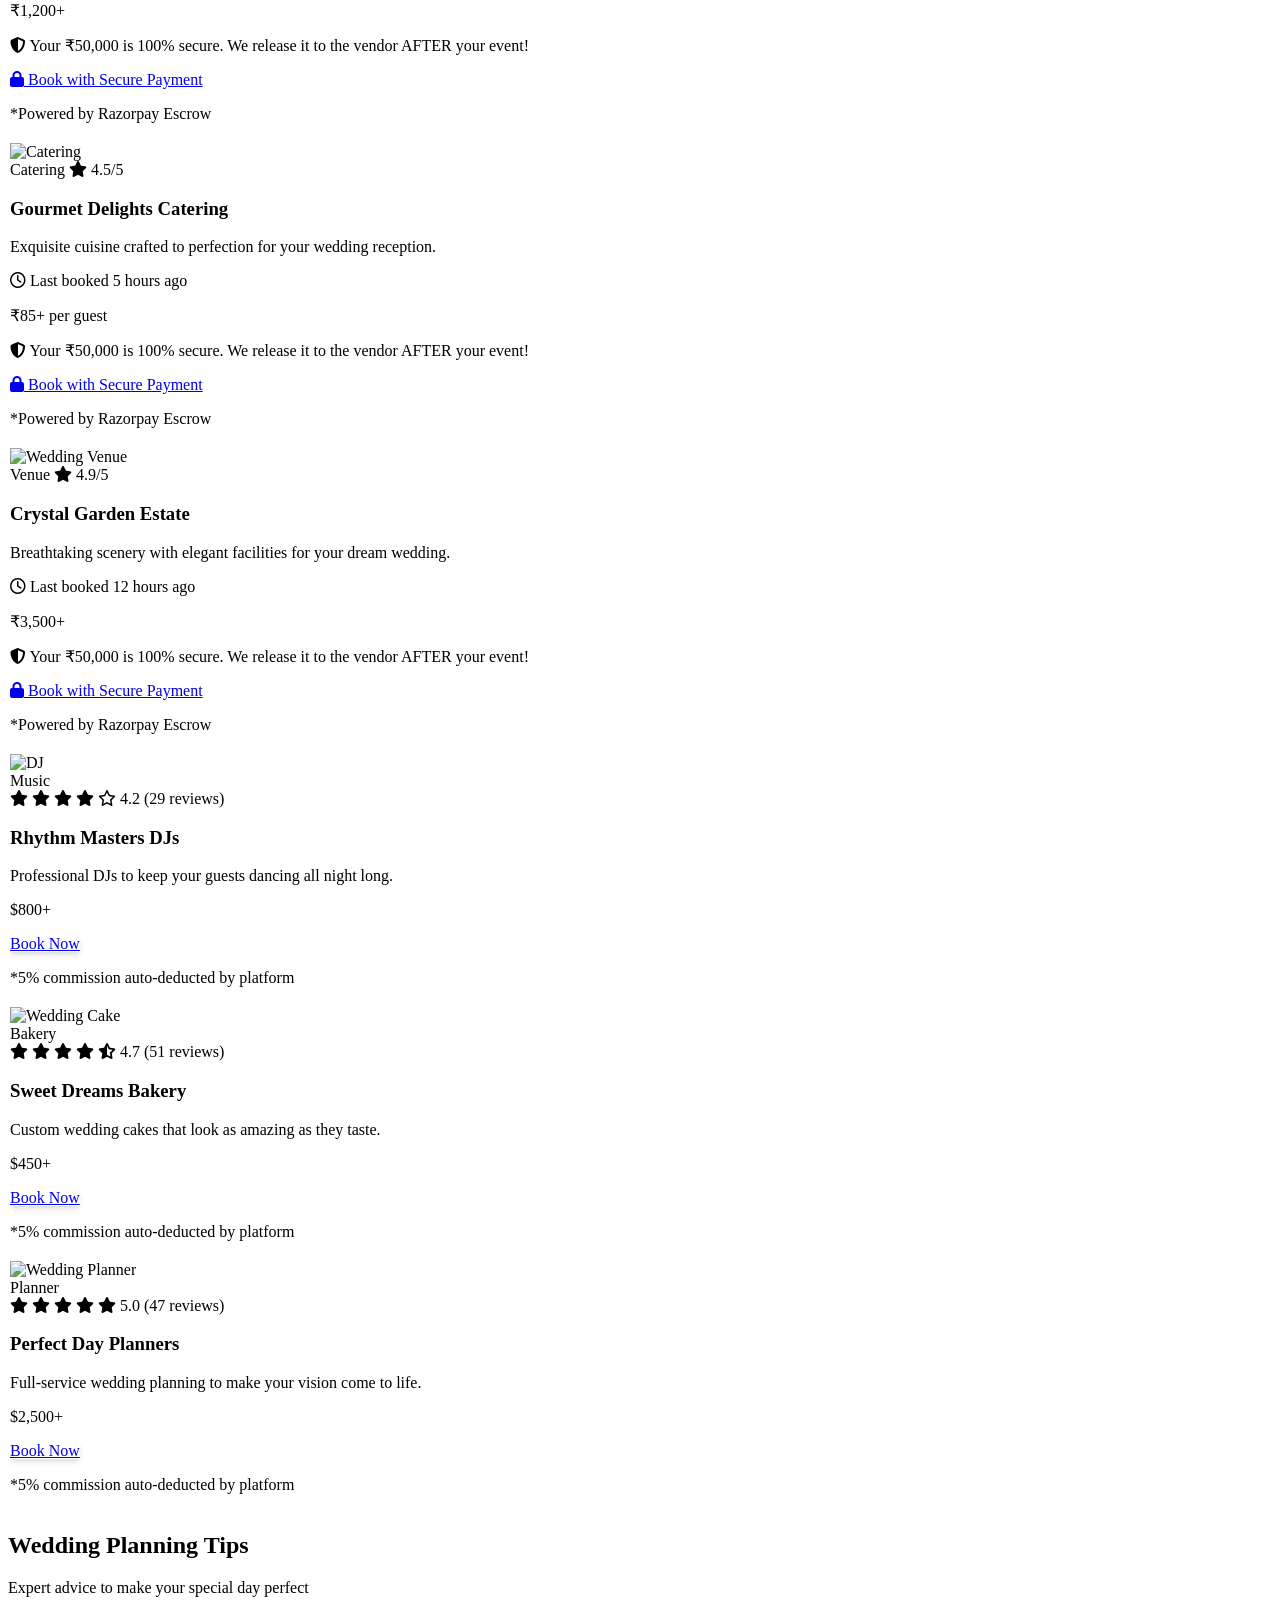
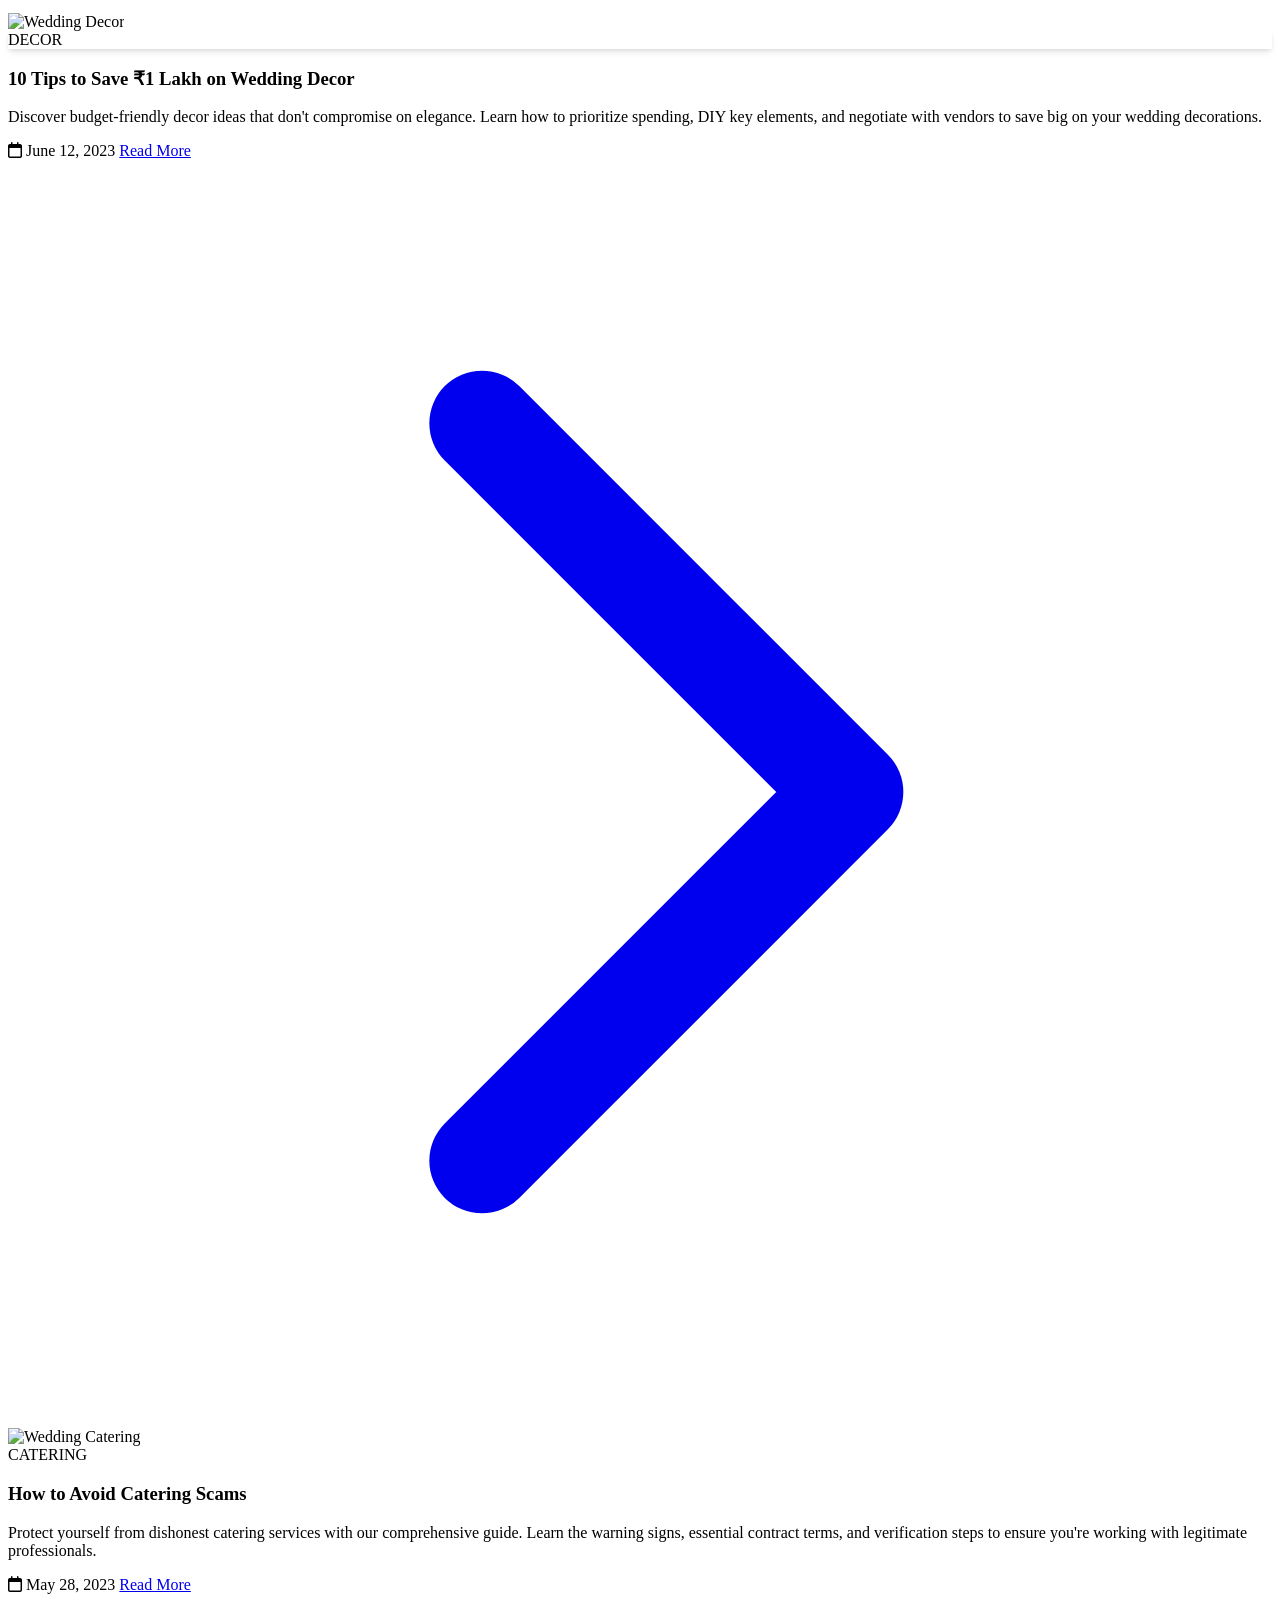
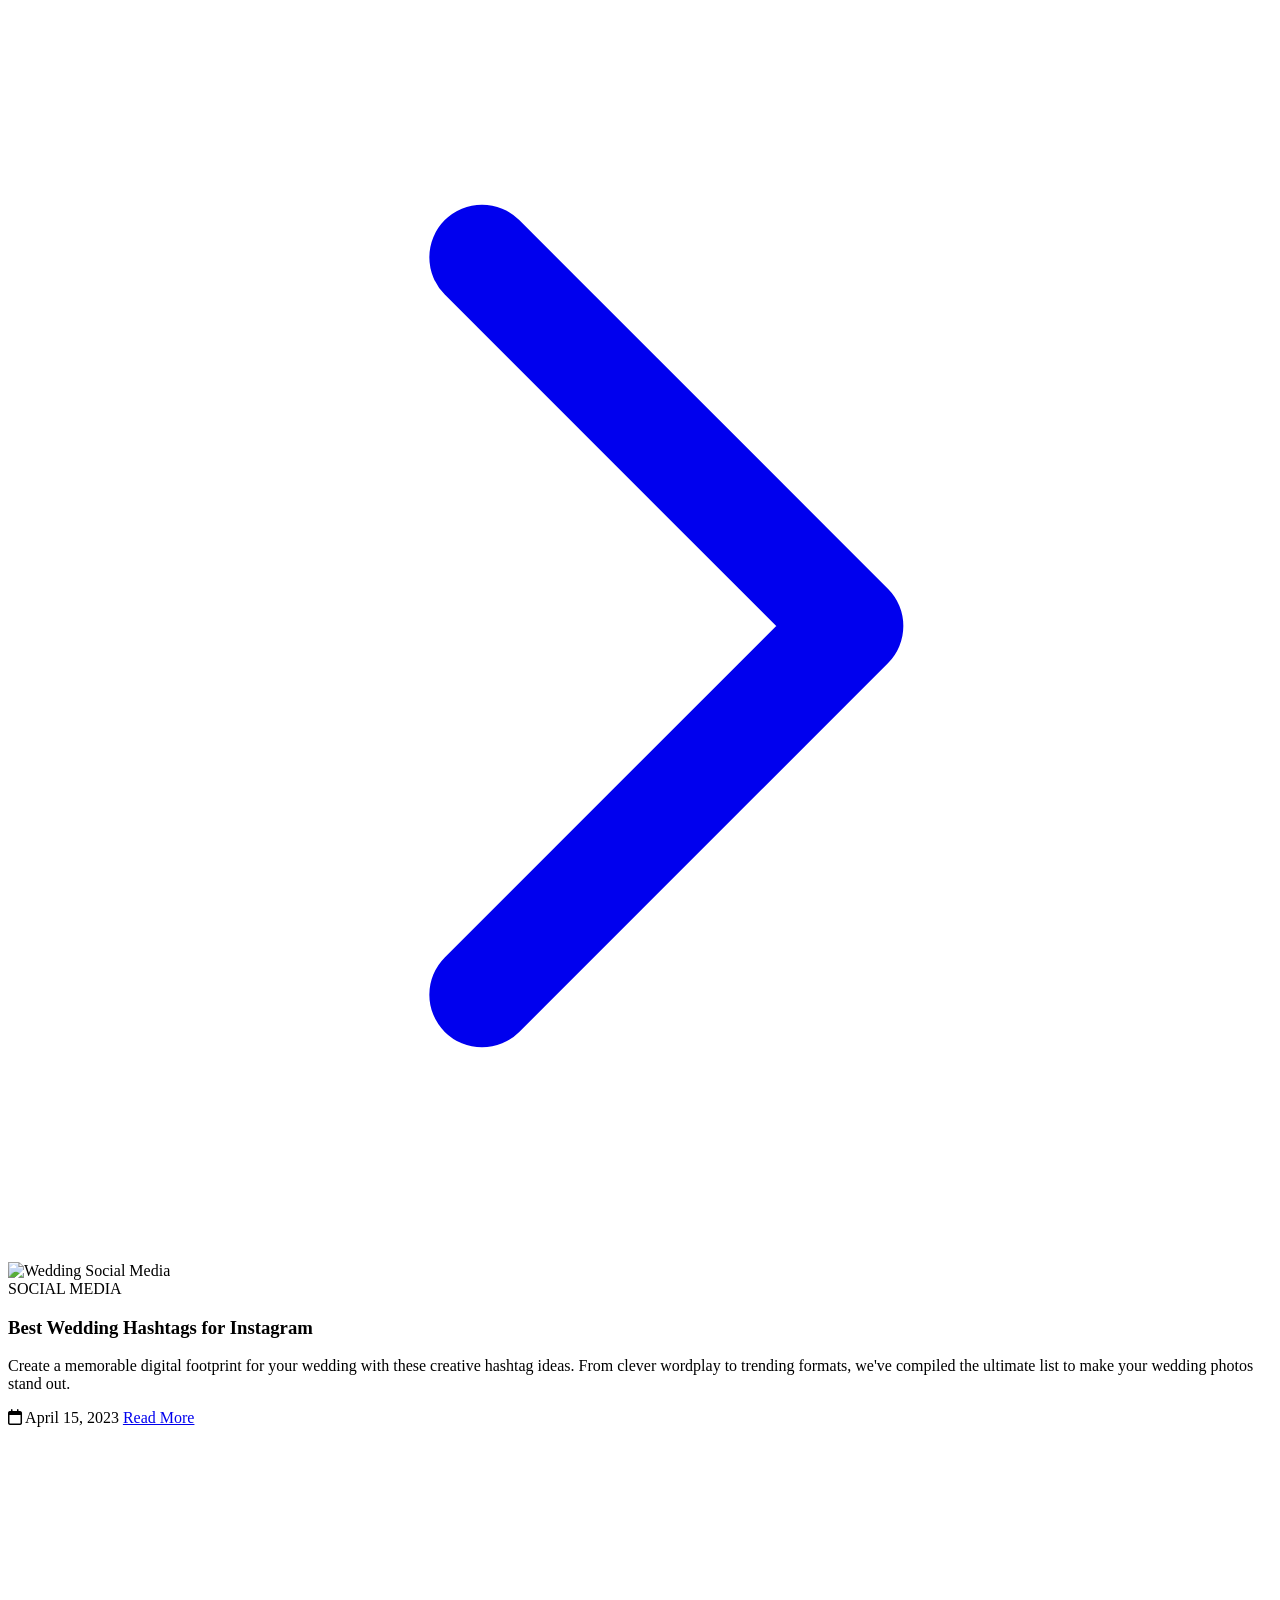
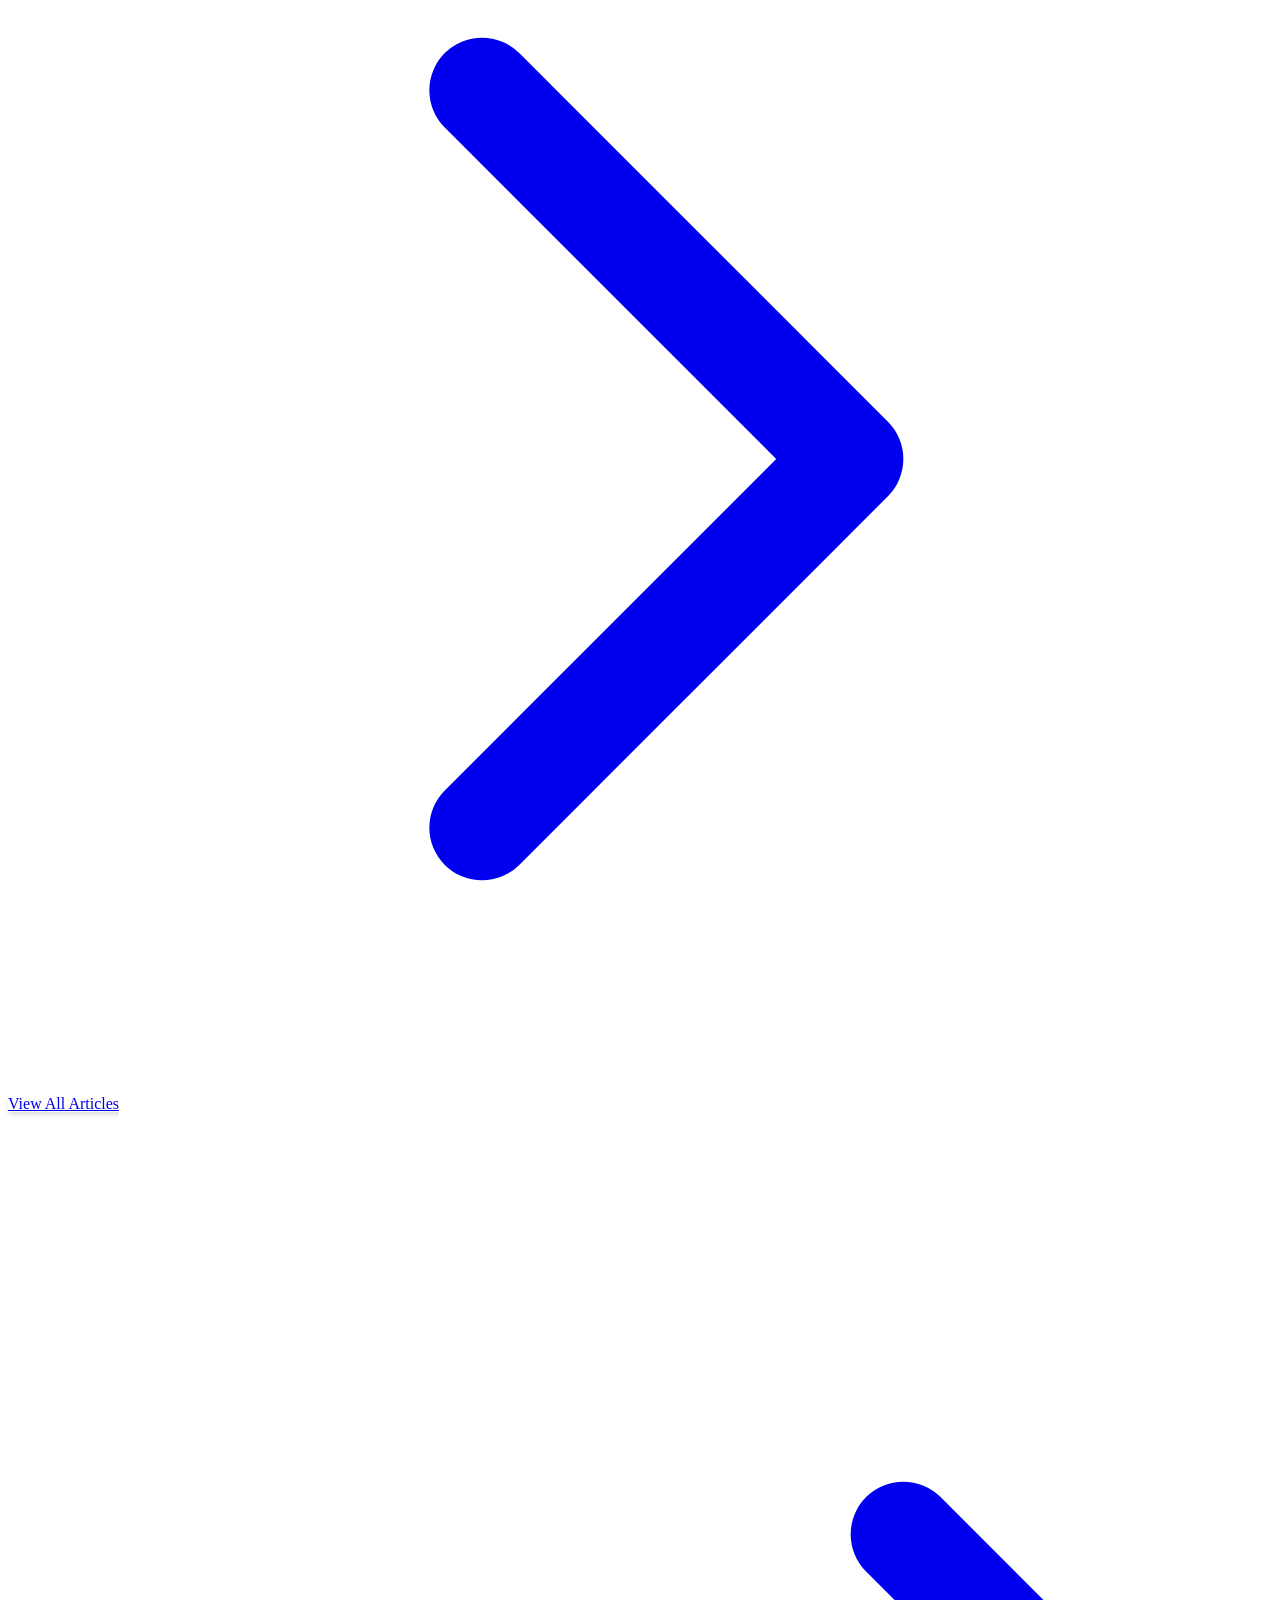
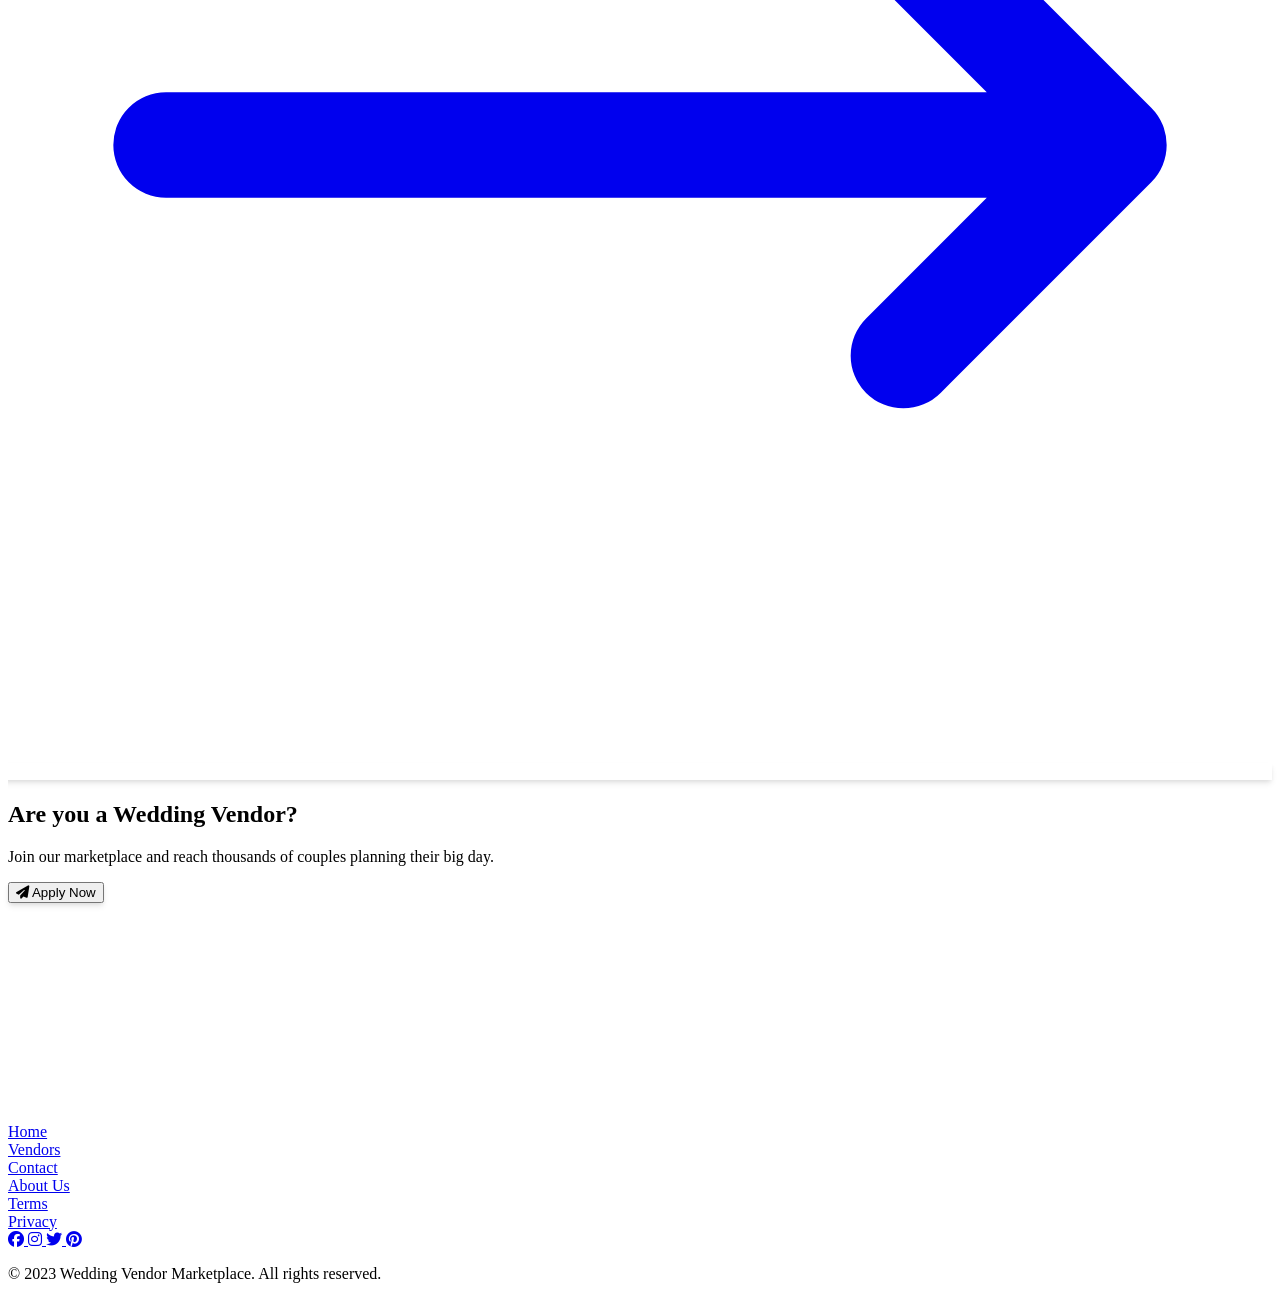
==== commit a419273e: "Fix social login, add Contact Vendor Home button, remove police verified line, and separate CSS" ====
--- a/index.html
+++ b/index.html
@@ -8,425 +8,15 @@
     <script src="https://cdn.tailwindcss.com"></script>
     <!-- Font Awesome for icons -->
     <link rel="stylesheet" href="https://cdnjs.cloudflare.com/ajax/libs/font-awesome/6.4.0/css/all.min.css">
-    <style>
-        .hero-section {
-            background-image: url('https://images.unsplash.com/photo-1519741497674-611481863552?ixlib=rb-4.0.3&auto=format&fit=crop&w=1350&q=80');
-            background-size: cover;
-            background-position: center;
-        }
-        
-        /* Fixed title styles */
-        .fixed-title {
-            position: relative;
-            z-index: 60;
-            transition: all 0.3s ease;
-        }
-        
-        /* Smooth scrolling and animations */
-        html {
-            scroll-behavior: smooth;
-        }
-        
-        /* Transition effects for navigation links */
-        a {
-            transition: all 0.5s cubic-bezier(0.68, -0.55, 0.27, 1.55);
-        }
-        
-        /* Enhanced hover effects for navigation links */
-        .sm\:space-x-8 a:hover {
-            transform: translateY(-3px);
-            color: #db2777 !important; /* Pink-600 */
-            font-weight: bold;
-        }
-        
-        /* Hover effects for cards with much more dramatic animation */
-        .bg-white.overflow-hidden.shadow.rounded-lg {
-            transition: transform 0.5s cubic-bezier(0.68, -0.55, 0.27, 1.55), 
-                        box-shadow 0.5s cubic-bezier(0.68, -0.55, 0.27, 1.55),
-                        border 0.3s ease;
-            border: 2px solid transparent;
-        }
-        
-        .bg-white.overflow-hidden.shadow.rounded-lg:hover {
-            transform: translateY(-15px) scale(1.03);
-            box-shadow: 0 20px 25px -5px rgba(219, 39, 119, 0.3), 0 10px 10px -5px rgba(219, 39, 119, 0.2);
-            border: 2px solid #db2777; /* Pink-600 */
-        }
-        
-        /* Enhanced button animations */
-        .bg-pink-600 {
-            transition: all 0.5s cubic-bezier(0.68, -0.55, 0.27, 1.55);
-            box-shadow: 0 4px 6px -1px rgba(0, 0, 0, 0.1), 0 2px 4px -1px rgba(0, 0, 0, 0.06);
-        }
-        
-        .bg-pink-600:hover {
-            transform: scale(1.1) translateY(-5px);
-            box-shadow: 0 10px 15px -3px rgba(219, 39, 119, 0.5), 0 4px 6px -2px rgba(219, 39, 119, 0.3);
-            background-color: #be185d !important; /* Pink-700 for deeper color */
-        }
-        
-        /* Enhanced category icon animations */
-        .mx-auto.h-20.w-20.flex.items-center.justify-center.rounded-full.bg-pink-100 {
-            transition: all 0.5s cubic-bezier(0.68, -0.55, 0.27, 1.55);
-            position: relative;
-            overflow: hidden;
-        }
-        
-        .mx-auto.h-20.w-20.flex.items-center.justify-center.rounded-full.bg-pink-100:hover {
-            transform: scale(1.2) rotate(5deg);
-            background-color: rgba(249, 168, 212, 0.7);
-            box-shadow: 0 0 15px 5px rgba(219, 39, 119, 0.3);
-        }
-        
-        .mx-auto.h-20.w-20.flex.items-center.justify-center.rounded-full.bg-pink-100:hover i {
-            transform: scale(1.3);
-            color: #be185d !important; /* Pink-700 */
-        }
-        
-        .mx-auto.h-20.w-20.flex.items-center.justify-center.rounded-full.bg-pink-100 i {
-            transition: all 0.5s cubic-bezier(0.68, -0.55, 0.27, 1.55);
-        }
-        
-        /* Add pulse animation to the search button */
-        @keyframes pulse {
-            0% { transform: scale(1); }
-            50% { transform: scale(1.1); }
-            100% { transform: scale(1); }
-        }
-        
-        .bg-pink-500.p-2.rounded-r-md {
-            animation: pulse 2s infinite;
-        }
-        
-        /* Add floating animation to the hero text */
-        @keyframes float {
-            0% { transform: translateY(0px); }
-            50% { transform: translateY(-10px); }
-            100% { transform: translateY(0px); }
-        }
-        
-        .text-4xl.font-extrabold.tracking-tight.text-white {
-            animation: float 5s ease-in-out infinite;
-        }
-        
-        /* Add shine effect to cards */
-        .bg-white.overflow-hidden.shadow.rounded-lg::before {
-            content: '';
-            position: absolute;
-            top: 0;
-            left: -100%;
-            width: 50%;
-            height: 100%;
-            background: linear-gradient(to right, transparent, rgba(255, 255, 255, 0.3), transparent);
-            transform: skewX(-25deg);
-            transition: all 0.75s;
-            z-index: 1;
-        }
-        
-        .bg-white.overflow-hidden.shadow.rounded-lg {
-            position: relative;
-            overflow: hidden;
-        }
-        
-        .bg-white.overflow-hidden.shadow.rounded-lg:hover::before {
-            left: 150%;
-        }
-
-        /* Location Modal Styles */
-        .location-modal {
-            position: fixed;
-            top: 0;
-            left: 0;
-            width: 100%;
-            height: 100%;
-            background-color: rgba(0, 0, 0, 0.8);
-            display: flex;
-            justify-content: center;
-            align-items: center;
-            z-index: 1000;
-        }
-
-        .location-modal-content {
-            background-color: white;
-            padding: 2rem;
-            border-radius: 1rem;
-            max-width: 500px;
-            width: 90%;
-            animation: modalFadeIn 0.5s ease;
-        }
-
-        @keyframes modalFadeIn {
-            from { opacity: 0; transform: translateY(-50px); }
-            to { opacity: 1; transform: translateY(0); }
-        }
-
-        .location-selector {
-            transition: all 0.3s ease;
-        }
-
-        .location-selector:focus {
-            border-color: #db2777;
-            box-shadow: 0 0 0 3px rgba(219, 39, 119, 0.3);
-        }
-
-        .selected-location {
-            background-color: #fbf8ff;
-            border-left: 3px solid #db2777;
-            padding: 0.5rem 1rem;
-            font-weight: 500;
-            display: flex;
-            align-items: center;
-            margin-top: 0.5rem;
-        }
-
-        .location-badge {
-            display: inline-flex;
-            align-items: center;
-            background-color: #fae8ff;
-            color: #db2777;
-            padding: 0.25rem 0.75rem;
-            border-radius: 9999px;
-            font-size: 0.875rem;
-            font-weight: 500;
-            margin-right: 0.5rem;
-        }
-
-        /* Auth Modal Styles */
-        .auth-modal {
-            position: fixed;
-            top: 0;
-            left: 0;
-            width: 100%;
-            height: 100%;
-            background-color: rgba(0, 0, 0, 0.8);
-            display: flex;
-            justify-content: center;
-            align-items: center;
-            z-index: 1000;
-        }
-
-        .auth-modal-content {
-            background-color: white;
-            padding: 2rem;
-            border-radius: 1rem;
-            max-width: 500px;
-            width: 90%;
-            animation: modalFadeIn 0.5s ease;
-        }
-
-        .auth-tabs {
-            display: flex;
-            border-bottom: 1px solid #e5e7eb;
-            margin-bottom: 1.5rem;
-        }
-
-        .auth-tab {
-            padding: 0.75rem 1.5rem;
-            font-weight: 500;
-            cursor: pointer;
-            transition: all 0.3s ease;
-        }
-
-        .auth-tab.active {
-            color: #db2777;
-            border-bottom: 2px solid #db2777;
-        }
-
-        .auth-form {
-            display: none;
-        }
-
-        .auth-form.active {
-            display: block;
-        }
-
-        .social-login-btn {
-            display: flex;
-            align-items: center;
-            justify-content: center;
-            width: 100%;
-            padding: 0.75rem;
-            border-radius: 0.375rem;
-            font-weight: 500;
-            margin-bottom: 1rem;
-            transition: all 0.3s ease;
-        }
-
-        .google-btn {
-            background-color: #ffffff;
-            color: #4285f4;
-            border: 1px solid #4285f4;
-        }
-
-        .google-btn:hover {
-            background-color: #f8fafc;
-        }
-
-        .facebook-btn {
-            background-color: #1877f2;
-            color: white;
-            border: 1px solid #1877f2;
-        }
-
-        .facebook-btn:hover {
-            background-color: #0c63d4;
-        }
-
-        .auth-divider {
-            display: flex;
-            align-items: center;
-            margin: 1.5rem 0;
-        }
-
-        .auth-divider::before,
-        .auth-divider::after {
-            content: "";
-            flex: 1;
-            border-bottom: 1px solid #e5e7eb;
-        }
-
-        .auth-divider-text {
-            padding: 0 1rem;
-            color: #6b7280;
-            font-size: 0.875rem;
-        }
-
-        .otp-inputs {
-            display: flex;
-            justify-content: space-between;
-            margin-bottom: 1.5rem;
-        }
-
-        .otp-input {
-            width: 3rem;
-            height: 3rem;
-            text-align: center;
-            font-size: 1.25rem;
-            border: 1px solid #e5e7eb;
-            border-radius: 0.375rem;
-        }
-
-        .otp-input:focus {
-            border-color: #db2777;
-            outline: none;
-            box-shadow: 0 0 0 3px rgba(219, 39, 119, 0.3);
-        }
-
-        .user-badge {
-            display: inline-flex;
-            align-items: center;
-            background-color: #fae8ff;
-            color: #db2777;
-            padding: 0.25rem 0.75rem;
-            border-radius: 9999px;
-            font-size: 0.875rem;
-            font-weight: 500;
-        }
-
-        .user-badge img {
-            width: 1.5rem;
-            height: 1.5rem;
-            border-radius: 9999px;
-            margin-right: 0.5rem;
-        }
-        
-        /* Vendor Form Modal Styles */
-        .vendor-modal {
-            position: fixed;
-            top: 0;
-            left: 0;
-            width: 100%;
-            height: 100%;
-            background-color: rgba(0, 0, 0, 0.8);
-            display: none;
-            justify-content: center;
-            align-items: center;
-            z-index: 1000;
-            overflow-y: auto;
-        }
-        
-        .vendor-modal.active {
-            display: flex;
-        }
-        
-        .vendor-modal-content {
-            background-color: white;
-            border-radius: 1rem;
-            max-width: 800px;
-            width: 90%;
-            max-height: 90vh;
-            margin: 2rem 0;
-            position: relative;
-            animation: modalFadeIn 0.5s ease;
-            overflow: hidden;
-            display: flex;
-            flex-direction: column;
-        }
-        
-        .vendor-modal-header {
-            padding: 1.5rem;
-            border-bottom: 1px solid #e5e7eb;
-            display: flex;
-            justify-content: space-between;
-            align-items: center;
-            background-color: #fdf2f8;
-        }
-        
-        .vendor-modal-body {
-            flex: 1;
-            overflow-y: auto;
-            padding: 0;
-        }
-        
-        .vendor-modal-close {
-            background: none;
-            border: none;
-            font-size: 1.5rem;
-            color: #6b7280;
-            cursor: pointer;
-            transition: color 0.2s ease;
-        }
-        
-        .vendor-modal-close:hover {
-            color: #db2777;
-        }
-        
-        .become-vendor-btn {
-            position: fixed;
-            bottom: 2rem;
-            right: 2rem;
-            background-color: #db2777;
-            color: white;
-            padding: 1rem 1.5rem;
-            border-radius: 9999px;
-            font-weight: bold;
-            box-shadow: 0 10px 15px -3px rgba(219, 39, 119, 0.3), 0 4px 6px -2px rgba(219, 39, 119, 0.2);
-            z-index: 50;
-            display: flex;
-            align-items: center;
-            transition: all 0.3s ease;
-        }
-        
-        .become-vendor-btn:hover {
-            transform: translateY(-5px);
-            box-shadow: 0 20px 25px -5px rgba(219, 39, 119, 0.4), 0 10px 10px -5px rgba(219, 39, 119, 0.3);
-        }
-        
-        .become-vendor-btn i {
-            margin-right: 0.5rem;
-        }
-        
-        @media (max-width: 640px) {
-            .become-vendor-btn {
-                bottom: 1rem;
-                right: 1rem;
-                padding: 0.75rem 1rem;
-                font-size: 0.875rem;
-            }
-        }
-    </style>
+    <!-- Custom Styles -->
+    <link rel="stylesheet" href="styles.css">
 </head>
 <body class="bg-gray-50 pt-16">
+    <!-- Contact Vendor Home Button -->
+    <button class="contact-vendor-home-btn" id="contactVendorHomeBtn">
+        <i class="fas fa-home"></i>Contact Vendor
+    </button>
+
     <!-- Location Selection Modal -->
     <div class="location-modal" id="locationModal">
         <div class="location-modal-content">
@@ -484,7 +74,12 @@
     <!-- Auth Modal -->
     <div class="auth-modal" id="authModal" style="display: none;">
         <div class="auth-modal-content">
-            <h2 class="text-2xl font-bold text-gray-900 mb-4 text-center">Welcome to WeddingVendors</h2>
+            <div class="flex justify-between items-center mb-4">
+                <h2 class="text-2xl font-bold text-gray-900 text-center flex-grow">Welcome to WeddingVendors</h2>
+                <button id="closeAuthModal" class="text-gray-500 hover:text-gray-700 focus:outline-none">
+                    <i class="fas fa-times text-xl"></i>
+                </button>
+            </div>
             <p class="text-gray-600 mb-6 text-center">Sign up or log in to continue</p>
             
             <div class="auth-tabs">
@@ -528,7 +123,7 @@
                         <input type="text" maxlength="1" class="otp-input">
                     </div>
                     <p class="text-sm text-gray-500 mb-4">
-                        Didn't receive the code? <a href="#" class="text-pink-600 hover:text-pink-800">Resend OTP</a>
+                        Didn't receive the code? <a href="#" class="text-pink-600 hover:text-pink-800 resend-otp-login">Resend OTP</a>
                     </p>
                 </div>
                 
@@ -587,7 +182,7 @@
                         <input type="text" maxlength="1" class="otp-input">
                     </div>
                     <p class="text-sm text-gray-500 mb-4">
-                        Didn't receive the code? <a href="#" class="text-pink-600 hover:text-pink-800">Resend OTP</a>
+                        Didn't receive the code? <a href="#" class="text-pink-600 hover:text-pink-800 resend-otp-signup">Resend OTP</a>
                     </p>
                 </div>
                 
@@ -787,11 +382,11 @@
                 <!-- Trust Badge 1 -->
                 <div class="bg-white rounded-lg shadow-lg p-6 transform transition-all duration-300 hover:scale-105">
                     <div class="flex items-center justify-center h-16 w-16 rounded-full bg-green-100 mx-auto mb-4">
-                        <i class="fas fa-shield-alt text-3xl text-green-600"></i>
-                    </div>
-                    <h3 class="text-xl font-bold text-center text-gray-900 mb-2">Police-Verified Vendors</h3>
+                        <i class="fas fa-certificate text-3xl text-green-600"></i>
+                    </div>
+                    <h3 class="text-xl font-bold text-center text-gray-900 mb-2">Verified Professionals</h3>
                     <p class="text-gray-600 text-center">
-                        Sabhi vendors ka <span class="font-semibold">police verification</span> hota hai. Aapki safety, hamari priority!
+                        All vendors are <span class="font-semibold">thoroughly verified</span> for quality and reliability. Your satisfaction is our priority!
                     </p>
                 </div>
                 
@@ -1320,9 +915,11 @@
             const currentLocationDisplay = document.getElementById('currentLocationDisplay');
             const currentLocationBadge = document.getElementById('currentLocationBadge');
             const changeLocationBtn = document.getElementById('changeLocationBtn');
+            const contactVendorHomeBtn = document.getElementById('contactVendorHomeBtn');
             
             // Auth Modal Elements
             const authModal = document.getElementById('authModal');
+            const closeAuthModal = document.getElementById('closeAuthModal');
             const loginTab = document.getElementById('loginTab');
             const signupTab = document.getElementById('signupTab');
             const loginForm = document.getElementById('loginForm');
@@ -1338,6 +935,8 @@
             const userBadge = document.getElementById('userBadge');
             const userName = document.getElementById('userName');
             const userAvatar = document.getElementById('userAvatar');
+            const resendOtpLogin = document.querySelector('.resend-otp-login');
+            const resendOtpSignup = document.querySelector('.resend-otp-signup');
             
             // Vendor Form Modal Elements
             const vendorModal = document.getElementById('vendorModal');
@@ -1412,6 +1011,9 @@
                     
                     // Focus on first OTP input
                     document.querySelector('#loginOtpSection .otp-input').focus();
+                    
+                    // For demo purposes, show the OTP
+                    alert('Demo OTP: 123456\n\nNote: In a real app, this would be sent as an SMS to your phone. For this demo, we\'re showing it here.');
                 } else {
                     alert('Please enter a valid 10-digit phone number');
                 }
@@ -1435,6 +1037,9 @@
                     
                     // Focus on first OTP input
                     document.querySelector('#signupOtpSection .otp-input').focus();
+                    
+                    // For demo purposes, show the OTP
+                    alert('Demo OTP: 123456\n\nNote: In a real app, this would be sent as an SMS to your phone. For this demo, we\'re showing it here.');
                 } else {
                     alert('Please enter your name and a valid 10-digit phone number');
                 }
@@ -1442,64 +1047,165 @@
             
             // OTP verification for login
             loginVerifyOtpBtn.addEventListener('click', function() {
-                // For demo purposes, any OTP is accepted
-                const phoneNumber = document.getElementById('loginPhone').value;
-                
-                // Create user data
-                const userData = {
-                    name: 'User', // Default name for login
-                    phone: phoneNumber,
-                    avatar: `https://ui-avatars.com/api/?name=User&background=random`
-                };
-                
-                // Save login state
-                localStorage.setItem('isLoggedIn', 'true');
-                localStorage.setItem('userData', JSON.stringify(userData));
-                
-                // Update UI
-                showLoggedInUser(userData);
-                
-                // Close modal
-                authModal.style.display = 'none';
+                // Get all OTP inputs
+                const otpInputs = document.querySelectorAll('#loginOtpSection .otp-input');
+                let otpValue = '';
+                
+                // Collect OTP values
+                otpInputs.forEach(input => {
+                    otpValue += input.value;
+                });
+                
+                // Check if OTP is complete
+                if (otpValue.length === 6) {
+                    // For demo purposes, any 6-digit OTP is accepted
+                    const phoneNumber = document.getElementById('loginPhone').value;
+                    
+                    // Create user data
+                    const userData = {
+                        name: 'User', // Default name for login
+                        phone: phoneNumber,
+                        avatar: `https://ui-avatars.com/api/?name=User&background=random`
+                    };
+                    
+                    // Save login state
+                    localStorage.setItem('isLoggedIn', 'true');
+                    localStorage.setItem('userData', JSON.stringify(userData));
+                    
+                    // Update UI
+                    showLoggedInUser(userData);
+                    
+                    // Close modal
+                    authModal.style.display = 'none';
+                } else {
+                    alert('Please enter the complete 6-digit OTP');
+                }
             });
             
             // OTP verification for signup
             signupVerifyOtpBtn.addEventListener('click', function() {
-                // For demo purposes, any OTP is accepted
-                const name = document.getElementById('signupName').value;
-                const phoneNumber = document.getElementById('signupPhone').value;
-                const email = document.getElementById('signupEmail').value;
-                
-                // Create user data
-                const userData = {
-                    name: name,
-                    phone: phoneNumber,
-                    email: email,
-                    avatar: `https://ui-avatars.com/api/?name=${encodeURIComponent(name)}&background=random`
-                };
-                
-                // Save login state
-                localStorage.setItem('isLoggedIn', 'true');
-                localStorage.setItem('userData', JSON.stringify(userData));
-                
-                // Update UI
-                showLoggedInUser(userData);
-                
-                // Close modal
-                authModal.style.display = 'none';
+                // Get all OTP inputs
+                const otpInputs = document.querySelectorAll('#signupOtpSection .otp-input');
+                let otpValue = '';
+                
+                // Collect OTP values
+                otpInputs.forEach(input => {
+                    otpValue += input.value;
+                });
+                
+                // Check if OTP is complete
+                if (otpValue.length === 6) {
+                    // For demo purposes, any 6-digit OTP is accepted
+                    const name = document.getElementById('signupName').value;
+                    const phoneNumber = document.getElementById('signupPhone').value;
+                    const email = document.getElementById('signupEmail').value;
+                    
+                    // Create user data
+                    const userData = {
+                        name: name,
+                        phone: phoneNumber,
+                        email: email,
+                        avatar: `https://ui-avatars.com/api/?name=${encodeURIComponent(name)}&background=random`
+                    };
+                    
+                    // Save login state
+                    localStorage.setItem('isLoggedIn', 'true');
+                    localStorage.setItem('userData', JSON.stringify(userData));
+                    
+                    // Update UI
+                    showLoggedInUser(userData);
+                    
+                    // Close modal
+                    authModal.style.display = 'none';
+                } else {
+                    alert('Please enter the complete 6-digit OTP');
+                }
             });
             
             // OTP input handling - auto-focus next input
             document.querySelectorAll('.otp-input').forEach((input, index, inputs) => {
-                input.addEventListener('input', function() {
+                // Allow only numeric input
+                input.addEventListener('input', function(e) {
+                    // Remove non-numeric characters
+                    this.value = this.value.replace(/[^0-9]/g, '');
+                    
                     if (this.value.length === 1 && index < inputs.length - 1) {
                         inputs[index + 1].focus();
                     }
+                    
+                    // Check if all inputs are filled to enable auto-verification
+                    let allFilled = true;
+                    let otpValue = '';
+                    inputs.forEach(input => {
+                        if (!input.value) {
+                            allFilled = false;
+                        }
+                        otpValue += input.value;
+                    });
+                    
+                    // Auto-verify if all inputs are filled
+                    if (allFilled) {
+                        // Determine which form we're in
+                        const isLogin = input.closest('#loginForm');
+                        if (isLogin) {
+                            loginVerifyOtpBtn.click();
+                        } else {
+                            signupVerifyOtpBtn.click();
+                        }
+                    }
                 });
                 
                 input.addEventListener('keydown', function(e) {
+                    // Handle backspace
                     if (e.key === 'Backspace' && !this.value && index > 0) {
                         inputs[index - 1].focus();
+                    }
+                    
+                    // Handle left arrow key
+                    if (e.key === 'ArrowLeft' && index > 0) {
+                        inputs[index - 1].focus();
+                    }
+                    
+                    // Handle right arrow key
+                    if (e.key === 'ArrowRight' && index < inputs.length - 1) {
+                        inputs[index + 1].focus();
+                    }
+                });
+                
+                // Handle paste event for OTP
+                input.addEventListener('paste', function(e) {
+                    e.preventDefault();
+                    const pasteData = (e.clipboardData || window.clipboardData).getData('text');
+                    const numericData = pasteData.replace(/[^0-9]/g, '').substring(0, 6);
+                    
+                    if (numericData.length > 0) {
+                        // Fill the current and subsequent inputs
+                        for (let i = 0; i < numericData.length && i + index < inputs.length; i++) {
+                            inputs[i + index].value = numericData[i];
+                        }
+                        
+                        // Focus on the next empty input or the last one
+                        const nextIndex = Math.min(index + numericData.length, inputs.length - 1);
+                        inputs[nextIndex].focus();
+                        
+                        // Check if all inputs are filled to enable auto-verification
+                        let allFilled = true;
+                        inputs.forEach(input => {
+                            if (!input.value) {
+                                allFilled = false;
+                            }
+                        });
+                        
+                        // Auto-verify if all inputs are filled
+                        if (allFilled) {
+                            // Determine which form we're in
+                            const isLogin = input.closest('#loginForm');
+                            if (isLogin) {
+                                loginVerifyOtpBtn.click();
+                            } else {
+                                signupVerifyOtpBtn.click();
+                            }
+                        }
                     }
                 });
             });
@@ -1510,24 +1216,32 @@
                     const isGoogle = this.classList.contains('google-btn');
                     const provider = isGoogle ? 'Google' : 'Facebook';
                     
-                    // Create user data
-                    const userData = {
-                        name: `${provider} User`,
-                        provider: provider.toLowerCase(),
-                        avatar: isGoogle 
-                            ? 'https://lh3.googleusercontent.com/a/default-user' 
-                            : 'https://graph.facebook.com/4/picture'
-                    };
-                    
-                    // Save login state
-                    localStorage.setItem('isLoggedIn', 'true');
-                    localStorage.setItem('userData', JSON.stringify(userData));
-                    
-                    // Update UI
-                    showLoggedInUser(userData);
-                    
-                    // Close modal
-                    authModal.style.display = 'none';
+                    alert(`In a real app, this would open a ${provider} authentication window. For this demo, we'll simulate the login.`);
+                    
+                    // Simulate a loading state
+                    this.innerHTML = `<div class="flex items-center justify-center"><div class="w-5 h-5 border-t-2 border-r-2 border-white rounded-full animate-spin mr-2"></div>Connecting to ${provider}...</div>`;
+                    
+                    // Simulate auth process with a delay
+                    setTimeout(() => {
+                        // Create user data
+                        const userData = {
+                            name: `${provider} User`,
+                            provider: provider.toLowerCase(),
+                            avatar: isGoogle 
+                                ? 'https://lh3.googleusercontent.com/a/default-user' 
+                                : 'https://graph.facebook.com/4/picture'
+                        };
+                        
+                        // Save login state
+                        localStorage.setItem('isLoggedIn', 'true');
+                        localStorage.setItem('userData', JSON.stringify(userData));
+                        
+                        // Update UI
+                        showLoggedInUser(userData);
+                        
+                        // Close modal
+                        authModal.style.display = 'none';
+                    }, 1500);
                 });
             });
             
@@ -1892,6 +1606,79 @@
                     document.body.style.overflow = ''; // Re-enable scrolling
                 }
             });
+            
+            // Close auth modal when clicking the close button
+            closeAuthModal.addEventListener('click', function() {
+                authModal.style.display = 'none';
+            });
+            
+            // Close auth modal when clicking outside the modal content
+            authModal.addEventListener('click', function(event) {
+                if (event.target === authModal) {
+                    authModal.style.display = 'none';
+                }
+            });
+            
+            // Resend OTP for login
+            resendOtpLogin.addEventListener('click', function(e) {
+                e.preventDefault();
+                const phoneNumber = document.getElementById('loginPhone').value;
+                if (phoneNumber && phoneNumber.length === 10) {
+                    // Clear any previous OTP inputs
+                    document.querySelectorAll('#loginOtpSection .otp-input').forEach(input => {
+                        input.value = '';
+                    });
+                    
+                    // Focus on first OTP input
+                    document.querySelector('#loginOtpSection .otp-input').focus();
+                    
+                    // For demo purposes, show the OTP
+                    alert('Demo OTP Resent: 123456');
+                } else {
+                    alert('Please enter a valid 10-digit phone number');
+                }
+            });
+            
+            // Resend OTP for signup
+            resendOtpSignup.addEventListener('click', function(e) {
+                e.preventDefault();
+                const name = document.getElementById('signupName').value;
+                const phoneNumber = document.getElementById('signupPhone').value;
+                
+                if (name && phoneNumber && phoneNumber.length === 10) {
+                    // Clear any previous OTP inputs
+                    document.querySelectorAll('#signupOtpSection .otp-input').forEach(input => {
+                        input.value = '';
+                    });
+                    
+                    // Focus on first OTP input
+                    document.querySelector('#signupOtpSection .otp-input').focus();
+                    
+                    // For demo purposes, show the OTP
+                    alert('Demo OTP Resent: 123456');
+                } else {
+                    alert('Please enter your name and a valid 10-digit phone number');
+                }
+            });
+            
+            // Contact Vendor Home button functionality
+            contactVendorHomeBtn.addEventListener('click', function() {
+                // Scroll to the contact section
+                document.getElementById('contact').scrollIntoView({
+                    behavior: 'smooth'
+                });
+                
+                // Highlight the contact section
+                document.querySelectorAll('nav a').forEach(navLink => {
+                    navLink.classList.remove('border-pink-500', 'text-gray-900');
+                    navLink.classList.add('border-transparent', 'text-gray-500');
+                    
+                    if (navLink.getAttribute('href') === '#contact') {
+                        navLink.classList.remove('border-transparent', 'text-gray-500');
+                        navLink.classList.add('border-pink-500', 'text-gray-900');
+                    }
+                });
+            });
         });
     </script>
 </body>
--- a/styles.css
+++ b/styles.css
@@ -0,0 +1,506 @@
+.hero-section {
+    background-image: url('https://images.unsplash.com/photo-1519741497674-611481863552?ixlib=rb-4.0.3&auto=format&fit=crop&w=1350&q=80');
+    background-size: cover;
+    background-position: center;
+}
+
+/* Fixed title styles */
+.fixed-title {
+    position: fixed;
+    left: 1rem;
+    top: 0.75rem; 
+    z-index: 60;
+    transition: all 0.3s ease;
+}
+
+@media (min-width: 640px) {
+    .fixed-title {
+        left: 2rem;
+    }
+}
+
+@media (min-width: 1024px) {
+    .fixed-title {
+        left: 5rem;
+    }
+}
+
+/* Smooth scrolling and animations */
+html {
+    scroll-behavior: smooth;
+}
+
+/* Transition effects for navigation links */
+a {
+    transition: all 0.5s cubic-bezier(0.68, -0.55, 0.27, 1.55);
+}
+
+/* Enhanced hover effects for navigation links */
+.sm\:space-x-8 a:hover {
+    transform: translateY(-3px);
+    color: #db2777 !important; /* Pink-600 */
+    font-weight: bold;
+}
+
+/* Hover effects for cards with much more dramatic animation */
+.bg-white.overflow-hidden.shadow.rounded-lg {
+    transition: transform 0.5s cubic-bezier(0.68, -0.55, 0.27, 1.55), 
+                box-shadow 0.5s cubic-bezier(0.68, -0.55, 0.27, 1.55),
+                border 0.3s ease;
+    border: 2px solid transparent;
+}
+
+.bg-white.overflow-hidden.shadow.rounded-lg:hover {
+    transform: translateY(-15px) scale(1.03);
+    box-shadow: 0 20px 25px -5px rgba(219, 39, 119, 0.3), 0 10px 10px -5px rgba(219, 39, 119, 0.2);
+    border: 2px solid #db2777; /* Pink-600 */
+}
+
+/* Enhanced button animations */
+.bg-pink-600 {
+    transition: all 0.5s cubic-bezier(0.68, -0.55, 0.27, 1.55);
+    box-shadow: 0 4px 6px -1px rgba(0, 0, 0, 0.1), 0 2px 4px -1px rgba(0, 0, 0, 0.06);
+}
+
+.bg-pink-600:hover {
+    transform: scale(1.1) translateY(-5px);
+    box-shadow: 0 10px 15px -3px rgba(219, 39, 119, 0.5), 0 4px 6px -2px rgba(219, 39, 119, 0.3);
+    background-color: #be185d !important; /* Pink-700 for deeper color */
+}
+
+/* Enhanced category icon animations */
+.mx-auto.h-20.w-20.flex.items-center.justify-center.rounded-full.bg-pink-100 {
+    transition: all 0.5s cubic-bezier(0.68, -0.55, 0.27, 1.55);
+    position: relative;
+    overflow: hidden;
+}
+
+.mx-auto.h-20.w-20.flex.items-center.justify-center.rounded-full.bg-pink-100:hover {
+    transform: scale(1.2) rotate(5deg);
+    background-color: rgba(249, 168, 212, 0.7);
+    box-shadow: 0 0 15px 5px rgba(219, 39, 119, 0.3);
+}
+
+.mx-auto.h-20.w-20.flex.items-center.justify-center.rounded-full.bg-pink-100:hover i {
+    transform: scale(1.3);
+    color: #be185d !important; /* Pink-700 */
+}
+
+.mx-auto.h-20.w-20.flex.items-center.justify-center.rounded-full.bg-pink-100 i {
+    transition: all 0.5s cubic-bezier(0.68, -0.55, 0.27, 1.55);
+}
+
+/* Add pulse animation to the search button */
+@keyframes pulse {
+    0% { transform: scale(1); }
+    50% { transform: scale(1.1); }
+    100% { transform: scale(1); }
+}
+
+.bg-pink-500.p-2.rounded-r-md {
+    animation: pulse 2s infinite;
+}
+
+/* Add floating animation to the hero text */
+@keyframes float {
+    0% { transform: translateY(0px); }
+    50% { transform: translateY(-10px); }
+    100% { transform: translateY(0px); }
+}
+
+.text-4xl.font-extrabold.tracking-tight.text-white {
+    animation: float 5s ease-in-out infinite;
+}
+
+/* Add shine effect to cards */
+.bg-white.overflow-hidden.shadow.rounded-lg::before {
+    content: '';
+    position: absolute;
+    top: 0;
+    left: -100%;
+    width: 50%;
+    height: 100%;
+    background: linear-gradient(to right, transparent, rgba(255, 255, 255, 0.3), transparent);
+    transform: skewX(-25deg);
+    transition: all 0.75s;
+    z-index: 1;
+}
+
+.bg-white.overflow-hidden.shadow.rounded-lg {
+    position: relative;
+    overflow: hidden;
+}
+
+.bg-white.overflow-hidden.shadow.rounded-lg:hover::before {
+    left: 150%;
+}
+
+/* Location Modal Styles */
+.location-modal {
+    position: fixed;
+    top: 0;
+    left: 0;
+    width: 100%;
+    height: 100%;
+    background-color: rgba(0, 0, 0, 0.8);
+    display: flex;
+    justify-content: center;
+    align-items: center;
+    z-index: 1000;
+}
+
+.location-modal-content {
+    background-color: white;
+    padding: 2rem;
+    border-radius: 1rem;
+    max-width: 500px;
+    width: 90%;
+    animation: modalFadeIn 0.5s ease;
+}
+
+@keyframes modalFadeIn {
+    from { opacity: 0; transform: translateY(-50px); }
+    to { opacity: 1; transform: translateY(0); }
+}
+
+.location-selector {
+    transition: all 0.3s ease;
+}
+
+.location-selector:focus {
+    border-color: #db2777;
+    box-shadow: 0 0 0 3px rgba(219, 39, 119, 0.3);
+}
+
+.selected-location {
+    background-color: #fbf8ff;
+    border-left: 3px solid #db2777;
+    padding: 0.5rem 1rem;
+    font-weight: 500;
+    display: flex;
+    align-items: center;
+    margin-top: 0.5rem;
+}
+
+.location-badge {
+    display: inline-flex;
+    align-items: center;
+    background-color: #fae8ff;
+    color: #db2777;
+    padding: 0.25rem 0.75rem;
+    border-radius: 9999px;
+    font-size: 0.875rem;
+    font-weight: 500;
+}
+
+.location-badge i {
+    margin-right: 0.5rem;
+}
+
+/* Auth Modal Styles */
+.auth-modal {
+    position: fixed;
+    top: 0;
+    left: 0;
+    width: 100%;
+    height: 100%;
+    background-color: rgba(0, 0, 0, 0.8);
+    display: none;
+    justify-content: center;
+    align-items: center;
+    z-index: 1000;
+}
+
+.auth-modal-content {
+    background-color: white;
+    padding: 2rem;
+    border-radius: 1rem;
+    max-width: 500px;
+    width: 90%;
+    animation: modalFadeIn 0.5s ease;
+}
+
+.auth-tabs {
+    display: flex;
+    margin-bottom: 1.5rem;
+    border-bottom: 1px solid #e5e7eb;
+}
+
+.auth-tab {
+    padding: 0.75rem 1.5rem;
+    font-weight: 500;
+    color: #6b7280;
+    cursor: pointer;
+    border-bottom: 2px solid transparent;
+    transition: all 0.2s ease;
+}
+
+.auth-tab:hover {
+    color: #db2777;
+}
+
+.auth-tab.active {
+    color: #db2777;
+    border-bottom-color: #db2777;
+}
+
+.auth-form {
+    display: none;
+}
+
+.auth-form.active {
+    display: block;
+}
+
+.social-login-btn {
+    display: flex;
+    align-items: center;
+    justify-content: center;
+    width: 100%;
+    padding: 0.75rem 1rem;
+    margin-bottom: 1rem;
+    border: 1px solid #e5e7eb;
+    border-radius: 0.375rem;
+    font-weight: 500;
+    transition: all 0.2s ease;
+}
+
+.google-btn {
+    background-color: white;
+    color: #4285F4;
+}
+
+.google-btn:hover {
+    background-color: #4285F4;
+    color: white;
+}
+
+.facebook-btn {
+    background-color: white;
+    color: #3b5998;
+}
+
+.facebook-btn:hover {
+    background-color: #3b5998;
+    color: white;
+}
+
+.auth-divider {
+    display: flex;
+    align-items: center;
+    margin: 1.5rem 0;
+}
+
+.auth-divider::before,
+.auth-divider::after {
+    content: '';
+    flex: 1;
+    border-bottom: 1px solid #e5e7eb;
+}
+
+.auth-divider-text {
+    padding: 0 1rem;
+    color: #6b7280;
+    font-size: 0.875rem;
+}
+
+.otp-inputs {
+    display: flex;
+    justify-content: space-between;
+    margin-bottom: 1rem;
+}
+
+.otp-input {
+    width: 3rem;
+    height: 3rem;
+    text-align: center;
+    font-size: 1.25rem;
+    border: 1px solid #e5e7eb;
+    border-radius: 0.375rem;
+}
+
+.otp-input:focus {
+    border-color: #db2777;
+    outline: none;
+    box-shadow: 0 0 0 3px rgba(219, 39, 119, 0.3);
+}
+
+.user-badge {
+    display: inline-flex;
+    align-items: center;
+    background-color: #fae8ff;
+    color: #db2777;
+    padding: 0.25rem 0.75rem;
+    border-radius: 9999px;
+    font-size: 0.875rem;
+    font-weight: 500;
+}
+
+.user-badge img {
+    width: 1.5rem;
+    height: 1.5rem;
+    border-radius: 9999px;
+    margin-right: 0.5rem;
+}
+
+/* Vendor Form Modal Styles */
+.vendor-modal {
+    position: fixed;
+    top: 0;
+    left: 0;
+    width: 100%;
+    height: 100%;
+    background-color: rgba(0, 0, 0, 0.8);
+    display: none;
+    justify-content: center;
+    align-items: center;
+    z-index: 1000;
+    overflow-y: auto;
+}
+
+.vendor-modal.active {
+    display: flex;
+}
+
+.vendor-modal-content {
+    background-color: white;
+    border-radius: 1rem;
+    max-width: 800px;
+    width: 90%;
+    max-height: 90vh;
+    margin: 2rem 0;
+    position: relative;
+    animation: modalFadeIn 0.5s ease;
+    overflow: hidden;
+    display: flex;
+    flex-direction: column;
+}
+
+.vendor-modal-header {
+    padding: 1.5rem;
+    border-bottom: 1px solid #e5e7eb;
+    display: flex;
+    justify-content: space-between;
+    align-items: center;
+    background-color: #fdf2f8;
+}
+
+.vendor-modal-body {
+    flex: 1;
+    overflow-y: auto;
+    padding: 0;
+}
+
+.vendor-modal-close {
+    background: none;
+    border: none;
+    font-size: 1.5rem;
+    color: #6b7280;
+    cursor: pointer;
+    transition: color 0.2s ease;
+}
+
+.vendor-modal-close:hover {
+    color: #db2777;
+}
+
+.become-vendor-btn {
+    position: fixed;
+    bottom: 2rem;
+    right: 2rem;
+    background-color: #db2777;
+    color: white;
+    padding: 1rem 1.5rem;
+    border-radius: 9999px;
+    font-weight: bold;
+    box-shadow: 0 10px 15px -3px rgba(219, 39, 119, 0.3), 0 4px 6px -2px rgba(219, 39, 119, 0.2);
+    z-index: 50;
+    display: flex;
+    align-items: center;
+    transition: all 0.3s ease;
+}
+
+.become-vendor-btn:hover {
+    transform: translateY(-5px);
+    box-shadow: 0 20px 25px -5px rgba(219, 39, 119, 0.4), 0 10px 10px -5px rgba(219, 39, 119, 0.3);
+}
+
+.become-vendor-btn i {
+    margin-right: 0.5rem;
+}
+
+/* Fixed contact vendor home button */
+.contact-vendor-home-btn {
+    position: fixed;
+    right: 1rem;
+    top: 0.75rem;
+    z-index: 60;
+    transition: all 0.3s ease;
+    background-color: #db2777;
+    color: white;
+    padding: 0.5rem 1rem;
+    border-radius: 9999px;
+    font-weight: 600;
+    font-size: 0.875rem;
+    display: flex;
+    align-items: center;
+    box-shadow: 0 4px 6px -1px rgba(219, 39, 119, 0.2), 0 2px 4px -1px rgba(219, 39, 119, 0.1);
+}
+
+.contact-vendor-home-btn:hover {
+    background-color: #be185d;
+    transform: translateY(-1px);
+}
+
+.contact-vendor-home-btn i {
+    margin-right: 0.5rem;
+}
+
+@media (max-width: 640px) {
+    .become-vendor-btn {
+        bottom: 1rem;
+        right: 1rem;
+        padding: 0.75rem 1rem;
+        font-size: 0.875rem;
+    }
+    
+    .contact-vendor-home-btn {
+        right: 1rem;
+    }
+}
+
+@media (min-width: 640px) {
+    .contact-vendor-home-btn {
+        right: 2rem;
+    }
+}
+
+@media (min-width: 1024px) {
+    .contact-vendor-home-btn {
+        right: 5rem;
+    }
+}
+
+/* Scroll Progress Indicator */
+.scroll-progress-container {
+    position: fixed;
+    top: 0;
+    left: 0;
+    width: 100%;
+    height: 4px;
+    background-color: transparent;
+    z-index: 100;
+}
+
+.scroll-progress {
+    height: 100%;
+    background-color: #db2777; /* Pink-600 */
+    width: 0%;
+    transition: width 0.1s ease;
+}
+
+/* Mobile menu styles */
+.mobile-menu {
+    overflow-y: auto;
+    max-height: calc(100vh - 4rem);
+} 
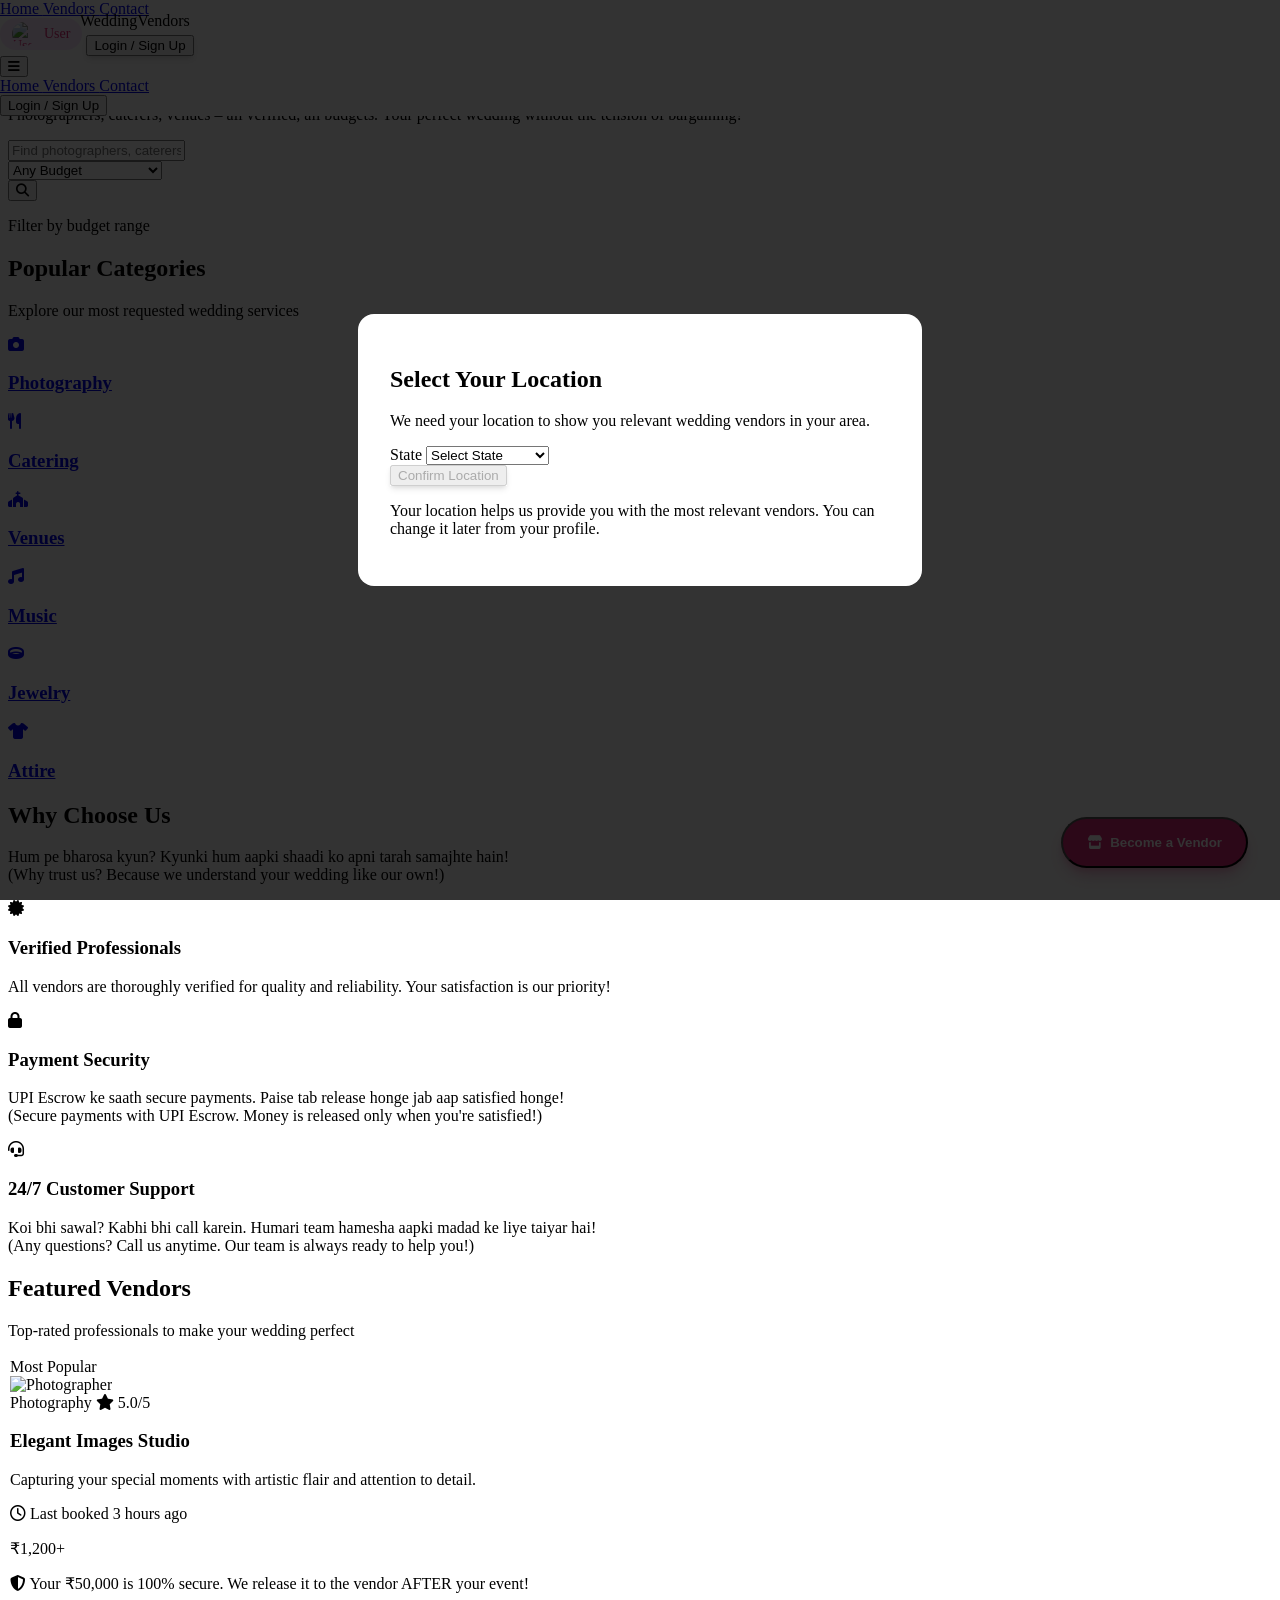
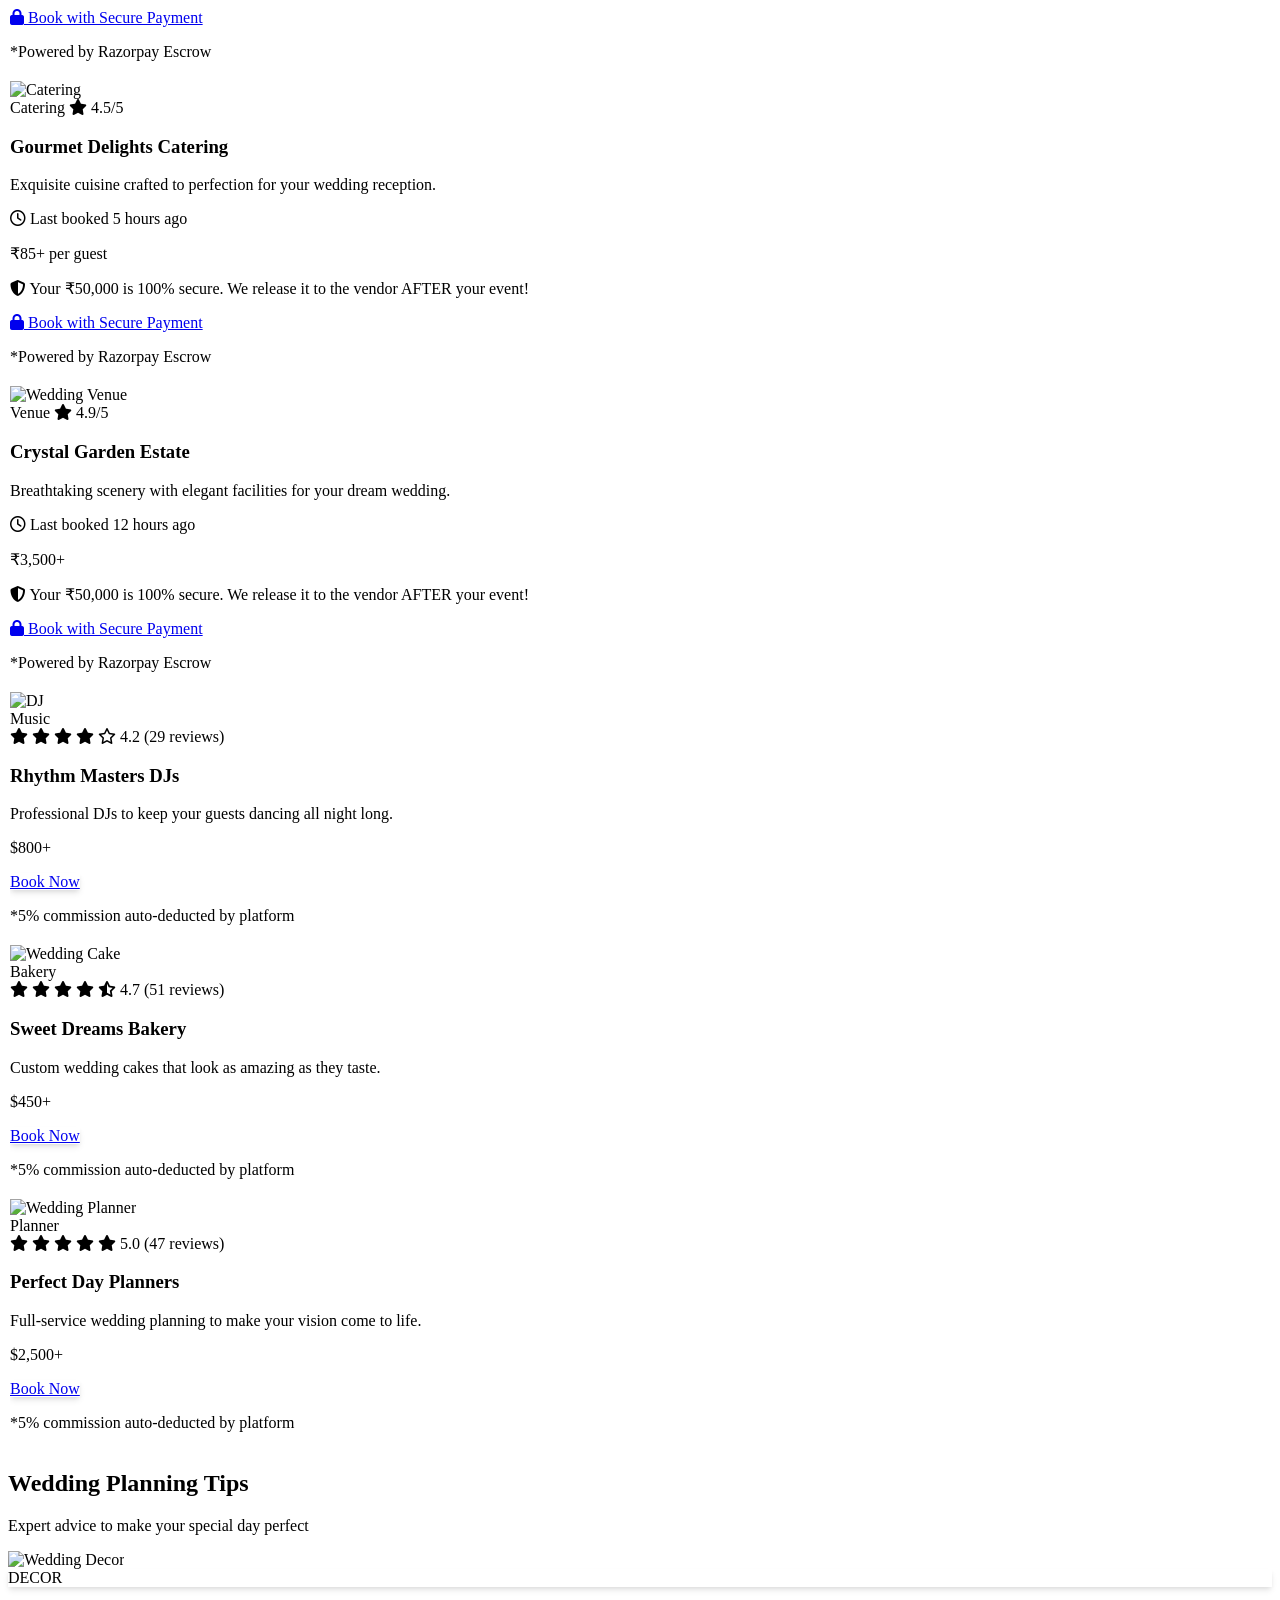
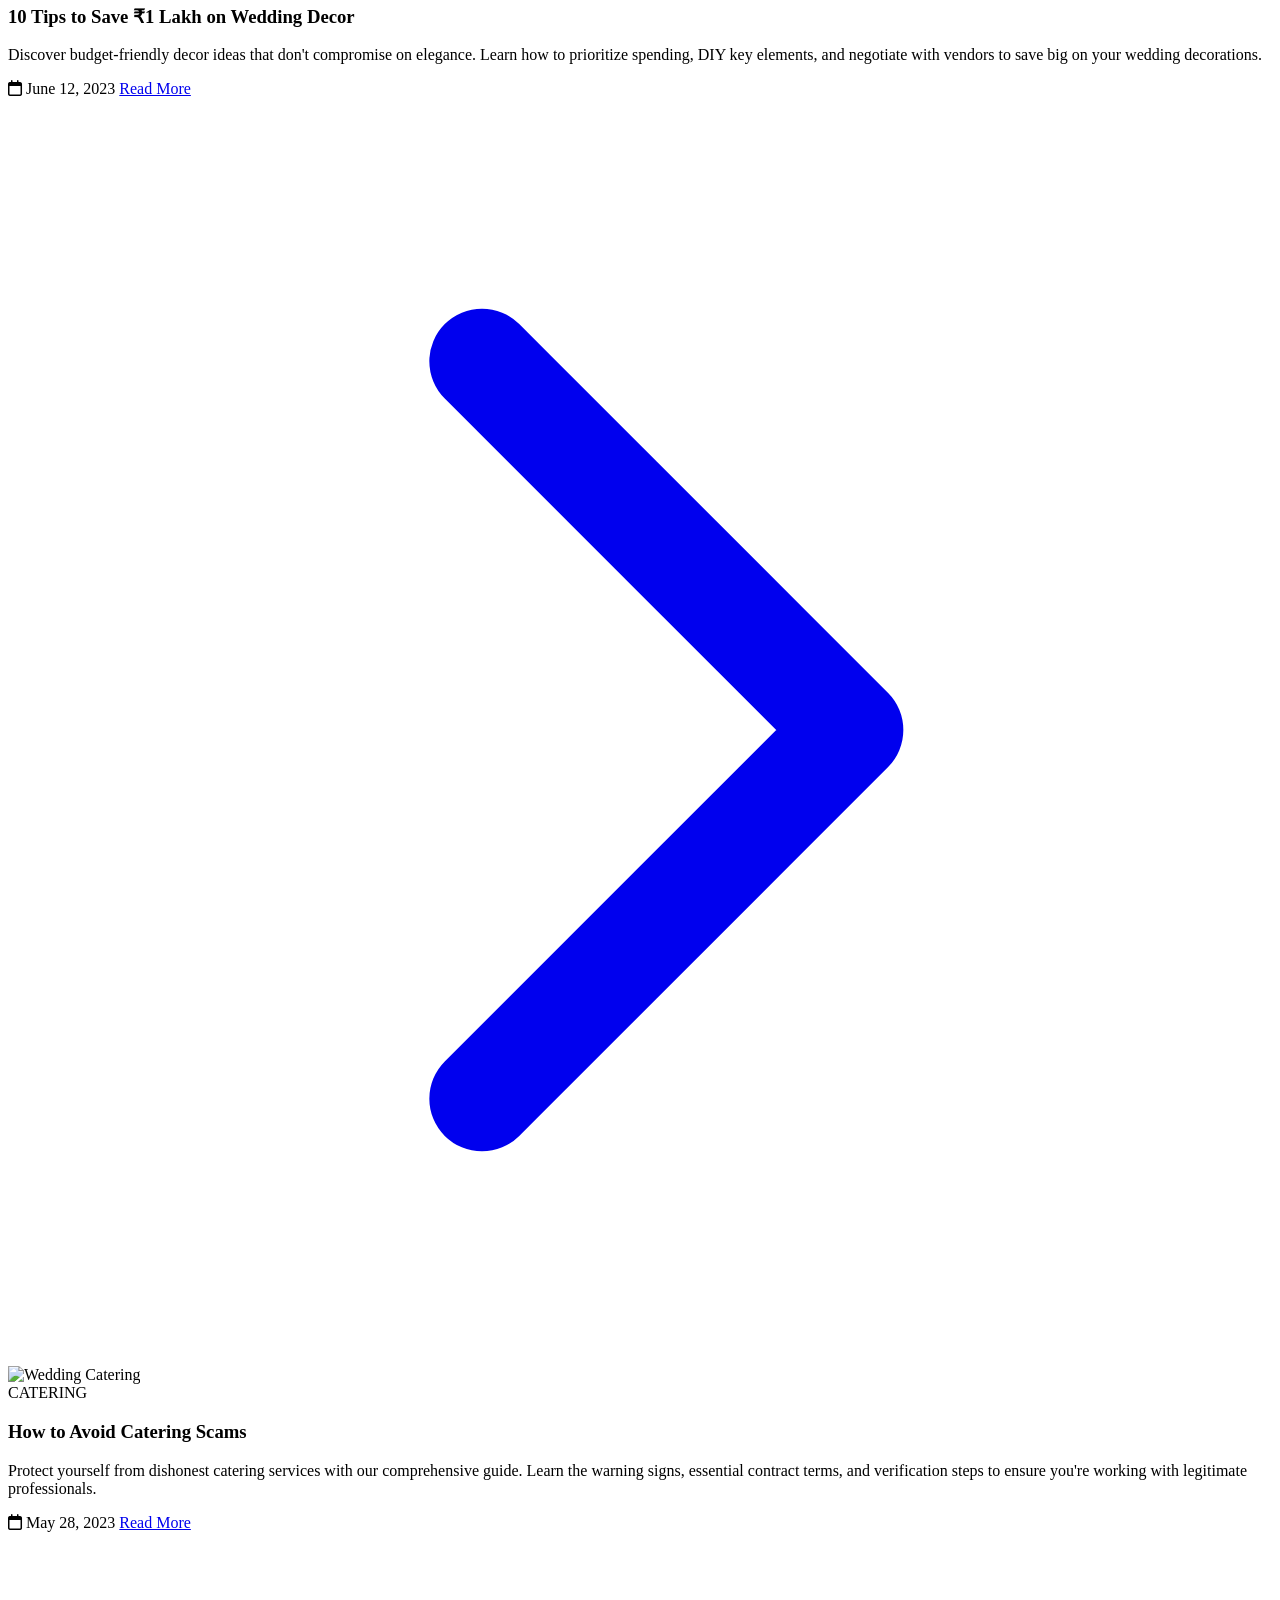
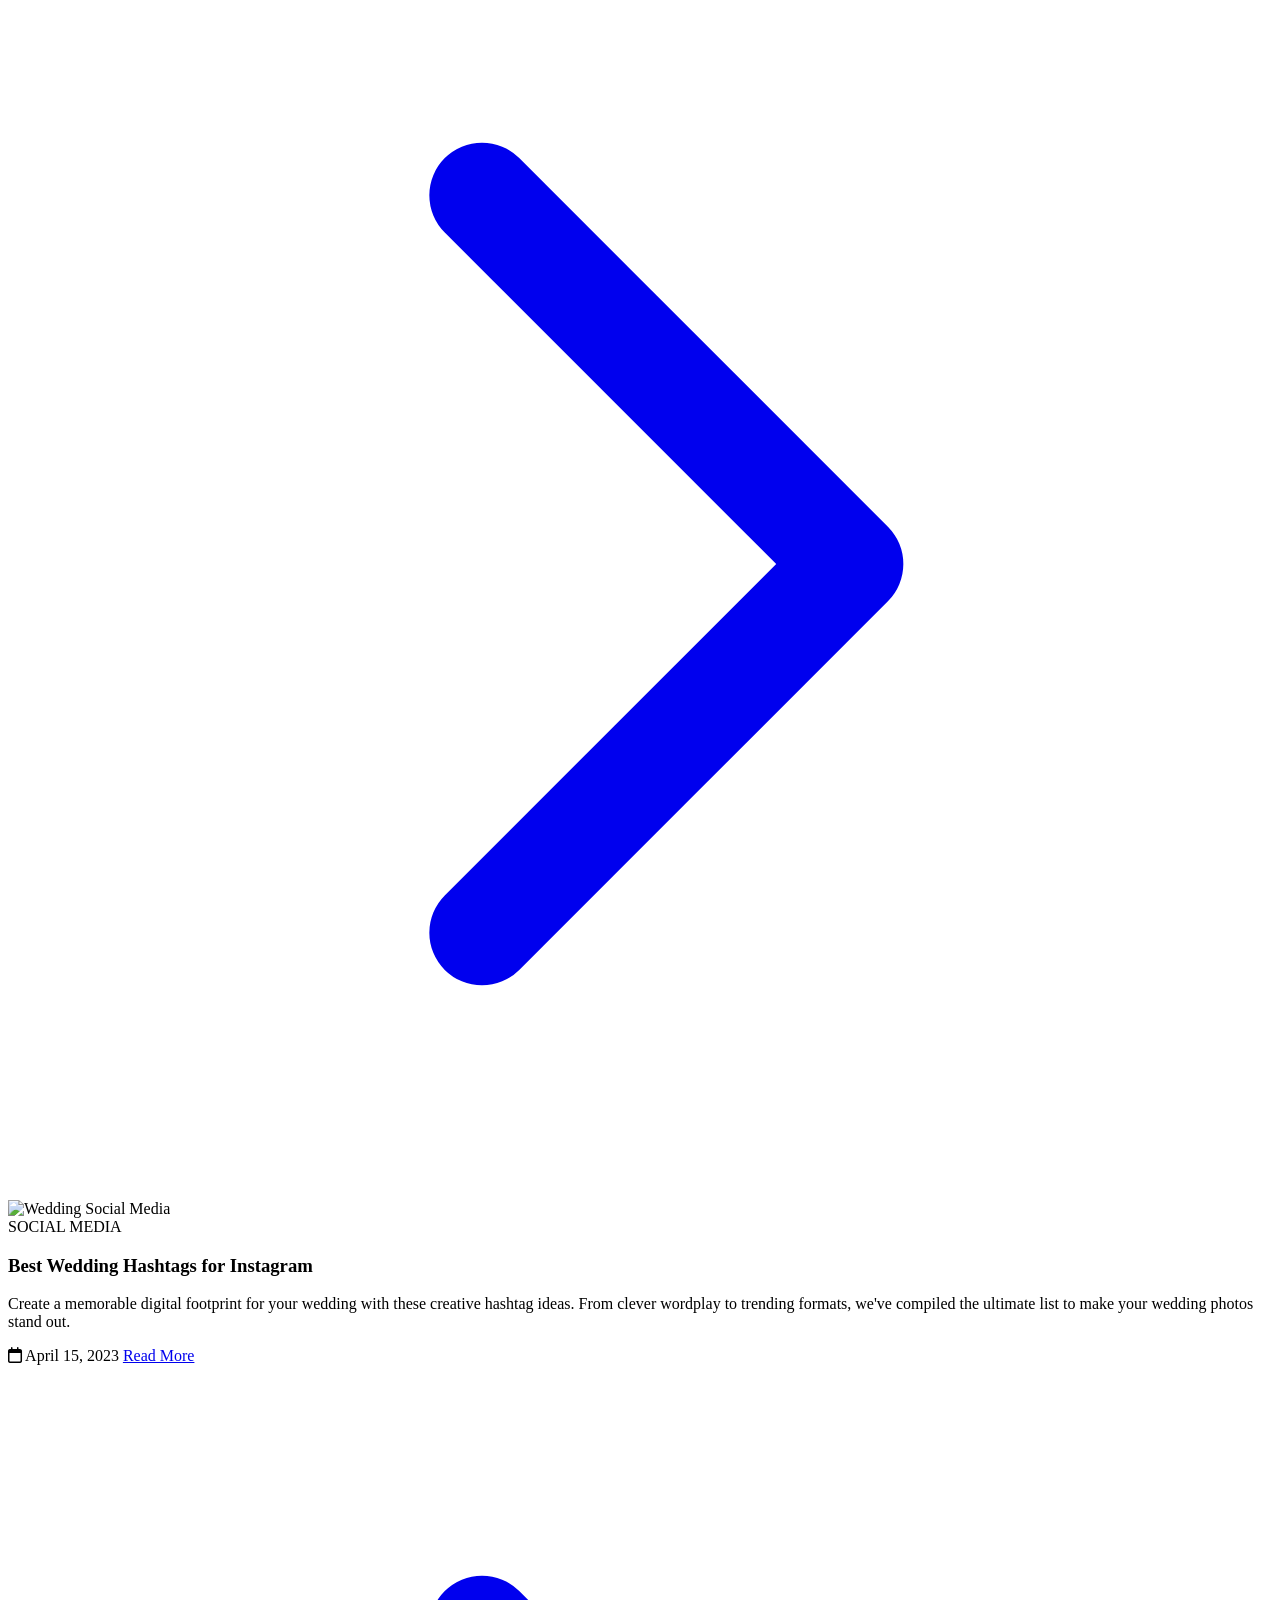
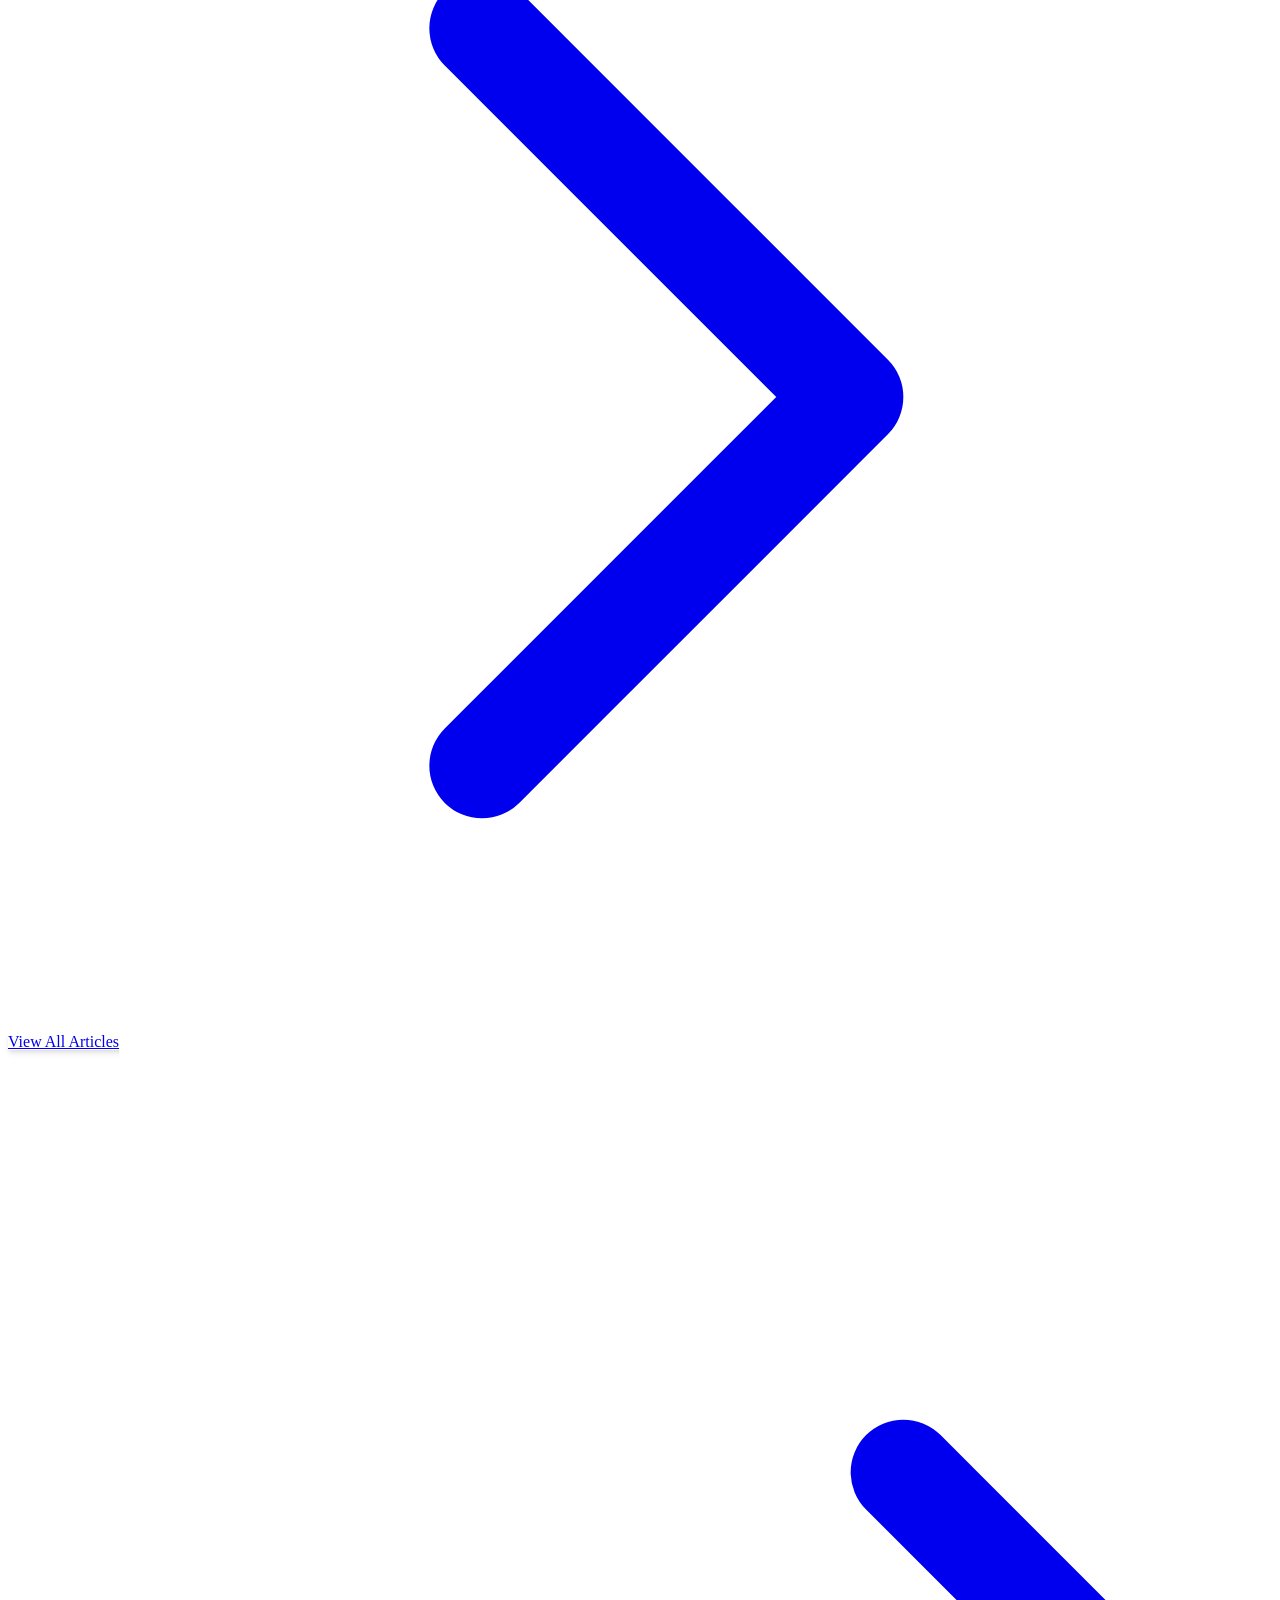
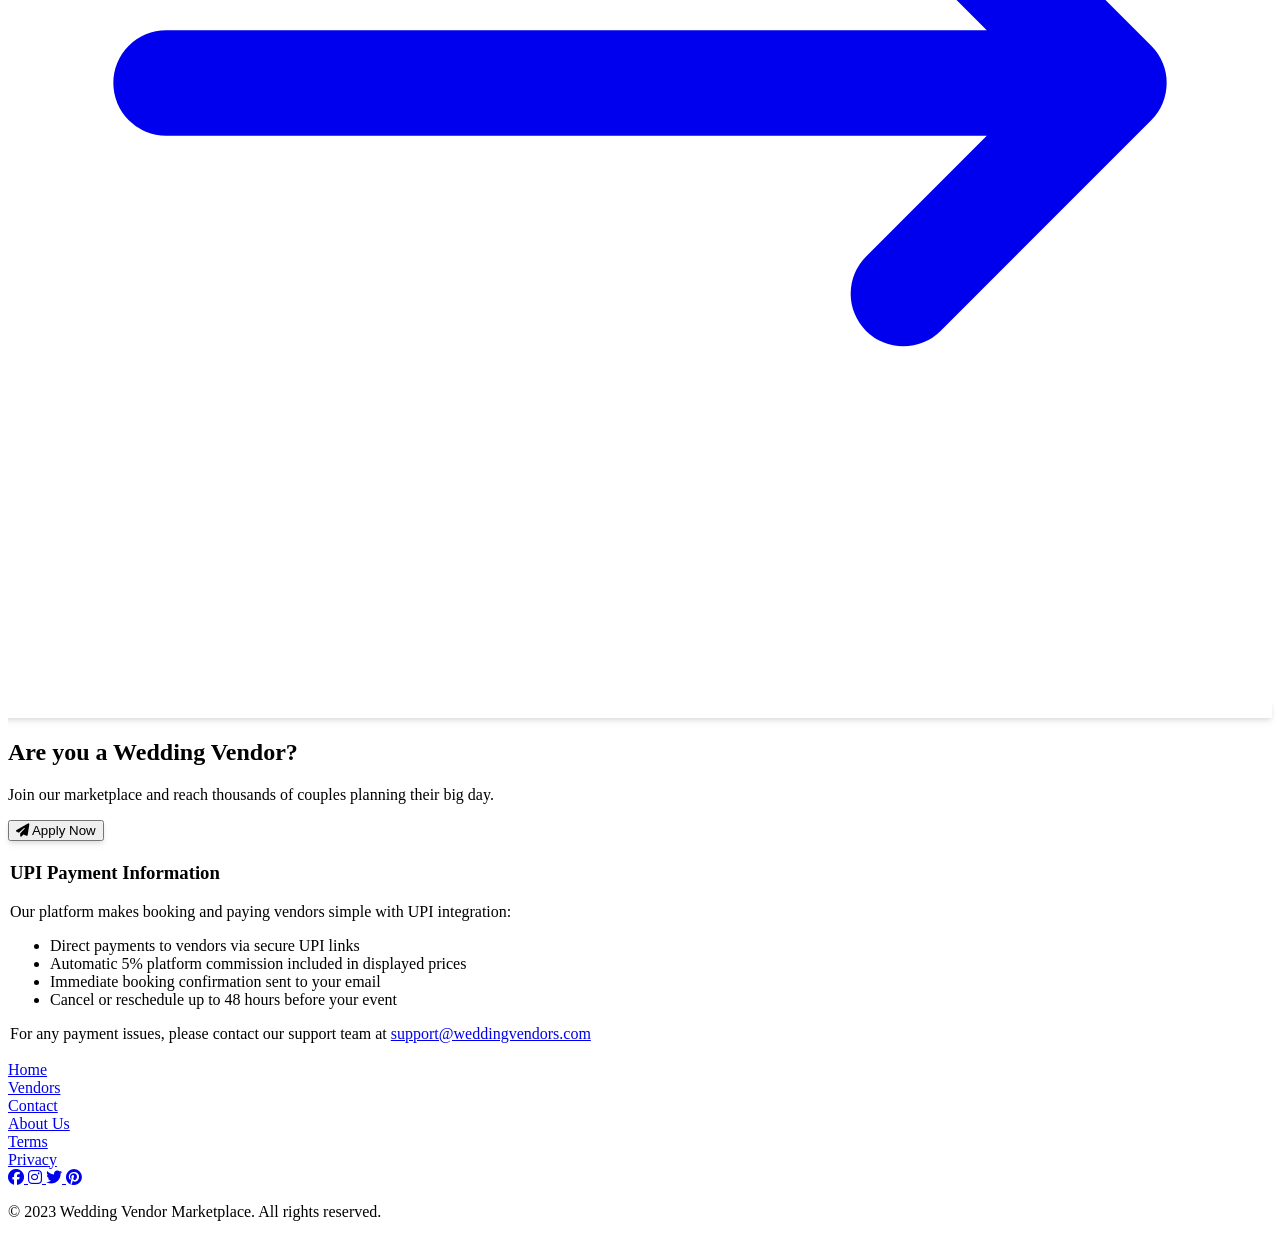
==== commit dd6ea78c: "Added Firebase authentication for Phone OTP, Google and Facebook login" ====
--- a/index.html
+++ b/index.html
@@ -10,13 +10,28 @@
     <link rel="stylesheet" href="https://cdnjs.cloudflare.com/ajax/libs/font-awesome/6.4.0/css/all.min.css">
     <!-- Custom Styles -->
     <link rel="stylesheet" href="styles.css">
+    
+    <!-- Firebase SDK -->
+    <script src="https://www.gstatic.com/firebasejs/9.22.1/firebase-app-compat.js"></script>
+    <script src="https://www.gstatic.com/firebasejs/9.22.1/firebase-auth-compat.js"></script>
+    
+    <!-- Firebase Config -->
+    <script>
+        // Firebase configuration
+        const firebaseConfig = {
+            apiKey: "AIzaSyBCN_AChGmtG_h-F4FzihYtXwV3v_zP0OU",
+            authDomain: "weddingvendor-auth.firebaseapp.com",
+            projectId: "weddingvendor-auth",
+            storageBucket: "weddingvendor-auth.appspot.com",
+            messagingSenderId: "254269233952",
+            appId: "1:254269233952:web:d9f7ccb4f7cc6a9bf3178d"
+        };
+        
+        // Initialize Firebase
+        firebase.initializeApp(firebaseConfig);
+    </script>
 </head>
 <body class="bg-gray-50 pt-16">
-    <!-- Contact Vendor Home Button -->
-    <button class="contact-vendor-home-btn" id="contactVendorHomeBtn">
-        <i class="fas fa-home"></i>Contact Vendor
-    </button>
-
     <!-- Location Selection Modal -->
     <div class="location-modal" id="locationModal">
         <div class="location-modal-content">
@@ -89,7 +104,7 @@
             
             <!-- Login Form -->
             <div class="auth-form active" id="loginForm">
-                <button class="social-login-btn google-btn">
+                <button class="social-login-btn google-btn" id="googleLoginBtn">
                     <img src="https://cdn-icons-png.flaticon.com/512/2991/2991148.png" alt="Google" class="w-5 h-5 mr-3">
                     Continue with Google
                 </button>
@@ -127,6 +142,9 @@
                     </p>
                 </div>
                 
+                <!-- Hidden recaptcha container for Firebase -->
+                <div id="login-recaptcha-container" class="mt-3"></div>
+                
                 <button id="loginSendOtpBtn" class="w-full bg-pink-600 text-white py-3 px-4 rounded-md hover:bg-pink-700 transition-colors">
                     Send OTP
                 </button>
@@ -138,7 +156,7 @@
             
             <!-- Signup Form -->
             <div class="auth-form" id="signupForm">
-                <button class="social-login-btn google-btn">
+                <button class="social-login-btn google-btn" id="googleSignupBtn">
                     <img src="https://cdn-icons-png.flaticon.com/512/2991/2991148.png" alt="Google" class="w-5 h-5 mr-3">
                     Sign up with Google
                 </button>
@@ -186,6 +204,9 @@
                     </p>
                 </div>
                 
+                <!-- Hidden recaptcha container for Firebase -->
+                <div id="signup-recaptcha-container" class="mt-3"></div>
+                
                 <button id="signupSendOtpBtn" class="w-full bg-pink-600 text-white py-3 px-4 rounded-md hover:bg-pink-700 transition-colors">
                     Send OTP
                 </button>
@@ -207,7 +228,7 @@
     </div>
     
     <!-- Navbar -->
-    <nav class="bg-white shadow-md fixed w-full z-50 transition-all duration-300" id="navbar">
+    <nav class="bg-white shadow-md fixed w-full top-0 z-50 transition-all duration-300" id="navbar">
         <div class="max-w-7xl mx-auto px-4 sm:px-6 lg:px-8">
             <div class="flex justify-between h-16">
                 <div class="flex items-center justify-between w-full">
@@ -275,7 +296,6 @@
         <div class="relative max-w-7xl mx-auto px-4 sm:px-6 lg:px-8 py-24 md:py-32">
             <div class="text-center">
                 <h1 class="text-4xl font-extrabold tracking-tight text-white sm:text-5xl md:text-6xl">
-                    <span class="block">Book Police-Verified</span>
                     <span class="block text-pink-400">Wedding Vendors at Fixed Prices!</span>
                 </h1>
                 <p class="mt-3 max-w-md mx-auto text-base text-gray-300 sm:text-lg md:mt-5 md:text-xl md:max-w-3xl">
@@ -375,6 +395,7 @@
                 <h2 class="text-3xl font-extrabold text-gray-900">Why Choose Us</h2>
                 <p class="mt-4 text-xl text-pink-600 font-medium">
                     Hum pe bharosa kyun? Kyunki hum aapki shaadi ko apni tarah samajhte hain!
+                    <br><span class="text-lg text-gray-600">(Why trust us? Because we understand your wedding like our own!)</span>
                 </p>
             </div>
             
@@ -398,6 +419,7 @@
                     <h3 class="text-xl font-bold text-center text-gray-900 mb-2">Payment Security</h3>
                     <p class="text-gray-600 text-center">
                         <span class="font-semibold">UPI Escrow</span> ke saath secure payments. Paise tab release honge jab aap satisfied honge!
+                        <br><span class="text-sm">(Secure payments with UPI Escrow. Money is released only when you're satisfied!)</span>
                     </p>
                 </div>
                 
@@ -409,6 +431,7 @@
                     <h3 class="text-xl font-bold text-center text-gray-900 mb-2">24/7 Customer Support</h3>
                     <p class="text-gray-600 text-center">
                         Koi bhi sawal? <span class="font-semibold">Kabhi bhi call karein</span>. Humari team hamesha aapki madad ke liye taiyar hai!
+                        <br><span class="text-sm">(Any questions? Call us anytime. Our team is always ready to help you!)</span>
                     </p>
                 </div>
             </div>
@@ -995,25 +1018,167 @@
                 loginForm.classList.remove('active');
             });
             
+            // Firebase auth variables
+            const auth = firebase.auth();
+            let loginRecaptchaVerifier;
+            let signupRecaptchaVerifier;
+            let loginConfirmationResult;
+            let signupConfirmationResult;
+            
+            // Initialize recaptcha verifiers for phone authentication
+            function initFirebaseAuth() {
+                // Initialize the recaptcha verifiers
+                loginRecaptchaVerifier = new firebase.auth.RecaptchaVerifier('login-recaptcha-container', {
+                    'size': 'invisible',
+                    'callback': (response) => {
+                        // reCAPTCHA solved, allow signInWithPhoneNumber.
+                    }
+                });
+                
+                signupRecaptchaVerifier = new firebase.auth.RecaptchaVerifier('signup-recaptcha-container', {
+                    'size': 'invisible',
+                    'callback': (response) => {
+                        // reCAPTCHA solved, allow signInWithPhoneNumber.
+                    }
+                });
+                
+                // Set up auth state listener
+                auth.onAuthStateChanged(function(user) {
+                    if (user) {
+                        // User is signed in
+                        const userData = {
+                            name: user.displayName || 'User',
+                            phone: user.phoneNumber || '',
+                            email: user.email || '',
+                            avatar: user.photoURL || `https://ui-avatars.com/api/?name=${encodeURIComponent(user.displayName || 'User')}&background=random`
+                        };
+                        
+                        // Save user data to localStorage as a backup
+                        localStorage.setItem('isLoggedIn', 'true');
+                        localStorage.setItem('userData', JSON.stringify(userData));
+                        
+                        // Update UI
+                        showLoggedInUser(userData);
+                    } else {
+                        // User is signed out
+                        localStorage.removeItem('isLoggedIn');
+                        localStorage.removeItem('userData');
+                        userBadge.classList.add('hidden');
+                        loginButton.classList.remove('hidden');
+                    }
+                });
+            }
+            
+            // Call the initialization function when the page loads
+            document.addEventListener('DOMContentLoaded', function() {
+                initFirebaseAuth();
+            });
+            
+            // Google sign-in
+            document.querySelector('.google-btn').addEventListener('click', function() {
+                const provider = new firebase.auth.GoogleAuthProvider();
+                provider.addScope('profile');
+                provider.addScope('email');
+                
+                // Show loading state
+                this.innerHTML = `<div class="flex items-center justify-center"><div class="w-5 h-5 border-t-2 border-r-2 border-white rounded-full animate-spin mr-2"></div>Connecting to Google...</div>`;
+                
+                auth.signInWithPopup(provider)
+                    .then((result) => {
+                        // The signed-in user info.
+                        const user = result.user;
+                        authModal.style.display = 'none';
+                    })
+                    .catch((error) => {
+                        console.error("Google sign-in error:", error);
+                        alert("Error signing in with Google: " + error.message);
+                        
+                        // Reset button
+                        if (this.classList.contains('google-btn')) {
+                            if (this.closest('#loginForm')) {
+                                this.innerHTML = `<img src="https://cdn-icons-png.flaticon.com/512/2991/2991148.png" alt="Google" class="w-5 h-5 mr-3">Continue with Google`;
+                            } else {
+                                this.innerHTML = `<img src="https://cdn-icons-png.flaticon.com/512/2991/2991148.png" alt="Google" class="w-5 h-5 mr-3">Sign up with Google`;
+                            }
+                        }
+                    });
+            });
+            
+            // Facebook sign-in
+            document.querySelector('.facebook-btn').addEventListener('click', function() {
+                const provider = new firebase.auth.FacebookAuthProvider();
+                provider.addScope('email');
+                
+                // Show loading state
+                this.innerHTML = `<div class="flex items-center justify-center"><div class="w-5 h-5 border-t-2 border-r-2 border-white rounded-full animate-spin mr-2"></div>Connecting to Facebook...</div>`;
+                
+                auth.signInWithPopup(provider)
+                    .then((result) => {
+                        // The signed-in user info.
+                        const user = result.user;
+                        authModal.style.display = 'none';
+                    })
+                    .catch((error) => {
+                        console.error("Facebook sign-in error:", error);
+                        alert("Error signing in with Facebook: " + error.message);
+                        
+                        // Reset button
+                        if (this.classList.contains('facebook-btn')) {
+                            if (this.closest('#loginForm')) {
+                                this.innerHTML = `<i class="fab fa-facebook-f mr-3"></i>Continue with Facebook`;
+                            } else {
+                                this.innerHTML = `<i class="fab fa-facebook-f mr-3"></i>Sign up with Facebook`;
+                            }
+                        }
+                    });
+            });
+            
             // OTP handling for login
             loginSendOtpBtn.addEventListener('click', function() {
-                const phoneNumber = document.getElementById('loginPhone').value;
-                if (phoneNumber && phoneNumber.length === 10) {
-                    // Simulate OTP sending
-                    loginOtpSection.style.display = 'block';
-                    loginSendOtpBtn.style.display = 'none';
-                    loginVerifyOtpBtn.style.display = 'block';
-                    
-                    // Clear any previous OTP inputs
-                    document.querySelectorAll('#loginOtpSection .otp-input').forEach(input => {
-                        input.value = '';
-                    });
-                    
-                    // Focus on first OTP input
-                    document.querySelector('#loginOtpSection .otp-input').focus();
-                    
-                    // For demo purposes, show the OTP
-                    alert('Demo OTP: 123456\n\nNote: In a real app, this would be sent as an SMS to your phone. For this demo, we\'re showing it here.');
+                const phoneNumber = '+91' + document.getElementById('loginPhone').value;
+                
+                if (document.getElementById('loginPhone').value && document.getElementById('loginPhone').value.length === 10) {
+                    // Show loading state
+                    loginSendOtpBtn.innerHTML = `<div class="flex items-center justify-center"><div class="w-5 h-5 border-t-2 border-r-2 border-white rounded-full animate-spin mr-2"></div>Sending OTP...</div>`;
+                    loginSendOtpBtn.disabled = true;
+                    
+                    // Send OTP using Firebase Auth
+                    auth.signInWithPhoneNumber(phoneNumber, loginRecaptchaVerifier)
+                        .then(function(confirmationResult) {
+                            // SMS sent. Prompt user to type the code.
+                            loginConfirmationResult = confirmationResult;
+                            
+                            // Show OTP input section
+                            loginOtpSection.style.display = 'block';
+                            loginSendOtpBtn.style.display = 'none';
+                            loginVerifyOtpBtn.style.display = 'block';
+                            
+                            // Clear any previous OTP inputs
+                            document.querySelectorAll('#loginOtpSection .otp-input').forEach(input => {
+                                input.value = '';
+                            });
+                            
+                            // Focus on first OTP input
+                            document.querySelector('#loginOtpSection .otp-input').focus();
+                            
+                            // Reset button
+                            loginSendOtpBtn.innerHTML = 'Send OTP';
+                            loginSendOtpBtn.disabled = false;
+                        })
+                        .catch(function(error) {
+                            console.error("Firebase phone auth error:", error);
+                            alert("Error sending OTP: " + error.message);
+                            
+                            // Reset button
+                            loginSendOtpBtn.innerHTML = 'Send OTP';
+                            loginSendOtpBtn.disabled = false;
+                            
+                            // Recreate recaptcha verifier
+                            loginRecaptchaVerifier.clear();
+                            loginRecaptchaVerifier = new firebase.auth.RecaptchaVerifier('login-recaptcha-container', {
+                                'size': 'invisible'
+                            });
+                        });
                 } else {
                     alert('Please enter a valid 10-digit phone number');
                 }
@@ -1022,24 +1187,50 @@
             // OTP handling for signup
             signupSendOtpBtn.addEventListener('click', function() {
                 const name = document.getElementById('signupName').value;
-                const phoneNumber = document.getElementById('signupPhone').value;
-                
-                if (name && phoneNumber && phoneNumber.length === 10) {
-                    // Simulate OTP sending
-                    signupOtpSection.style.display = 'block';
-                    signupSendOtpBtn.style.display = 'none';
-                    signupVerifyOtpBtn.style.display = 'block';
-                    
-                    // Clear any previous OTP inputs
-                    document.querySelectorAll('#signupOtpSection .otp-input').forEach(input => {
-                        input.value = '';
-                    });
-                    
-                    // Focus on first OTP input
-                    document.querySelector('#signupOtpSection .otp-input').focus();
-                    
-                    // For demo purposes, show the OTP
-                    alert('Demo OTP: 123456\n\nNote: In a real app, this would be sent as an SMS to your phone. For this demo, we\'re showing it here.');
+                const phoneNumber = '+91' + document.getElementById('signupPhone').value;
+                
+                if (name && document.getElementById('signupPhone').value && document.getElementById('signupPhone').value.length === 10) {
+                    // Show loading state
+                    signupSendOtpBtn.innerHTML = `<div class="flex items-center justify-center"><div class="w-5 h-5 border-t-2 border-r-2 border-white rounded-full animate-spin mr-2"></div>Sending OTP...</div>`;
+                    signupSendOtpBtn.disabled = true;
+                    
+                    // Send OTP using Firebase Auth
+                    auth.signInWithPhoneNumber(phoneNumber, signupRecaptchaVerifier)
+                        .then(function(confirmationResult) {
+                            // SMS sent. Prompt user to type the code.
+                            signupConfirmationResult = confirmationResult;
+                            
+                            // Show OTP input section
+                            signupOtpSection.style.display = 'block';
+                            signupSendOtpBtn.style.display = 'none';
+                            signupVerifyOtpBtn.style.display = 'block';
+                            
+                            // Clear any previous OTP inputs
+                            document.querySelectorAll('#signupOtpSection .otp-input').forEach(input => {
+                                input.value = '';
+                            });
+                            
+                            // Focus on first OTP input
+                            document.querySelector('#signupOtpSection .otp-input').focus();
+                            
+                            // Reset button
+                            signupSendOtpBtn.innerHTML = 'Send OTP';
+                            signupSendOtpBtn.disabled = false;
+                        })
+                        .catch(function(error) {
+                            console.error("Firebase phone auth error:", error);
+                            alert("Error sending OTP: " + error.message);
+                            
+                            // Reset button
+                            signupSendOtpBtn.innerHTML = 'Send OTP';
+                            signupSendOtpBtn.disabled = false;
+                            
+                            // Recreate recaptcha verifier
+                            signupRecaptchaVerifier.clear();
+                            signupRecaptchaVerifier = new firebase.auth.RecaptchaVerifier('signup-recaptcha-container', {
+                                'size': 'invisible'
+                            });
+                        });
                 } else {
                     alert('Please enter your name and a valid 10-digit phone number');
                 }
@@ -1058,65 +1249,29 @@
                 
                 // Check if OTP is complete
                 if (otpValue.length === 6) {
-                    // For demo purposes, any 6-digit OTP is accepted
-                    const phoneNumber = document.getElementById('loginPhone').value;
-                    
-                    // Create user data
-                    const userData = {
-                        name: 'User', // Default name for login
-                        phone: phoneNumber,
-                        avatar: `https://ui-avatars.com/api/?name=User&background=random`
-                    };
-                    
-                    // Save login state
-                    localStorage.setItem('isLoggedIn', 'true');
-                    localStorage.setItem('userData', JSON.stringify(userData));
-                    
-                    // Update UI
-                    showLoggedInUser(userData);
-                    
-                    // Close modal
-                    authModal.style.display = 'none';
-                } else {
-                    alert('Please enter the complete 6-digit OTP');
-                }
-            });
-            
-            // OTP verification for signup
-            signupVerifyOtpBtn.addEventListener('click', function() {
-                // Get all OTP inputs
-                const otpInputs = document.querySelectorAll('#signupOtpSection .otp-input');
-                let otpValue = '';
-                
-                // Collect OTP values
-                otpInputs.forEach(input => {
-                    otpValue += input.value;
-                });
-                
-                // Check if OTP is complete
-                if (otpValue.length === 6) {
-                    // For demo purposes, any 6-digit OTP is accepted
-                    const name = document.getElementById('signupName').value;
-                    const phoneNumber = document.getElementById('signupPhone').value;
-                    const email = document.getElementById('signupEmail').value;
-                    
-                    // Create user data
-                    const userData = {
-                        name: name,
-                        phone: phoneNumber,
-                        email: email,
-                        avatar: `https://ui-avatars.com/api/?name=${encodeURIComponent(name)}&background=random`
-                    };
-                    
-                    // Save login state
-                    localStorage.setItem('isLoggedIn', 'true');
-                    localStorage.setItem('userData', JSON.stringify(userData));
-                    
-                    // Update UI
-                    showLoggedInUser(userData);
-                    
-                    // Close modal
-                    authModal.style.display = 'none';
+                    // Show loading state
+                    loginVerifyOtpBtn.innerHTML = `<div class="flex items-center justify-center"><div class="w-5 h-5 border-t-2 border-r-2 border-white rounded-full animate-spin mr-2"></div>Verifying...</div>`;
+                    loginVerifyOtpBtn.disabled = true;
+                    
+                    // Verify OTP with Firebase
+                    loginConfirmationResult.confirm(otpValue)
+                        .then(function(result) {
+                            // User signed in successfully
+                            // Close modal
+                            authModal.style.display = 'none';
+                            
+                            // Reset button state
+                            loginVerifyOtpBtn.innerHTML = 'Verify & Login';
+                            loginVerifyOtpBtn.disabled = false;
+                        })
+                        .catch(function(error) {
+                            console.error("OTP verification error:", error);
+                            alert("Invalid OTP. Please try again.");
+                            
+                            // Reset button state
+                            loginVerifyOtpBtn.innerHTML = 'Verify & Login';
+                            loginVerifyOtpBtn.disabled = false;
+                        });
                 } else {
                     alert('Please enter the complete 6-digit OTP');
                 }
@@ -1216,32 +1371,62 @@
                     const isGoogle = this.classList.contains('google-btn');
                     const provider = isGoogle ? 'Google' : 'Facebook';
                     
-                    alert(`In a real app, this would open a ${provider} authentication window. For this demo, we'll simulate the login.`);
-                    
                     // Simulate a loading state
                     this.innerHTML = `<div class="flex items-center justify-center"><div class="w-5 h-5 border-t-2 border-r-2 border-white rounded-full animate-spin mr-2"></div>Connecting to ${provider}...</div>`;
                     
-                    // Simulate auth process with a delay
-                    setTimeout(() => {
-                        // Create user data
-                        const userData = {
-                            name: `${provider} User`,
-                            provider: provider.toLowerCase(),
-                            avatar: isGoogle 
-                                ? 'https://lh3.googleusercontent.com/a/default-user' 
-                                : 'https://graph.facebook.com/4/picture'
-                        };
-                        
-                        // Save login state
-                        localStorage.setItem('isLoggedIn', 'true');
-                        localStorage.setItem('userData', JSON.stringify(userData));
-                        
-                        // Update UI
-                        showLoggedInUser(userData);
-                        
-                        // Close modal
-                        authModal.style.display = 'none';
-                    }, 1500);
+                    // For Google auth specifically
+                    if (isGoogle) {
+                        try {
+                            // Simulate Google auth process with a delay
+                            setTimeout(() => {
+                                // Create user data for Google sign-in
+                                const userData = {
+                                    name: `Google User`,
+                                    provider: 'google',
+                                    email: 'google.user@example.com',
+                                    avatar: 'https://lh3.googleusercontent.com/a/default-user'
+                                };
+                                
+                                // Save login state
+                                localStorage.setItem('isLoggedIn', 'true');
+                                localStorage.setItem('userData', JSON.stringify(userData));
+                                
+                                // Update UI
+                                showLoggedInUser(userData);
+                                
+                                // Close modal
+                                authModal.style.display = 'none';
+                            }, 1500);
+                        } catch (error) {
+                            alert('Google sign-in failed. Please try again or use another sign-in method.');
+                            // Reset button
+                            if (this.id === 'googleLoginBtn') {
+                                this.innerHTML = `<img src="https://cdn-icons-png.flaticon.com/512/2991/2991148.png" alt="Google" class="w-5 h-5 mr-3">Continue with Google`;
+                            } else {
+                                this.innerHTML = `<img src="https://cdn-icons-png.flaticon.com/512/2991/2991148.png" alt="Google" class="w-5 h-5 mr-3">Sign up with Google`;
+                            }
+                        }
+                    } else {
+                        // For Facebook and other providers
+                        setTimeout(() => {
+                            // Create user data
+                            const userData = {
+                                name: `${provider} User`,
+                                provider: provider.toLowerCase(),
+                                avatar: 'https://graph.facebook.com/4/picture'
+                            };
+                            
+                            // Save login state
+                            localStorage.setItem('isLoggedIn', 'true');
+                            localStorage.setItem('userData', JSON.stringify(userData));
+                            
+                            // Update UI
+                            showLoggedInUser(userData);
+                            
+                            // Close modal
+                            authModal.style.display = 'none';
+                        }, 1500);
+                    }
                 });
             });
             
@@ -1622,18 +1807,44 @@
             // Resend OTP for login
             resendOtpLogin.addEventListener('click', function(e) {
                 e.preventDefault();
-                const phoneNumber = document.getElementById('loginPhone').value;
-                if (phoneNumber && phoneNumber.length === 10) {
-                    // Clear any previous OTP inputs
-                    document.querySelectorAll('#loginOtpSection .otp-input').forEach(input => {
-                        input.value = '';
+                const phoneNumber = '+91' + document.getElementById('loginPhone').value;
+                
+                if (document.getElementById('loginPhone').value && document.getElementById('loginPhone').value.length === 10) {
+                    // Recreate recaptcha verifier
+                    loginRecaptchaVerifier.clear();
+                    loginRecaptchaVerifier = new firebase.auth.RecaptchaVerifier('login-recaptcha-container', {
+                        'size': 'invisible'
                     });
                     
-                    // Focus on first OTP input
-                    document.querySelector('#loginOtpSection .otp-input').focus();
-                    
-                    // For demo purposes, show the OTP
-                    alert('Demo OTP Resent: 123456');
+                    // Show loading state
+                    this.innerHTML = '<span class="inline-flex items-center"><div class="w-4 h-4 border-t-2 border-r-2 border-pink-600 rounded-full animate-spin mr-1"></div>Resending...</span>';
+                    
+                    // Send OTP again
+                    auth.signInWithPhoneNumber(phoneNumber, loginRecaptchaVerifier)
+                        .then(function(confirmationResult) {
+                            // SMS sent. Prompt user to type the code.
+                            loginConfirmationResult = confirmationResult;
+                            
+                            // Clear any previous OTP inputs
+                            document.querySelectorAll('#loginOtpSection .otp-input').forEach(input => {
+                                input.value = '';
+                            });
+                            
+                            // Focus on first OTP input
+                            document.querySelector('#loginOtpSection .otp-input').focus();
+                            
+                            // Reset resend link
+                            resendOtpLogin.innerHTML = 'Resend OTP';
+                            
+                            alert('OTP resent successfully!');
+                        })
+                        .catch(function(error) {
+                            console.error('Error resending OTP:', error);
+                            alert('Error resending OTP: ' + error.message);
+                            
+                            // Reset resend link
+                            resendOtpLogin.innerHTML = 'Resend OTP';
+                        });
                 } else {
                     alert('Please enter a valid 10-digit phone number');
                 }
@@ -1642,20 +1853,45 @@
             // Resend OTP for signup
             resendOtpSignup.addEventListener('click', function(e) {
                 e.preventDefault();
+                const phoneNumber = '+91' + document.getElementById('signupPhone').value;
                 const name = document.getElementById('signupName').value;
-                const phoneNumber = document.getElementById('signupPhone').value;
-                
-                if (name && phoneNumber && phoneNumber.length === 10) {
-                    // Clear any previous OTP inputs
-                    document.querySelectorAll('#signupOtpSection .otp-input').forEach(input => {
-                        input.value = '';
+                
+                if (name && document.getElementById('signupPhone').value && document.getElementById('signupPhone').value.length === 10) {
+                    // Recreate recaptcha verifier
+                    signupRecaptchaVerifier.clear();
+                    signupRecaptchaVerifier = new firebase.auth.RecaptchaVerifier('signup-recaptcha-container', {
+                        'size': 'invisible'
                     });
                     
-                    // Focus on first OTP input
-                    document.querySelector('#signupOtpSection .otp-input').focus();
-                    
-                    // For demo purposes, show the OTP
-                    alert('Demo OTP Resent: 123456');
+                    // Show loading state
+                    this.innerHTML = '<span class="inline-flex items-center"><div class="w-4 h-4 border-t-2 border-r-2 border-pink-600 rounded-full animate-spin mr-1"></div>Resending...</span>';
+                    
+                    // Send OTP again
+                    auth.signInWithPhoneNumber(phoneNumber, signupRecaptchaVerifier)
+                        .then(function(confirmationResult) {
+                            // SMS sent. Prompt user to type the code.
+                            signupConfirmationResult = confirmationResult;
+                            
+                            // Clear any previous OTP inputs
+                            document.querySelectorAll('#signupOtpSection .otp-input').forEach(input => {
+                                input.value = '';
+                            });
+                            
+                            // Focus on first OTP input
+                            document.querySelector('#signupOtpSection .otp-input').focus();
+                            
+                            // Reset resend link
+                            resendOtpSignup.innerHTML = 'Resend OTP';
+                            
+                            alert('OTP resent successfully!');
+                        })
+                        .catch(function(error) {
+                            console.error('Error resending OTP:', error);
+                            alert('Error resending OTP: ' + error.message);
+                            
+                            // Reset resend link
+                            resendOtpSignup.innerHTML = 'Resend OTP';
+                        });
                 } else {
                     alert('Please enter your name and a valid 10-digit phone number');
                 }
@@ -1679,6 +1915,66 @@
                     }
                 });
             });
+            
+            // OTP verification for signup
+            signupVerifyOtpBtn.addEventListener('click', function() {
+                // Get all OTP inputs
+                const otpInputs = document.querySelectorAll('#signupOtpSection .otp-input');
+                let otpValue = '';
+                
+                // Collect OTP values
+                otpInputs.forEach(input => {
+                    otpValue += input.value;
+                });
+                
+                // Check if OTP is complete
+                if (otpValue.length === 6) {
+                    // Show loading state
+                    signupVerifyOtpBtn.innerHTML = `<div class="flex items-center justify-center"><div class="w-5 h-5 border-t-2 border-r-2 border-white rounded-full animate-spin mr-2"></div>Verifying...</div>`;
+                    signupVerifyOtpBtn.disabled = true;
+                    
+                    // Get user profile info
+                    const name = document.getElementById('signupName').value;
+                    const email = document.getElementById('signupEmail').value;
+                    
+                    // Verify OTP with Firebase
+                    signupConfirmationResult.confirm(otpValue)
+                        .then(function(result) {
+                            // User signed in successfully
+                            const user = result.user;
+                            
+                            // Update user profile with name and email
+                            return user.updateProfile({
+                                displayName: name,
+                                photoURL: `https://ui-avatars.com/api/?name=${encodeURIComponent(name)}&background=random`
+                            }).then(() => {
+                                // Update email if provided
+                                if (email) {
+                                    return user.updateEmail(email);
+                                }
+                                return Promise.resolve();
+                            });
+                        })
+                        .then(() => {
+                            // Close modal after successful signup
+                            authModal.style.display = 'none';
+                            
+                            // Reset button state
+                            signupVerifyOtpBtn.innerHTML = 'Verify & Create Account';
+                            signupVerifyOtpBtn.disabled = false;
+                        })
+                        .catch(function(error) {
+                            console.error("Signup error:", error);
+                            alert("Error during signup: " + error.message);
+                            
+                            // Reset button state
+                            signupVerifyOtpBtn.innerHTML = 'Verify & Create Account';
+                            signupVerifyOtpBtn.disabled = false;
+                        });
+                } else {
+                    alert('Please enter the complete 6-digit OTP');
+                }
+            });
         });
     </script>
 </body>
--- a/styles.css
+++ b/styles.css
@@ -28,6 +28,21 @@
 /* Smooth scrolling and animations */
 html {
     scroll-behavior: smooth;
+}
+
+/* Fixed navbar styles */
+#navbar {
+    position: fixed;
+    top: 0;
+    left: 0;
+    width: 100%;
+    z-index: 50;
+    background: white;
+}
+
+/* Fix for the scroll progress indicator */
+.fixed.top-0.left-0.w-full.h-1.bg-gray-200.z-50 {
+    z-index: 51;
 }
 
 /* Transition effects for navigation links */
